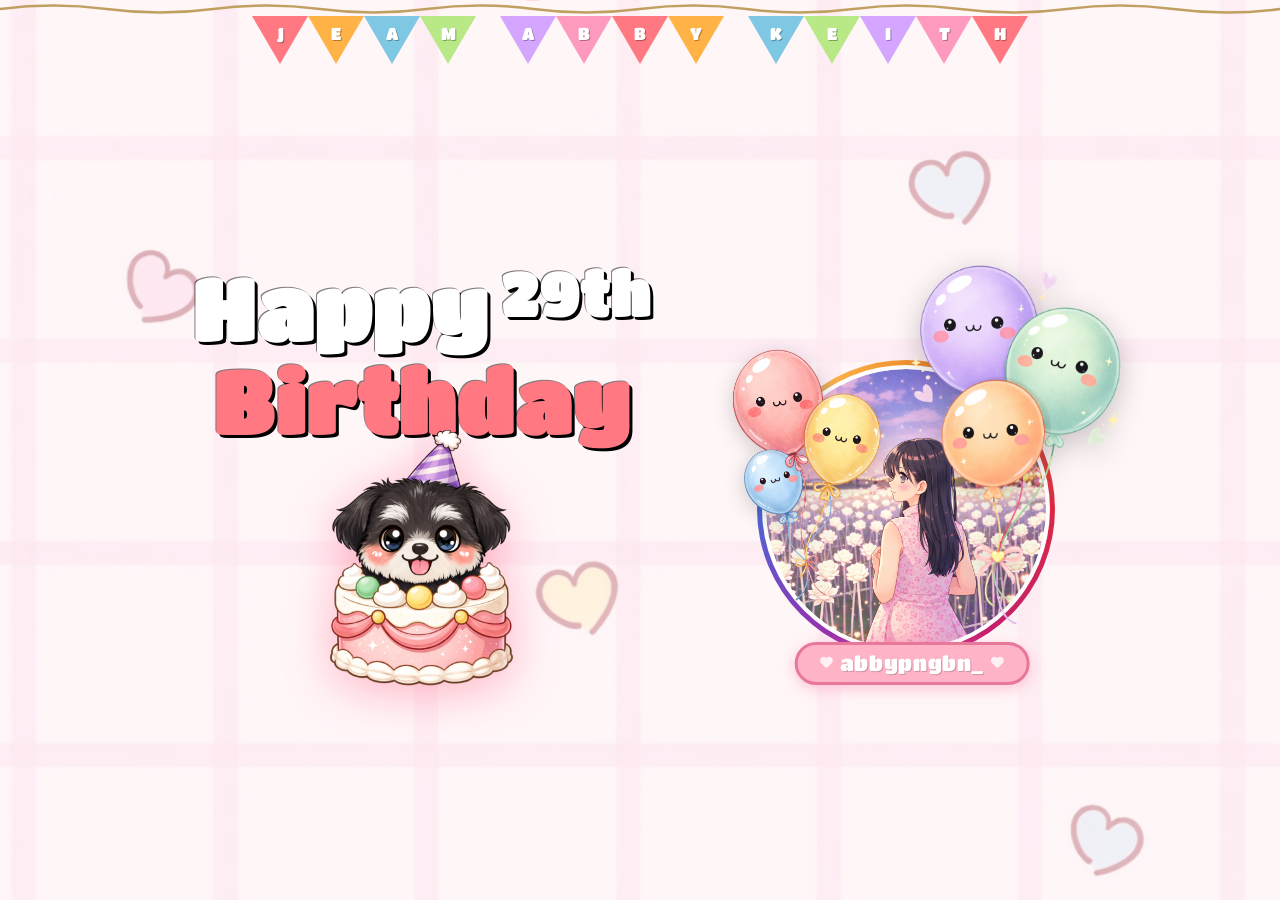
==== index.html @ 803d0b98 "Update index.html" ====
<!DOCTYPE html>
<html lang="en">
<head>
  <meta charset="UTF-8">
  <meta name="viewport" content="width=device-width, initial-scale=1.0">
  <title>✨ The Magic Awaits ✨</title>
  <script>
    // Midnight of March 5, 2026 in Philippine Time (UTC+8)
    // That's March 4, 2026 at 16:00 UTC
    const unlockTime = new Date("2026-03-04T16:00:00Z");
    const now = new Date();

    if (now >= unlockTime) {
      window.location.replace("main.html");
    } else {
      window.location.replace("unlock.html");
    }
  </script>
</head>
<body></body>
</html>
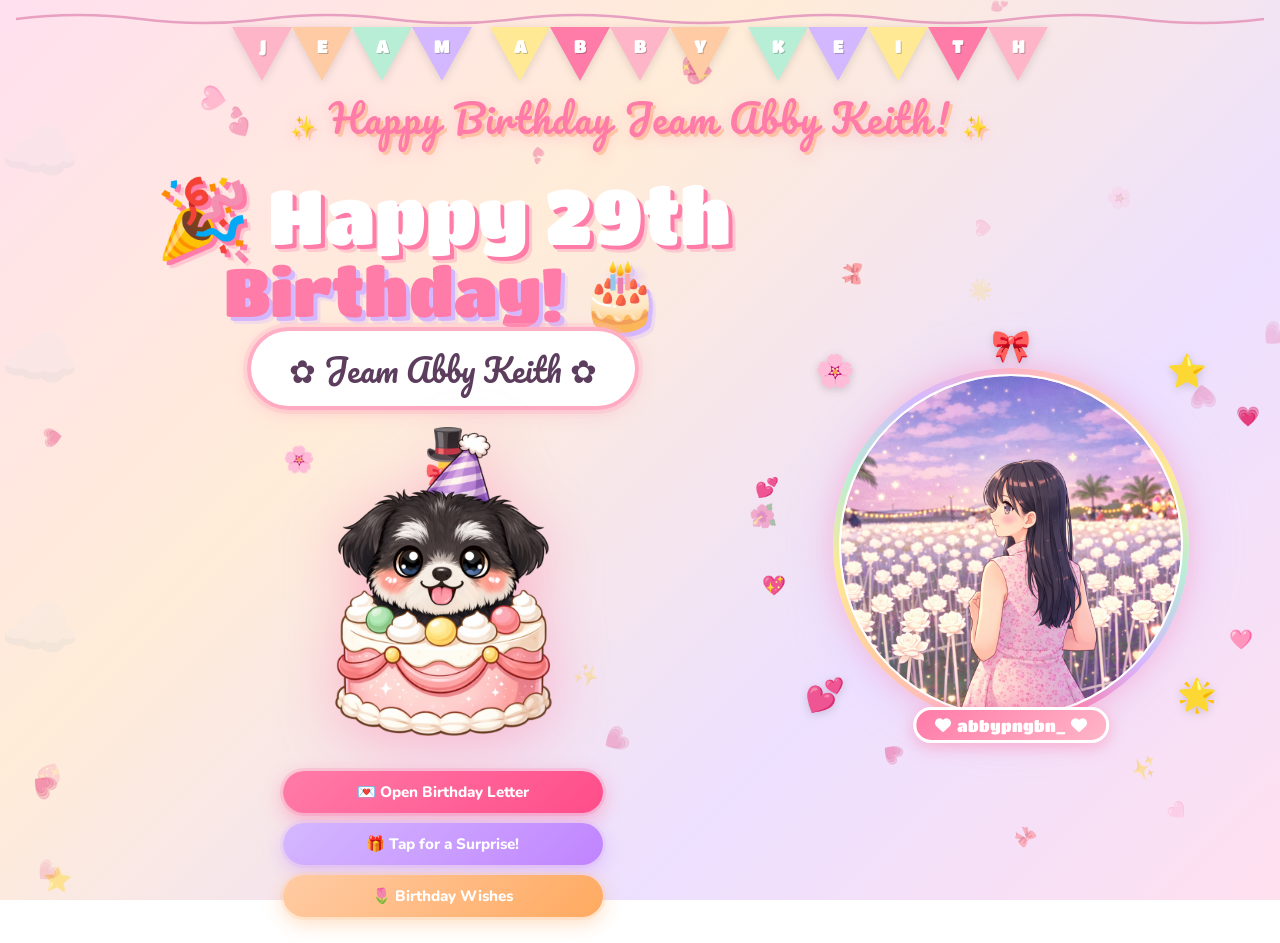
==== commit 84def711: "Update index.html" ====
--- a/index.html
+++ b/index.html
@@ -1,21 +1,1122 @@
 <!DOCTYPE html>
 <html lang="en">
 <head>
-  <meta charset="UTF-8">
-  <meta name="viewport" content="width=device-width, initial-scale=1.0">
-  <title>✨ The Magic Awaits ✨</title>
-  <script>
-    // Midnight of March 5, 2026 in Philippine Time (UTC+8)
-    // That's March 4, 2026 at 16:00 UTC
-    const unlockTime = new Date("2026-03-04T16:00:00Z");
-    const now = new Date();
-
-    if (now >= unlockTime) {
-      window.location.replace("main.html");
+<meta charset="UTF-8">
+<meta name="viewport" content="width=device-width, initial-scale=1.0">
+<title>🌸 Happy Birthday Jeam Abby Keith 🎂</title>
+<link rel="preconnect" href="https://fonts.googleapis.com">
+<link rel="preconnect" href="https://fonts.gstatic.com" crossorigin>
+<link href="https://fonts.googleapis.com/css2?family=Pacifico&family=Nunito:wght@400;600;700;800;900&family=Titan+One&family=Dancing+Script:wght@500;700&display=swap" rel="stylesheet">
+<link rel="stylesheet" href="https://cdnjs.cloudflare.com/ajax/libs/font-awesome/6.5.1/css/all.min.css" crossorigin="anonymous"/>
+<style>
+/* ═══════════════════════════════
+   ROOT & RESET
+═══════════════════════════════ */
+:root {
+  --pink:      #FFB5C8;
+  --pink-deep: #FF7BA8;
+  --peach:     #FFCBA4;
+  --lavender:  #D4B8FF;
+  --mint:      #B8EDD6;
+  --yellow:    #FFE994;
+  --cream:     #FFF5F8;
+  --white:     #FFFFFF;
+  --text:      #5C3D5E;
+  --shadow:    rgba(255,123,168,0.35);
+  --bg-grad: linear-gradient(135deg,#ffe0ef 0%,#ffecd8 35%,#ede0ff 70%,#ffe0ef 100%);
+}
+*, *::before, *::after { box-sizing: border-box; margin: 0; padding: 0; }
+html { scroll-behavior: smooth; overflow-x: hidden; }
+body {
+  font-family: 'Nunito', sans-serif;
+  background: var(--bg-grad);
+  background-attachment: fixed;
+  min-height: 100dvh;
+  overflow-x: hidden;
+  color: var(--text);
+  cursor: url("data:image/svg+xml,%3Csvg xmlns='http://www.w3.org/2000/svg' width='24' height='24' viewBox='0 0 24 24'%3E%3Ctext y='20' font-size='20'%3E🌸%3C/text%3E%3C/svg%3E") 12 12, auto;
+}
+
+/* ═══════════════════════════════
+   FLOATING PARTICLES
+═══════════════════════════════ */
+#particle-canvas {
+  position: fixed; inset: 0;
+  width: 100%; height: 100%;
+  pointer-events: none; z-index: 0;
+}
+
+/* ═══════════════════════════════
+   WRAPPER
+═══════════════════════════════ */
+#page {
+  position: relative; z-index: 1;
+  min-height: 100dvh;
+  display: flex; flex-direction: column;
+}
+
+/* ═══════════════════════════════
+   BANNER / HEADER
+═══════════════════════════════ */
+.banner {
+  position: relative;
+  padding: 0.5rem 1rem 0;
+  text-align: center;
+  flex-shrink: 0;
+}
+
+/* Rope */
+.rope-line {
+  display: block;
+  width: 100%;
+  overflow: visible;
+  height: 22px;
+}
+
+/* Flags */
+.pennant-row {
+  display: flex;
+  justify-content: center;
+  align-items: flex-start;
+  gap: 0;
+  padding: 0 0.5rem;
+  margin-top: -3px;
+  flex-wrap: nowrap;
+}
+.flag {
+  display: flex; flex-direction: column; align-items: center;
+  position: relative;
+}
+.flag-tri {
+  width: 0; height: 0;
+  border-left: clamp(14px,3vw,30px) solid transparent;
+  border-right: clamp(14px,3vw,30px) solid transparent;
+  border-top: clamp(26px,5.5vw,54px) solid var(--fc, #FFB5C8);
+  filter: drop-shadow(0 2px 4px rgba(0,0,0,0.12));
+  transition: transform 0.3s;
+}
+.flag:hover .flag-tri { transform: scaleY(1.08); }
+.flag-letter {
+  position: absolute;
+  top: clamp(3px,0.8vw,9px);
+  font-family: 'Titan One', sans-serif;
+  font-size: clamp(0.55rem,1.4vw,1.1rem);
+  color: white;
+  text-shadow: 1px 1px 0 rgba(0,0,0,0.22);
+  pointer-events: none;
+}
+.flag-gap { width: clamp(6px,1.5vw,18px); }
+.fc-1{--fc:#FFB5C8}.fc-2{--fc:#FFCBA4}.fc-3{--fc:#B8EDD6}
+.fc-4{--fc:#D4B8FF}.fc-5{--fc:#FFE994}.fc-6{--fc:#FF7BA8}
+
+/* Banner title */
+.banner-title {
+  font-family: 'Pacifico', cursive;
+  font-size: clamp(1.1rem,3.5vw,2.4rem);
+  color: var(--pink-deep);
+  text-shadow: 0 3px 14px rgba(255,123,168,0.35), 3px 3px 0 var(--peach);
+  letter-spacing: 0.04em;
+  margin-top: 0.2rem;
+  animation: bannerPop 0.8s 0.3s both cubic-bezier(0.34,1.56,0.64,1);
+}
+@keyframes bannerPop {
+  from { opacity:0; transform:scale(0.7) translateY(-10px); }
+  to   { opacity:1; transform:scale(1) translateY(0); }
+}
+.banner-sparkles {
+  font-size: clamp(0.9rem,2vw,1.3rem);
+  animation: sparkleRotate 2s ease-in-out infinite alternate;
+  display: inline-block;
+}
+@keyframes sparkleRotate {
+  0%  { transform:rotate(-8deg) scale(1); }
+  100%{ transform:rotate(8deg) scale(1.15); }
+}
+
+/* ═══════════════════════════════
+   MAIN CONTENT
+═══════════════════════════════ */
+.main-content {
+  flex: 1;
+  display: flex;
+  flex-direction: row;
+  align-items: center;
+  justify-content: center;
+  gap: clamp(1rem,3vw,3rem);
+  padding: clamp(0.8rem,2vw,1.5rem) clamp(1rem,4vw,4rem) clamp(1rem,2vw,2rem);
+  max-width: 1200px;
+  margin: 0 auto;
+  width: 100%;
+}
+
+/* ─────── LEFT COLUMN ─────── */
+.left-col {
+  flex: 1 1 0;
+  min-width: 0;
+  display: flex;
+  flex-direction: column;
+  align-items: center;
+  gap: clamp(0.5rem,1.5vw,1.2rem);
+  text-align: center;
+}
+
+/* Big birthday heading */
+.bday-heading {
+  animation: headingFloat 0.7s 0.8s both cubic-bezier(0.34,1.56,0.64,1);
+}
+@keyframes headingFloat {
+  from { opacity:0; transform:translateY(30px) scale(0.85); }
+  to   { opacity:1; transform:translateY(0) scale(1); }
+}
+.happy-text {
+  font-family: 'Titan One', sans-serif;
+  font-size: clamp(2.4rem,7vw,4.8rem);
+  color: white;
+  text-shadow: 4px 4px 0 var(--pink-deep), 7px 7px 0 rgba(255,123,168,0.3);
+  line-height: 1.05;
+  display: block;
+}
+.birthday-text {
+  font-family: 'Titan One', sans-serif;
+  font-size: clamp(2rem,6vw,4.2rem);
+  color: var(--pink-deep);
+  text-shadow: 4px 4px 0 var(--lavender), 7px 7px 0 rgba(212,184,255,0.3);
+  line-height: 1.05;
+  display: block;
+}
+.name-highlight {
+  font-family: 'Pacifico', cursive;
+  font-size: clamp(1rem,3vw,2rem);
+  color: var(--text);
+  background: white;
+  border-radius: 50px;
+  padding: 0.3em 1.2em;
+  display: inline-block;
+  box-shadow: 0 4px 20px var(--shadow), 0 0 0 4px var(--pink), 0 0 0 8px rgba(255,181,200,0.3);
+  animation: nameWobble 3s ease-in-out infinite;
+  margin-top: 0.3rem;
+}
+@keyframes nameWobble {
+  0%,100%{ transform:rotate(-1.5deg); }
+  50%    { transform:rotate(1.5deg); }
+}
+
+/* Kawaii sticker dog */
+.dog-wrap {
+  position: relative;
+  display: flex; justify-content: center;
+  animation: dogPop 0.6s 1.4s both cubic-bezier(0.34,1.56,0.64,1);
+}
+@keyframes dogPop {
+  from { opacity:0; transform:scale(0) rotate(-15deg); }
+  to   { opacity:1; transform:scale(1) rotate(0deg); }
+}
+.dog-img {
+  width: clamp(160px,26vw,320px);
+  height: clamp(160px,26vw,320px);
+  object-fit: contain;
+  filter: drop-shadow(0 10px 30px rgba(255,123,168,0.45));
+  animation: dogFloat 3s ease-in-out infinite;
+}
+@keyframes dogFloat {
+  0%,100% { transform: translateY(0) rotate(-2deg); }
+  50%     { transform: translateY(-12px) rotate(2deg); }
+}
+.dog-hat { position: absolute; top: -8px; left: 50%; transform: translateX(-40%); font-size: clamp(1.4rem,3vw,2.5rem); animation: hatBounce 2s ease-in-out infinite; }
+@keyframes hatBounce { 0%,100%{transform:translateX(-40%) rotate(-8deg);} 50%{transform:translateX(-40%) rotate(8deg);} }
+
+/* Sticker decorations around dog */
+.sticker {
+  position: absolute;
+  font-size: clamp(1rem,2vw,1.8rem);
+  animation: stickerSpin 4s ease-in-out infinite alternate;
+  pointer-events: none;
+}
+.sticker:nth-child(2){ top:5%; left:2%; animation-delay:0s; }
+.sticker:nth-child(3){ top:10%; right:3%; animation-delay:0.5s; }
+.sticker:nth-child(4){ bottom:8%; left:5%; animation-delay:1s; }
+.sticker:nth-child(5){ bottom:5%; right:2%; animation-delay:1.5s; }
+@keyframes stickerSpin {
+  0%  { transform:rotate(-12deg) scale(1); }
+  100%{ transform:rotate(12deg) scale(1.2); }
+}
+
+/* Action buttons */
+.action-btns {
+  display: flex;
+  flex-direction: column;
+  gap: 0.6rem;
+  width: 100%;
+  max-width: 320px;
+  animation: btnsRise 0.6s 2s both cubic-bezier(0.34,1.56,0.64,1);
+}
+@keyframes btnsRise {
+  from { opacity:0; transform:translateY(20px); }
+  to   { opacity:1; transform:translateY(0); }
+}
+.kawaii-btn {
+  display: flex; align-items: center; justify-content: center; gap: 0.5rem;
+  padding: 0.7rem 1.5rem;
+  border: none; border-radius: 50px;
+  font-family: 'Nunito', sans-serif; font-size: clamp(0.8rem,1.6vw,0.95rem); font-weight: 800;
+  cursor: pointer;
+  transition: transform 0.2s cubic-bezier(0.34,1.56,0.64,1), box-shadow 0.2s;
+  position: relative; overflow: hidden;
+}
+.kawaii-btn::before {
+  content:''; position:absolute; inset:0;
+  background: rgba(255,255,255,0.2);
+  transform: translateX(-100%) skewX(-15deg);
+  transition: transform 0.4s;
+}
+.kawaii-btn:hover::before { transform: translateX(200%) skewX(-15deg); }
+.kawaii-btn:hover { transform: scale(1.06) translateY(-2px); }
+.kawaii-btn:active { transform: scale(0.95); }
+
+.btn-letter {
+  background: linear-gradient(135deg, var(--pink-deep), #ff4d8a);
+  color: white;
+  box-shadow: 0 6px 20px rgba(255,77,138,0.4), 0 0 0 3px rgba(255,123,168,0.2);
+}
+.btn-surprise {
+  background: linear-gradient(135deg, var(--lavender), #c084ff);
+  color: white;
+  box-shadow: 0 6px 20px rgba(192,132,255,0.4), 0 0 0 3px rgba(212,184,255,0.2);
+}
+.btn-wishes {
+  background: linear-gradient(135deg, var(--peach), #ffaa60);
+  color: white;
+  box-shadow: 0 6px 20px rgba(255,170,96,0.4), 0 0 0 3px rgba(255,203,164,0.2);
+}
+
+/* ─────── RIGHT COLUMN ─────── */
+.right-col {
+  flex: 0 0 auto;
+  display: flex;
+  align-items: center;
+  justify-content: center;
+}
+
+/* Profile frame */
+.profile-frame {
+  position: relative;
+  animation: frameAppear 0.8s 1.8s both cubic-bezier(0.34,1.56,0.64,1);
+}
+@keyframes frameAppear {
+  from { opacity:0; transform:scale(0.7) rotate(5deg); }
+  to   { opacity:1; transform:scale(1) rotate(0deg); }
+}
+
+/* Spinning gradient ring */
+.ring-outer {
+  position: relative;
+  border-radius: 50%;
+  padding: 8px;
+  display: inline-flex;
+  background: conic-gradient(
+    #FFB5C8, #FFCBA4, #FFE994, #B8EDD6, #D4B8FF,
+    #FF7BA8, #FFB5C8, #FFCBA4, #FFE994, #B8EDD6, #D4B8FF, #FFB5C8
+  );
+  animation: ringRotate 5s linear infinite;
+  box-shadow: 0 0 30px rgba(255,123,168,0.4), 0 0 60px rgba(212,184,255,0.2);
+}
+.ring-outer::after {
+  content:''; position:absolute; inset:6px; border-radius:50%;
+  background:white; z-index:0; pointer-events:none;
+}
+@keyframes ringRotate { to { transform:rotate(360deg); } }
+
+.profile-img-wrap {
+  position: relative; z-index:1;
+  width: clamp(200px,28vw,340px);
+  height: clamp(200px,28vw,340px);
+  border-radius: 50%; overflow:hidden;
+  cursor: pointer;
+  animation: ringRotateCCW 5s linear infinite;
+  flex-shrink: 0;
+}
+@keyframes ringRotateCCW { to { transform:rotate(-360deg); } }
+.profile-img-wrap img {
+  width:100%; height:100%; object-fit:cover;
+  border-radius:50%; display:block;
+  transition: transform 0.4s;
+}
+.profile-img-wrap:hover img { transform: scale(1.06); }
+
+/* Floating stickers on frame */
+.frame-sticker {
+  position: absolute;
+  font-size: clamp(1.2rem,2.5vw,2rem);
+  z-index: 10;
+  filter: drop-shadow(0 2px 4px rgba(0,0,0,0.15));
+  animation: frameStickerBounce 2.5s ease-in-out infinite;
+}
+.fs-tl { top: -5%; left:  -5%; animation-delay: 0s; }
+.fs-tr { top: -5%; right: -5%; animation-delay: 0.6s; }
+.fs-bl { bottom: 2%; left:  -8%; animation-delay: 1.2s; }
+.fs-br { bottom: 2%; right: -8%; animation-delay: 1.8s; }
+.fs-t  { top: -12%; left: 50%; transform: translateX(-50%); animation-delay: 0.3s; }
+@keyframes frameStickerBounce {
+  0%,100%{ transform:scale(1) rotate(-8deg); }
+  50%    { transform:scale(1.25) rotate(8deg); }
+}
+
+/* Name badge */
+.name-badge {
+  position: absolute;
+  bottom: -1.2rem; left: 50%;
+  transform: translateX(-50%);
+  background: linear-gradient(135deg, #FF7BA8, #ffb5c8);
+  border: 3px solid white;
+  border-radius: 50px;
+  padding: 0.35rem 1.2rem;
+  white-space: nowrap;
+  font-family: 'Titan One', sans-serif;
+  font-size: clamp(0.65rem,1.5vw,1rem);
+  color: white;
+  box-shadow: 0 4px 16px rgba(255,123,168,0.5);
+  z-index: 15;
+  display: flex; align-items:center; gap:0.35rem;
+}
+
+/* Floating kawaii hearts */
+.float-heart {
+  position: absolute;
+  font-size: clamp(0.8rem,1.5vw,1.2rem);
+  animation: heartFloat var(--dur,3s) ease-in-out infinite var(--del,0s);
+  pointer-events: none; z-index: 10;
+}
+@keyframes heartFloat {
+  0%,100%{ transform:translateY(0) rotate(var(--rot,-10deg)) scale(1); }
+  50%    { transform:translateY(-18px) rotate(var(--rot2,10deg)) scale(1.2); }
+}
+
+/* ═══════════════════════════════
+   MODALS (general)
+═══════════════════════════════ */
+.modal-overlay {
+  position: fixed; inset: 0;
+  background: rgba(80,30,80,0.75);
+  backdrop-filter: blur(6px);
+  display: flex; align-items: center; justify-content: center;
+  padding: 1rem; z-index: 2000;
+  opacity: 0; visibility: hidden;
+  transition: opacity 0.3s, visibility 0.3s;
+}
+.modal-overlay.open { opacity:1; visibility:visible; }
+.modal-close {
+  position: absolute; top: 0.75rem; right: 0.75rem;
+  width: 36px; height: 36px; border-radius: 50%;
+  background: white; border: none;
+  font-size: 1rem; color: var(--text);
+  cursor: pointer; display:flex; align-items:center; justify-content:center;
+  box-shadow: 0 2px 10px rgba(0,0,0,0.2);
+  transition: transform 0.2s;
+}
+.modal-close:hover { transform: scale(1.15) rotate(90deg); }
+
+/* ═══════════════════════════════
+   LETTER MODAL (book style)
+═══════════════════════════════ */
+.book-modal {
+  position: relative;
+  width: min(760px, 96vw);
+  height: min(500px, 86vh);
+  border-radius: 20px;
+  overflow: hidden;
+  box-shadow: 0 30px 80px rgba(80,30,80,0.45);
+  transform: scale(0.8) translateY(30px);
+  transition: transform 0.4s cubic-bezier(0.34,1.56,0.64,1);
+}
+.modal-overlay.open .book-modal { transform: scale(1) translateY(0); }
+.book-left {
+  position: absolute; left:0; top:0; bottom:0; width:42%;
+  background: linear-gradient(160deg, #FF7BA8 0%, #FFB5C8 60%, #ffd6e7 100%);
+  display: flex; flex-direction:column; align-items:center; justify-content:center;
+  gap: 0.75rem; padding: 1.5rem 1rem;
+  box-shadow: inset -6px 0 18px rgba(0,0,0,0.12);
+}
+.book-left-img {
+  width: clamp(56px,9vw,80px); height: clamp(56px,9vw,80px);
+  border-radius:50%; border:3px solid white;
+  overflow:hidden; box-shadow:0 4px 16px rgba(0,0,0,0.2);
+}
+.book-left-img img { width:100%;height:100%;object-fit:cover;display:block; }
+.book-left h3 {
+  font-family:'Dancing Script',cursive;
+  font-size:clamp(1.3rem,3.2vw,2.1rem);
+  color:white; text-align:center; line-height:1.2;
+  text-shadow:0 2px 12px rgba(180,60,90,0.4);
+}
+.book-spine {
+  position:absolute; left:42%; top:0;bottom:0; width:10px;
+  background: linear-gradient(to right, rgba(0,0,0,0.2), rgba(255,200,200,0.4), rgba(0,0,0,0.2));
+  z-index:2; pointer-events:none;
+}
+.book-right {
+  position:absolute; right:0; top:0;bottom:0; width:58%;
+  background: #fff9fc;
+  display:flex; flex-direction:column; overflow:hidden;
+}
+.book-right::before {
+  content:''; position:absolute; inset:0; pointer-events:none;
+  background-image: repeating-linear-gradient(transparent,transparent 1.9em,rgba(255,150,180,0.1) 1.9em,rgba(255,150,180,0.1) calc(1.9em+1px));
+  background-position:0 2.5rem;
+}
+.book-right-inner {
+  flex:1; padding:1.2rem; overflow-y:auto; position:relative; z-index:1;
+  -webkit-overflow-scrolling:touch;
+}
+.book-right-inner::-webkit-scrollbar { width:4px; }
+.book-right-inner::-webkit-scrollbar-thumb { background:var(--pink); border-radius:4px; }
+.letter-chapter { display:none; animation:pageSlide 0.4s ease; }
+.letter-chapter.active { display:block; }
+@keyframes pageSlide {
+  from{opacity:0;transform:translateX(14px);}
+  to{opacity:1;transform:translateX(0);}
+}
+.chapter-title {
+  font-family:'Dancing Script',cursive;
+  font-size:clamp(0.95rem,2.2vw,1.3rem);
+  color:var(--pink-deep);
+  border-bottom:1px dashed rgba(255,120,160,0.3);
+  padding-bottom:0.25rem; margin-bottom:0.5rem;
+}
+.letter-body {
+  font-family:'Dancing Script',cursive;
+  font-size:clamp(0.85rem,1.8vw,1.05rem);
+  color:#5C3D5E; line-height:1.9; font-weight:500;
+}
+.letter-body.typing::after { content:'|'; animation:blink 0.7s infinite; }
+@keyframes blink{0%,100%{opacity:1;}50%{opacity:0;}}
+.page-nav {
+  display:flex;align-items:center;justify-content:space-between;
+  padding:0.4rem 0.9rem 0.5rem;
+  background:#fff0f6; border-top:1px solid rgba(255,120,160,0.15);
+  flex-shrink:0; position:relative;z-index:2;
+}
+.page-btn {
+  display:flex;align-items:center;gap:0.3rem;
+  padding:0.25rem 0.8rem; min-height:30px;
+  background:var(--pink-deep); border:none; border-radius:50px;
+  font-family:'Nunito',sans-serif; font-size:0.78rem; font-weight:700;
+  color:white; cursor:pointer;
+  transition:background 0.15s,transform 0.15s,opacity 0.2s;
+}
+.page-btn:hover{background:#e05580;transform:scale(1.05);}
+.page-btn:disabled{opacity:0.28;cursor:default;transform:none;}
+.page-dots{display:flex;gap:6px;align-items:center;}
+.page-dot{
+  width:7px;height:7px;border-radius:50%;
+  background:rgba(255,120,160,0.22);
+  cursor:pointer;transition:background 0.3s,transform 0.3s;
+}
+.page-dot.active{background:var(--pink-deep);transform:scale(1.4);}
+
+/* ═══════════════════════════════
+   WISHES MODAL
+═══════════════════════════════ */
+.wishes-modal-box {
+  position:relative;
+  width:min(700px,96vw); max-height:88vh;
+  border-radius:24px; overflow:hidden;
+  display:flex; flex-direction:row;
+  box-shadow:0 30px 80px rgba(80,30,80,0.45);
+  transform:scale(0.8) translateY(30px);
+  transition:transform 0.4s cubic-bezier(0.34,1.56,0.64,1);
+}
+.modal-overlay.open .wishes-modal-box { transform:scale(1) translateY(0); }
+.w-left {
+  flex:0 0 180px;
+  background:linear-gradient(160deg,#D4B8FF,#c084ff);
+  display:flex;flex-direction:column;align-items:center;justify-content:center;
+  gap:0.7rem; padding:1.5rem 0.8rem;
+}
+.w-left h3 { font-family:'Dancing Script',cursive; font-size:clamp(1.1rem,2.5vw,1.7rem); color:white; text-align:center; line-height:1.2; }
+.w-left .w-img { width:64px;height:64px;border-radius:50%;border:3px solid white;overflow:hidden;box-shadow:0 4px 16px rgba(0,0,0,0.2); }
+.w-left .w-img img { width:100%;height:100%;object-fit:cover;display:block; }
+.w-right { flex:1 1 0; min-height:0; background:#f8f2ff; display:flex;flex-direction:column;overflow:hidden; }
+.w-inner { flex:1;padding:1.3rem;overflow-y:auto; }
+.w-inner::-webkit-scrollbar{width:4px;}
+.w-inner::-webkit-scrollbar-thumb{background:var(--lavender);border-radius:4px;}
+.w-inner h3 { font-family:'Dancing Script',cursive; font-size:clamp(1rem,2vw,1.25rem); color:#7a5b99; margin-bottom:0.75rem; }
+.wish-list { list-style:none; display:flex;flex-direction:column;gap:0.6rem; }
+.wish-item {
+  font-family:'Dancing Script',cursive;
+  font-size:clamp(0.82rem,1.7vw,1rem);
+  color:var(--text); line-height:1.65;
+  padding:0.5rem 0.7rem;
+  background:rgba(212,184,255,0.12);
+  border-left:3px solid var(--lavender);
+  border-radius:0 10px 10px 0;
+  text-align:justify;
+}
+
+/* ═══════════════════════════════
+   SURPRISE MODAL
+═══════════════════════════════ */
+.surprise-box {
+  position:relative;
+  width:min(480px,96vw);
+  background:white;
+  border-radius:28px;
+  padding:2.5rem 2rem;
+  text-align:center;
+  box-shadow:0 30px 80px rgba(80,30,80,0.45);
+  transform:scale(0.5) rotate(-8deg);
+  transition:transform 0.5s cubic-bezier(0.34,1.56,0.64,1);
+}
+.modal-overlay.open .surprise-box { transform:scale(1) rotate(0deg); }
+.surprise-box h2 {
+  font-family:'Pacifico',cursive;
+  font-size:clamp(1.5rem,4vw,2.5rem);
+  color:var(--pink-deep);
+  text-shadow:3px 3px 0 var(--peach);
+  margin-bottom:0.5rem;
+}
+.surprise-msg {
+  font-family:'Dancing Script',cursive;
+  font-size:clamp(1rem,2vw,1.3rem);
+  color:var(--text); line-height:1.7;
+  margin:1rem 0;
+}
+.surprise-emojis {
+  font-size:clamp(2rem,5vw,3.5rem);
+  animation:emojiDance 1s ease-in-out infinite alternate;
+}
+@keyframes emojiDance {
+  0%  { transform:scale(1) rotate(-5deg); }
+  100%{ transform:scale(1.15) rotate(5deg); }
+}
+#confetti-surprise { position:fixed;inset:0;pointer-events:none;z-index:9999; }
+
+/* ═══════════════════════════════
+   HOVER HEARTS on hover
+═══════════════════════════════ */
+.heart-pop {
+  position:fixed;
+  pointer-events:none;
+  font-size:1.4rem;
+  z-index:9000;
+  animation:heartRise 1.2s ease forwards;
+}
+@keyframes heartRise {
+  0%  { opacity:1; transform:translateY(0) scale(1); }
+  100%{ opacity:0; transform:translateY(-80px) scale(0.5); }
+}
+
+/* ═══════════════════════════════
+   CLOUDS
+═══════════════════════════════ */
+.cloud {
+  position:fixed; font-size:clamp(2.5rem,5vw,4rem);
+  opacity:0.18; pointer-events:none; z-index:0;
+  animation:cloudDrift var(--speed,18s) linear infinite var(--del,0s);
+}
+@keyframes cloudDrift {
+  0%  { transform:translateX(-150px); }
+  100%{ transform:translateX(calc(100vw + 150px)); }
+}
+
+/* ═══════════════════════════════
+   RESPONSIVE
+═══════════════════════════════ */
+@media (max-width:700px) {
+  .main-content {
+    flex-direction:column;
+    padding:0.5rem 0.8rem 1.2rem;
+    gap:0.8rem;
+  }
+  .right-col { order:-1; }
+  .profile-img-wrap { width:clamp(160px,50vw,220px); height:clamp(160px,50vw,220px); }
+  .book-left { width:35%; } .book-spine { left:35%; } .book-right { width:65%; right:0; }
+  .wishes-modal-box { flex-direction:column; }
+  .w-left { flex:0 0 auto; width:100%; flex-direction:row; flex-wrap:wrap; justify-content:center; padding:0.6rem 1rem; gap:0.5rem; border-radius:0; }
+  .w-left h3 { font-size:0.95rem; white-space:nowrap; }
+  .w-left .w-img { width:38px;height:38px; }
+}
+@media (orientation:landscape) and (max-height:600px) {
+  .main-content { padding:0.3rem 1.5rem 0.6rem; gap:1rem; }
+  .happy-text { font-size:clamp(1.6rem,5.5vh,2.8rem); }
+  .birthday-text { font-size:clamp(1.4rem,4.5vh,2.5rem); }
+  .profile-img-wrap { width:clamp(130px,26vh,200px);height:clamp(130px,26vh,200px); }
+  .book-modal { height:min(340px,88vh); }
+}
+@media (prefers-reduced-motion:reduce) {
+  *,*::before,*::after { animation-duration:0.01ms!important;transition-duration:0.01ms!important; }
+}
+</style>
+</head>
+<body>
+
+<canvas id="particle-canvas" aria-hidden="true"></canvas>
+<canvas id="confetti-surprise" aria-hidden="true" style="display:none"></canvas>
+
+<!-- Drifting clouds -->
+<div class="cloud" style="top:12%;--speed:22s;--del:0s">☁️</div>
+<div class="cloud" style="top:35%;--speed:30s;--del:-8s">☁️</div>
+<div class="cloud" style="top:65%;--speed:25s;--del:-14s">☁️</div>
+
+<div id="page">
+
+  <!-- BANNER -->
+  <header class="banner">
+    <svg class="rope-line" viewBox="0 0 1440 22" preserveAspectRatio="none" xmlns="http://www.w3.org/2000/svg" aria-hidden="true">
+      <path d="M0,11 Q72,3 144,11 Q216,19 288,11 Q360,3 432,11 Q504,19 576,11 Q648,3 720,11 Q792,19 864,11 Q936,3 1008,11 Q1080,19 1152,11 Q1224,3 1296,11 Q1368,19 1440,11"
+            stroke="#e8a0c0" stroke-width="2.5" fill="none"/>
+    </svg>
+    <div class="pennant-row" role="img" aria-label="Happy Birthday Jeam Abby Keith banner">
+      <div class="flag fc-1"><div class="flag-tri"></div><span class="flag-letter">J</span></div>
+      <div class="flag fc-2"><div class="flag-tri"></div><span class="flag-letter">E</span></div>
+      <div class="flag fc-3"><div class="flag-tri"></div><span class="flag-letter">A</span></div>
+      <div class="flag fc-4"><div class="flag-tri"></div><span class="flag-letter">M</span></div>
+      <div class="flag-gap"></div>
+      <div class="flag fc-5"><div class="flag-tri"></div><span class="flag-letter">A</span></div>
+      <div class="flag fc-6"><div class="flag-tri"></div><span class="flag-letter">B</span></div>
+      <div class="flag fc-1"><div class="flag-tri"></div><span class="flag-letter">B</span></div>
+      <div class="flag fc-2"><div class="flag-tri"></div><span class="flag-letter">Y</span></div>
+      <div class="flag-gap"></div>
+      <div class="flag fc-3"><div class="flag-tri"></div><span class="flag-letter">K</span></div>
+      <div class="flag fc-4"><div class="flag-tri"></div><span class="flag-letter">E</span></div>
+      <div class="flag fc-5"><div class="flag-tri"></div><span class="flag-letter">I</span></div>
+      <div class="flag fc-6"><div class="flag-tri"></div><span class="flag-letter">T</span></div>
+      <div class="flag fc-1"><div class="flag-tri"></div><span class="flag-letter">H</span></div>
+    </div>
+    <p class="banner-title">
+      <span class="banner-sparkles">✨</span>
+      Happy Birthday Jeam Abby Keith!
+      <span class="banner-sparkles">✨</span>
+    </p>
+  </header>
+
+  <!-- MAIN -->
+  <main class="main-content">
+
+    <!-- LEFT -->
+    <section class="left-col" aria-label="Birthday greeting">
+      <div class="bday-heading">
+        <span class="happy-text">🎉 Happy 29th</span>
+        <span class="birthday-text">Birthday! 🎂</span>
+        <div class="name-highlight">✿ Jeam Abby Keith ✿</div>
+      </div>
+
+      <!-- Dog sticker -->
+      <div class="dog-wrap" style="position:relative;">
+        <span class="sticker" style="top:5%;left:0%">🌸</span>
+        <span class="sticker" style="top:5%;right:0%">⭐</span>
+        <span class="sticker" style="bottom:5%;left:2%">🎀</span>
+        <span class="sticker" style="bottom:5%;right:2%">💖</span>
+        <div style="position:relative;display:inline-block;">
+          <span class="dog-hat">🎩</span>
+          <img class="dog-img" src="cco.png" alt="Cute birthday dog with hat"
+               onerror="this.style.fontSize='7rem';this.outerHTML='<span style=\'font-size:7rem;display:block;animation:dogFloat 3s ease-in-out infinite\'>🐶</span>'">
+        </div>
+      </div>
+
+      <div class="action-btns">
+        <button class="kawaii-btn btn-letter" id="btnLetter" type="button">
+          💌 Open Birthday Letter
+        </button>
+        <button class="kawaii-btn btn-surprise" id="btnSurprise" type="button">
+          🎁 Tap for a Surprise!
+        </button>
+        <button class="kawaii-btn btn-wishes" id="btnWishes" type="button">
+          🌷 Birthday Wishes
+        </button>
+      </div>
+    </section>
+
+    <!-- RIGHT -->
+    <section class="right-col" aria-label="Birthday photo">
+      <div class="profile-frame">
+        <span class="frame-sticker fs-tl">🌸</span>
+        <span class="frame-sticker fs-tr">⭐</span>
+        <span class="frame-sticker fs-t">🎀</span>
+        <span class="frame-sticker fs-bl">💕</span>
+        <span class="frame-sticker fs-br">🌟</span>
+
+        <div class="ring-outer">
+          <div class="profile-img-wrap" id="btnLetterAlt"
+               role="button" tabindex="0" aria-label="Open birthday letter">
+            <img src="./images/unnamed.png" alt="Jeam Abby Keith"
+                 onerror="this.style.display='none';this.parentElement.innerHTML='<span style=\'font-size:5rem;display:flex;align-items:center;justify-content:center;width:100%;height:100%;border-radius:50%;background:linear-gradient(135deg,#ffb5c8,#ffd6e7)\'>🌸</span>'">
+          </div>
+        </div>
+
+        <!-- Floating hearts around frame -->
+        <div class="float-heart" style="top:10%;right:-20%;--dur:2.8s;--del:0s;--rot:-10deg;--rot2:10deg">💗</div>
+        <div class="float-heart" style="top:30%;left:-22%;--dur:3.2s;--del:0.5s;--rot:8deg;--rot2:-8deg">💕</div>
+        <div class="float-heart" style="bottom:20%;right:-18%;--dur:2.5s;--del:1s;--rot:-12deg;--rot2:12deg">🩷</div>
+        <div class="float-heart" style="bottom:35%;left:-20%;--dur:3.5s;--del:1.5s;--rot:6deg;--rot2:-6deg">💖</div>
+
+        <div class="name-badge">
+          <i class="fa-solid fa-heart"></i>
+          abbypngbn_
+          <i class="fa-solid fa-heart"></i>
+        </div>
+      </div>
+    </section>
+
+  </main>
+</div>
+
+<!-- ══════════════════════════════
+     LETTER MODAL
+══════════════════════════════ -->
+<div class="modal-overlay" id="letterModal" role="dialog" aria-modal="true" aria-label="Birthday letter">
+  <div class="book-modal">
+    <button class="modal-close" id="closeLetter" aria-label="Close"><i class="fa-solid fa-xmark"></i></button>
+    <div class="book-left">
+      <div class="book-left-img">
+        <img src="./images/unnamed.png" alt="" onerror="this.outerHTML='<div style=\'font-size:2rem;display:flex;align-items:center;justify-content:center;width:100%;height:100%\'>🌸</div>'">
+      </div>
+      <span style="font-family:'Nunito',sans-serif;font-size:0.75rem;font-weight:700;color:rgba(255,255,255,0.85)">abbypngbn_</span>
+      <h3 id="bookTitle">A Letter<br>For You 💌</h3>
+      <span style="font-size:clamp(1.8rem,4vw,2.5rem);animation:bounce 2s ease-in-out infinite">🎂</span>
+    </div>
+    <div class="book-spine" aria-hidden="true"></div>
+    <div class="book-right">
+      <div class="book-right-inner" id="letterContent">
+        <!-- chapters injected by JS -->
+      </div>
+      <nav class="page-nav">
+        <button class="page-btn" id="prevPage" type="button" disabled>
+          <i class="fa-solid fa-chevron-left"></i> Prev
+        </button>
+        <div class="page-dots" id="pageDots"></div>
+        <button class="page-btn" id="nextPage" type="button" disabled>
+          Next <i class="fa-solid fa-chevron-right"></i>
+        </button>
+      </nav>
+    </div>
+  </div>
+</div>
+
+<!-- ══════════════════════════════
+     WISHES MODAL
+══════════════════════════════ -->
+<div class="modal-overlay" id="wishesModal" role="dialog" aria-modal="true" aria-label="Birthday wishes">
+  <div class="wishes-modal-box">
+    <button class="modal-close" id="closeWishes" aria-label="Close"><i class="fa-solid fa-xmark"></i></button>
+    <div class="w-left" style="background:linear-gradient(160deg,#D4B8FF,#b8a0ff)">
+      <div class="w-img">
+        <img src="./images/unnamed.png" alt="" onerror="this.outerHTML='<div style=\'font-size:1.8rem;display:flex;align-items:center;justify-content:center;width:100%;height:100%\'>🌸</div>'">
+      </div>
+      <h3>Birthday<br>Wishes 🌸</h3>
+      <span style="font-size:1.6rem;animation:bounce 2s ease-in-out infinite">🎀</span>
+    </div>
+    <div class="w-right">
+      <div class="w-inner">
+        <h3>💫 For Jeam Abby Keith</h3>
+        <ul class="wish-list">
+          <li class="wish-item">🌸 May your 29th year be filled with so much love, laughter, and all the sweetest moments life has to offer. You deserve every bit of happiness!</li>
+          <li class="wish-item">✨ Wishing you a heart full of joy and a life full of adventure. May your dreams be big and your worries be small.</li>
+          <li class="wish-item">🎀 May this birthday mark the beginning of the most beautiful chapter yet — one where everything you've been hoping for finally comes true.</li>
+          <li class="wish-item">💕 You are such a light in the lives of everyone around you. Thank you for being the kind, wonderful person you are. Happy birthday!</li>
+          <li class="wish-item">🌟 Here's to good health, endless smiles, and a year filled with so many blessings you'll lose count. Cheers to you, Jeam! 🥂🎂</li>
+        </ul>
+      </div>
+    </div>
+  </div>
+</div>
+
+<!-- ══════════════════════════════
+     SURPRISE MODAL
+══════════════════════════════ -->
+<div class="modal-overlay" id="surpriseModal" role="dialog" aria-modal="true" aria-label="Birthday surprise">
+  <div class="surprise-box">
+    <button class="modal-close" id="closeSurprise" aria-label="Close"><i class="fa-solid fa-xmark"></i></button>
+    <div class="surprise-emojis">🎊🎉🎈</div>
+    <h2>Surprise! 🎁</h2>
+    <p class="surprise-msg">
+      Just a little reminder that you are incredibly loved, cherished, and admired.
+      Your smile lights up every room, and your heart is pure gold. ✨
+      <br><br>
+      Today the whole universe is celebrating YOU! 🥳🌸
+    </p>
+    <div style="font-size:clamp(1.5rem,3vw,2.2rem);margin-top:0.5rem;animation:emojiDance 0.8s ease-in-out infinite alternate">
+      🌸💖🎀⭐🦋🩷✨
+    </div>
+  </div>
+</div>
+
+<script>
+'use strict';
+
+/* ═══════════════════════════════
+   FLOATING PARTICLES (hearts, stars, sparkles)
+═══════════════════════════════ */
+(function(){
+  const canvas = document.getElementById('particle-canvas');
+  const ctx = canvas.getContext('2d');
+  const EMOJIS = ['🌸','💕','✨','⭐','🎀','💖','🩷','🌟','💗','🌺'];
+  let W, H, particles;
+
+  function init(){
+    W = canvas.width = innerWidth;
+    H = canvas.height = innerHeight;
+    particles = Array.from({length:28}, () => ({
+      x: Math.random() * W,
+      y: Math.random() * H,
+      emoji: EMOJIS[Math.floor(Math.random() * EMOJIS.length)],
+      size: Math.random() * 14 + 10,
+      speed: Math.random() * 0.6 + 0.3,
+      dx: (Math.random() - 0.5) * 0.4,
+      opacity: Math.random() * 0.4 + 0.15,
+      rot: Math.random() * Math.PI * 2,
+      rotSpeed: (Math.random() - 0.5) * 0.02,
+    }));
+  }
+
+  function draw(){
+    ctx.clearRect(0, 0, W, H);
+    particles.forEach(p => {
+      p.y -= p.speed;
+      p.x += p.dx;
+      p.rot += p.rotSpeed;
+      if(p.y < -30){ p.y = H + 30; p.x = Math.random() * W; }
+      if(p.x < -30) p.x = W + 30;
+      if(p.x > W + 30) p.x = -30;
+      ctx.save();
+      ctx.globalAlpha = p.opacity;
+      ctx.translate(p.x, p.y);
+      ctx.rotate(p.rot);
+      ctx.font = p.size + 'px serif';
+      ctx.textAlign = 'center';
+      ctx.textBaseline = 'middle';
+      ctx.fillText(p.emoji, 0, 0);
+      ctx.restore();
+    });
+    requestAnimationFrame(draw);
+  }
+
+  init();
+  window.addEventListener('resize', init, {passive:true});
+  draw();
+})();
+
+/* ═══════════════════════════════
+   HOVER HEARTS
+═══════════════════════════════ */
+(function(){
+  const hearts = ['💕','💗','💖','🩷','❤️','🌸'];
+  let lastTime = 0;
+  document.addEventListener('mousemove', e => {
+    const now = Date.now();
+    if(now - lastTime < 220) return;
+    lastTime = now;
+    if(Math.random() > 0.35) return;
+    const el = document.createElement('div');
+    el.className = 'heart-pop';
+    el.textContent = hearts[Math.floor(Math.random() * hearts.length)];
+    el.style.left = (e.clientX - 12) + 'px';
+    el.style.top  = (e.clientY - 12) + 'px';
+    document.body.appendChild(el);
+    setTimeout(() => el.remove(), 1300);
+  });
+})();
+
+/* ═══════════════════════════════
+   LETTER MODAL
+═══════════════════════════════ */
+(function(){
+  const chapters = [
+    {
+      title: '💌 Dear Abby,',
+      text: "Maligayang bday! Sana ngayong ika-29 mong kaarawan, lahat ng pangarap mo ay magsimulang matupad. Ikaw ay isang taong puno ng kagandahang-loob at pagmamahal — at nararapat kang sa lahat ng magagandang bagay na darating pa sa buhay mo. 🌸",
+      emoji: '🎂'
+    },
+    {
+      title: '💕 A Little More...',
+      text: "Salamat sa lahat ng ngiti, tawanan, at masasayang sandaling ibinabahagi mo sa bawat isa. Ang iyong presensya ay laging nagdadala ng liwanag sa paligid mo. Patuloy kang maging ikaw — masaya, mapagmahal, at maganda sa loob at labas. ✨",
+      emoji: '🌸'
+    },
+    {
+      title: '🌟 With Love,',
+      text: "Hinding-hindi mawawala ang espesyal na lugar mo sa puso ng mga taong mahal ka. Sana ang taong ito ay puno ng biyaya, kalusugan, at walang hanggang kaligayahan para sa iyo! Happy 29th Birthday, Jeam Abby Keith! 🎀💖",
+      emoji: '🎀'
+    }
+  ];
+
+  const modal    = document.getElementById('letterModal');
+  const content  = document.getElementById('letterContent');
+  const prevBtn  = document.getElementById('prevPage');
+  const nextBtn  = document.getElementById('nextPage');
+  const dotsEl   = document.getElementById('pageDots');
+  let current = 0, typingTimer = null, isOpen = false;
+
+  // Build DOM for chapters
+  chapters.forEach((ch, i) => {
+    const div = document.createElement('div');
+    div.className = 'letter-chapter' + (i===0 ? ' active' : '');
+    div.id = 'chap-' + i;
+    div.innerHTML = `<div class="chapter-title">${ch.title}</div>
+      <p class="letter-body${i===0?' typing':''}" id="lt-${i}"></p>
+      <div style="text-align:right;font-size:1.6rem;margin-top:0.5rem;opacity:${i===0?0:1};transition:opacity 0.6s" id="emoji-${i}">${ch.emoji}</div>`;
+    content.insertBefore(div, content.querySelector('.page-nav') || null);
+  });
+
+  // Append nav to content's parent (book-right)
+  const bookRight = document.querySelector('.book-right');
+  if(bookRight && !bookRight.querySelector('.page-nav')){
+    // nav already in HTML via inner
+  }
+
+  // Dots
+  chapters.forEach((_, i) => {
+    const d = document.createElement('div');
+    d.className = 'page-dot' + (i===0?' active':'');
+    d.addEventListener('click', () => goTo(i));
+    dotsEl.appendChild(d);
+  });
+
+  function updateDots(){
+    document.querySelectorAll('.page-dot').forEach((d,i) => d.classList.toggle('active', i===current));
+    prevBtn.disabled = current === 0;
+    nextBtn.disabled = current === chapters.length - 1;
+  }
+
+  function goTo(idx){
+    clearInterval(typingTimer);
+    document.querySelectorAll('.letter-chapter').forEach(c=>c.classList.remove('active'));
+    current = idx;
+    document.getElementById('chap-'+idx).classList.add('active');
+    const el = document.getElementById('lt-'+idx);
+    const emojiEl = document.getElementById('emoji-'+idx);
+    el.textContent = '';
+
+    if(idx === 0){
+      el.classList.add('typing');
+      emojiEl.style.opacity = '0';
+      nextBtn.disabled = true;
+      let ci = 0;
+      setTimeout(() => {
+        typingTimer = setInterval(() => {
+          if(ci < chapters[idx].text.length){
+            el.textContent += chapters[idx].text[ci++];
+          } else {
+            clearInterval(typingTimer);
+            el.classList.remove('typing');
+            emojiEl.style.opacity = '1';
+            nextBtn.disabled = false;
+          }
+        }, 28);
+      }, 300);
     } else {
-      window.location.replace("unlock.html");
+      el.textContent = chapters[idx].text;
+      el.classList.remove('typing');
+      emojiEl.style.opacity = '1';
     }
-  </script>
-</head>
-<body></body>
+    updateDots();
+  }
+
+  const music = new Audio('./birthday.mp3');
+  music.loop = true; music.volume = 0.6;
+
+  function open(){
+    if(isOpen) return; isOpen = true; current = 0;
+    modal.classList.add('open');
+    goTo(0);
+    music.currentTime = 0; music.play().catch(()=>{});
+    setTimeout(() => document.getElementById('closeLetter').focus(), 60);
+  }
+  function close(){
+    modal.classList.remove('open');
+    clearInterval(typingTimer);
+    music.pause(); music.currentTime = 0;
+    setTimeout(() => { isOpen = false; }, 400);
+  }
+
+  prevBtn.addEventListener('click', () => { if(current>0) goTo(current-1); });
+  nextBtn.addEventListener('click', () => { if(current<chapters.length-1) goTo(current+1); });
+  document.getElementById('btnLetter').addEventListener('click', open);
+  document.getElementById('btnLetterAlt').addEventListener('click', open);
+  document.getElementById('btnLetterAlt').addEventListener('keydown', e=>{ if(e.key==='Enter'||e.key===' '){e.preventDefault();open();} });
+  document.getElementById('closeLetter').addEventListener('click', close);
+  modal.addEventListener('click', e=>{ if(e.target===modal) close(); });
+})();
+
+/* ═══════════════════════════════
+   SURPRISE MODAL + CONFETTI
+═══════════════════════════════ */
+(function(){
+  const modal   = document.getElementById('surpriseModal');
+  const closeBtn = document.getElementById('closeSurprise');
+  const canvas  = document.getElementById('confetti-surprise');
+  const ctx     = canvas.getContext('2d');
+  const COLORS  = ['#FFB5C8','#FFCBA4','#D4B8FF','#FFE994','#B8EDD6','#FF7BA8','#ffffff'];
+  let pieces = [], animId = null, active = false;
+
+  function initConfetti(){
+    canvas.style.display = 'block';
+    canvas.width = innerWidth; canvas.height = innerHeight;
+    pieces = Array.from({length:120}, () => ({
+      x: Math.random() * innerWidth, y: -20,
+      r: Math.random()*5+3,
+      color: COLORS[Math.floor(Math.random()*COLORS.length)],
+      speed: Math.random()*3+2,
+      drift: (Math.random()-0.5)*2,
+      rot: 0, rotS: (Math.random()-0.5)*0.2,
+      isRect: Math.random()>0.5
+    }));
+  }
+  function drawConfetti(){
+    ctx.clearRect(0,0,canvas.width,canvas.height);
+    ctx.globalAlpha=0.88;
+    pieces.forEach(p=>{
+      p.y+=p.speed; p.x+=p.drift; p.rot+=p.rotS;
+      ctx.save();ctx.translate(p.x,p.y);ctx.rotate(p.rot);
+      ctx.fillStyle=p.color;ctx.beginPath();
+      if(p.isRect) ctx.rect(-p.r,-p.r/2,p.r*2,p.r);
+      else ctx.arc(0,0,p.r,0,Math.PI*2);
+      ctx.fill();ctx.restore();
+    });
+    ctx.globalAlpha=1;
+    if(active) animId=requestAnimationFrame(drawConfetti);
+    else { ctx.clearRect(0,0,canvas.width,canvas.height); canvas.style.display='none'; }
+  }
+
+  function open(){
+    modal.classList.add('open');
+    active=true; initConfetti(); drawConfetti();
+    setTimeout(()=>closeBtn.focus(),60);
+  }
+  function close(){
+    modal.classList.remove('open');
+    active=false;
+    cancelAnimationFrame(animId);
+    setTimeout(()=>{ ctx.clearRect(0,0,canvas.width,canvas.height); canvas.style.display='none'; },400);
+  }
+
+  document.getElementById('btnSurprise').addEventListener('click', open);
+  closeBtn.addEventListener('click', close);
+  modal.addEventListener('click', e=>{ if(e.target===modal) close(); });
+})();
+
+/* ═══════════════════════════════
+   WISHES MODAL
+═══════════════════════════════ */
+(function(){
+  const modal = document.getElementById('wishesModal');
+  document.getElementById('btnWishes').addEventListener('click', () => {
+    modal.classList.add('open');
+    setTimeout(() => document.getElementById('closeWishes').focus(), 60);
+  });
+  document.getElementById('closeWishes').addEventListener('click', () => modal.classList.remove('open'));
+  modal.addEventListener('click', e=>{ if(e.target===modal) modal.classList.remove('open'); });
+})();
+
+/* Escape closes all modals */
+document.addEventListener('keydown', e=>{
+  if(e.key==='Escape'){
+    document.querySelectorAll('.modal-overlay.open').forEach(m=>m.classList.remove('open'));
+  }
+});
+
+/* Bounce keyframe (referenced in inline style) */
+const styleEl = document.createElement('style');
+styleEl.textContent = '@keyframes bounce{0%,100%{transform:translateY(0);}50%{transform:translateY(-10px);}}';
+document.head.appendChild(styleEl);
+</script>
+</body>
 </html>
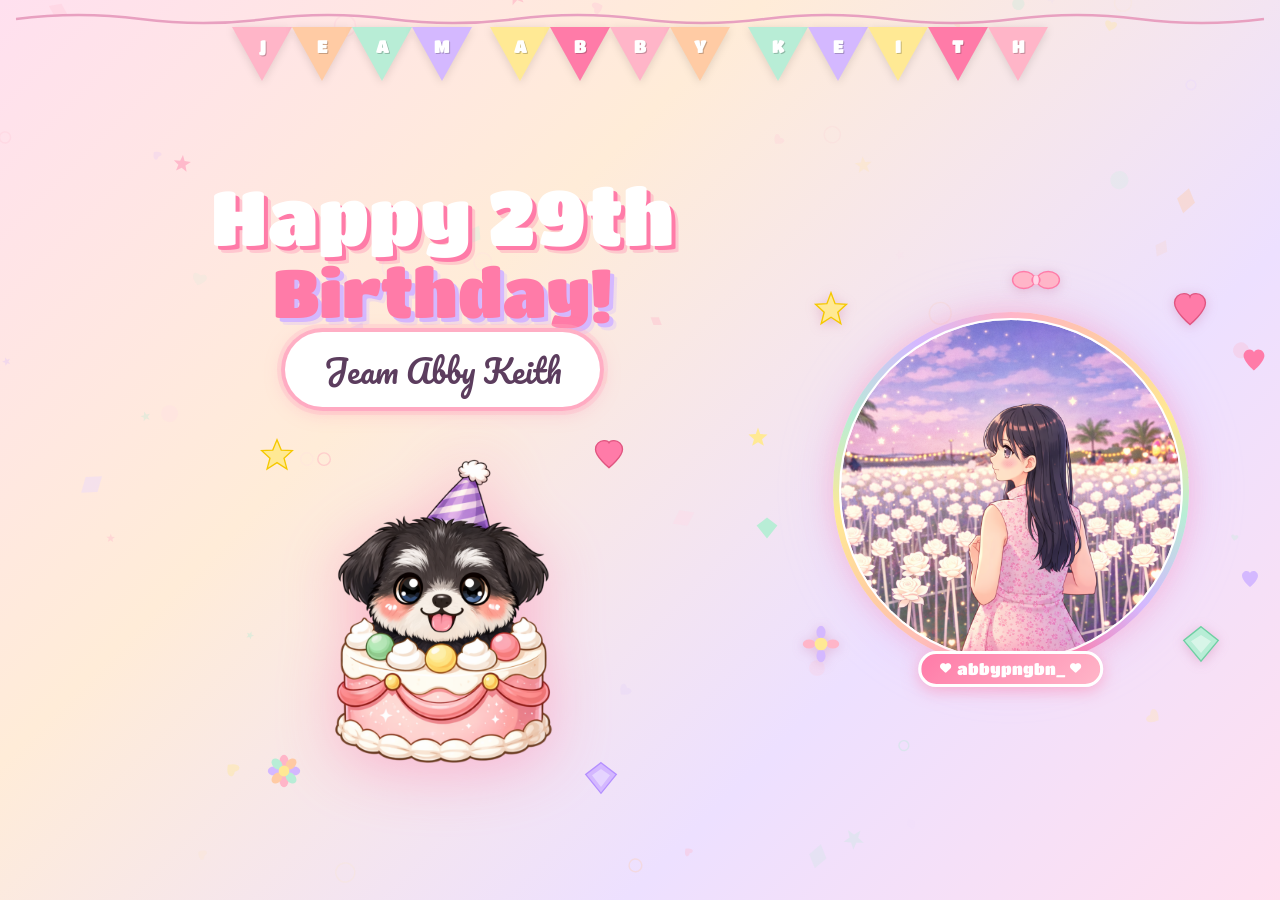
==== commit 74c6ae4e: "Update index.html" ====
--- a/index.html
+++ b/index.html
@@ -3,7 +3,7 @@
 <head>
 <meta charset="UTF-8">
 <meta name="viewport" content="width=device-width, initial-scale=1.0">
-<title>🌸 Happy Birthday Jeam Abby Keith 🎂</title>
+<title>Happy Birthday Jeam Abby Keith</title>
 <link rel="preconnect" href="https://fonts.googleapis.com">
 <link rel="preconnect" href="https://fonts.gstatic.com" crossorigin>
 <link href="https://fonts.googleapis.com/css2?family=Pacifico&family=Nunito:wght@400;600;700;800;900&family=Titan+One&family=Dancing+Script:wght@500;700&display=swap" rel="stylesheet">
@@ -23,7 +23,7 @@
   --white:     #FFFFFF;
   --text:      #5C3D5E;
   --shadow:    rgba(255,123,168,0.35);
-  --bg-grad: linear-gradient(135deg,#ffe0ef 0%,#ffecd8 35%,#ede0ff 70%,#ffe0ef 100%);
+  --bg-grad:   linear-gradient(135deg,#ffe0ef 0%,#ffecd8 35%,#ede0ff 70%,#ffe0ef 100%);
 }
 *, *::before, *::after { box-sizing: border-box; margin: 0; padding: 0; }
 html { scroll-behavior: smooth; overflow-x: hidden; }
@@ -34,11 +34,10 @@
   min-height: 100dvh;
   overflow-x: hidden;
   color: var(--text);
-  cursor: url("data:image/svg+xml,%3Csvg xmlns='http://www.w3.org/2000/svg' width='24' height='24' viewBox='0 0 24 24'%3E%3Ctext y='20' font-size='20'%3E🌸%3C/text%3E%3C/svg%3E") 12 12, auto;
 }
 
 /* ═══════════════════════════════
-   FLOATING PARTICLES
+   CANVAS PARTICLES (pure CSS shapes, no emojis)
 ═══════════════════════════════ */
 #particle-canvas {
   position: fixed; inset: 0;
@@ -56,7 +55,7 @@
 }
 
 /* ═══════════════════════════════
-   BANNER / HEADER
+   BANNER / HEADER — flags only
 ═══════════════════════════════ */
 .banner {
   position: relative;
@@ -64,103 +63,54 @@
   text-align: center;
   flex-shrink: 0;
 }
-
-/* Rope */
 .rope-line {
-  display: block;
-  width: 100%;
-  overflow: visible;
-  height: 22px;
-}
-
-/* Flags */
+  display: block; width: 100%; overflow: visible; height: 22px;
+}
 .pennant-row {
-  display: flex;
-  justify-content: center;
-  align-items: flex-start;
-  gap: 0;
-  padding: 0 0.5rem;
-  margin-top: -3px;
-  flex-wrap: nowrap;
-}
-.flag {
-  display: flex; flex-direction: column; align-items: center;
-  position: relative;
-}
+  display: flex; justify-content: center; align-items: flex-start;
+  gap: 0; padding: 0 0.5rem; margin-top: -3px; flex-wrap: nowrap;
+}
+.flag { display: flex; flex-direction: column; align-items: center; position: relative; }
 .flag-tri {
   width: 0; height: 0;
-  border-left: clamp(14px,3vw,30px) solid transparent;
+  border-left:  clamp(14px,3vw,30px) solid transparent;
   border-right: clamp(14px,3vw,30px) solid transparent;
-  border-top: clamp(26px,5.5vw,54px) solid var(--fc, #FFB5C8);
+  border-top:   clamp(26px,5.5vw,54px) solid var(--fc, #FFB5C8);
   filter: drop-shadow(0 2px 4px rgba(0,0,0,0.12));
   transition: transform 0.3s;
 }
 .flag:hover .flag-tri { transform: scaleY(1.08); }
 .flag-letter {
-  position: absolute;
-  top: clamp(3px,0.8vw,9px);
+  position: absolute; top: clamp(3px,0.8vw,9px);
   font-family: 'Titan One', sans-serif;
   font-size: clamp(0.55rem,1.4vw,1.1rem);
-  color: white;
-  text-shadow: 1px 1px 0 rgba(0,0,0,0.22);
+  color: white; text-shadow: 1px 1px 0 rgba(0,0,0,0.22);
   pointer-events: none;
 }
 .flag-gap { width: clamp(6px,1.5vw,18px); }
 .fc-1{--fc:#FFB5C8}.fc-2{--fc:#FFCBA4}.fc-3{--fc:#B8EDD6}
 .fc-4{--fc:#D4B8FF}.fc-5{--fc:#FFE994}.fc-6{--fc:#FF7BA8}
-
-/* Banner title */
-.banner-title {
-  font-family: 'Pacifico', cursive;
-  font-size: clamp(1.1rem,3.5vw,2.4rem);
-  color: var(--pink-deep);
-  text-shadow: 0 3px 14px rgba(255,123,168,0.35), 3px 3px 0 var(--peach);
-  letter-spacing: 0.04em;
-  margin-top: 0.2rem;
-  animation: bannerPop 0.8s 0.3s both cubic-bezier(0.34,1.56,0.64,1);
-}
-@keyframes bannerPop {
-  from { opacity:0; transform:scale(0.7) translateY(-10px); }
-  to   { opacity:1; transform:scale(1) translateY(0); }
-}
-.banner-sparkles {
-  font-size: clamp(0.9rem,2vw,1.3rem);
-  animation: sparkleRotate 2s ease-in-out infinite alternate;
-  display: inline-block;
-}
-@keyframes sparkleRotate {
-  0%  { transform:rotate(-8deg) scale(1); }
-  100%{ transform:rotate(8deg) scale(1.15); }
-}
 
 /* ═══════════════════════════════
    MAIN CONTENT
 ═══════════════════════════════ */
 .main-content {
-  flex: 1;
-  display: flex;
-  flex-direction: row;
-  align-items: center;
-  justify-content: center;
+  flex: 1; display: flex; flex-direction: row;
+  align-items: center; justify-content: center;
   gap: clamp(1rem,3vw,3rem);
   padding: clamp(0.8rem,2vw,1.5rem) clamp(1rem,4vw,4rem) clamp(1rem,2vw,2rem);
-  max-width: 1200px;
-  margin: 0 auto;
-  width: 100%;
+  max-width: 1200px; margin: 0 auto; width: 100%;
 }
 
 /* ─────── LEFT COLUMN ─────── */
 .left-col {
-  flex: 1 1 0;
-  min-width: 0;
-  display: flex;
-  flex-direction: column;
-  align-items: center;
-  gap: clamp(0.5rem,1.5vw,1.2rem);
+  flex: 1 1 0; min-width: 0;
+  display: flex; flex-direction: column;
+  align-items: center; gap: clamp(0.6rem,2vw,1.4rem);
   text-align: center;
 }
 
-/* Big birthday heading */
+/* Birthday heading */
 .bday-heading {
   animation: headingFloat 0.7s 0.8s both cubic-bezier(0.34,1.56,0.64,1);
 }
@@ -173,38 +123,32 @@
   font-size: clamp(2.4rem,7vw,4.8rem);
   color: white;
   text-shadow: 4px 4px 0 var(--pink-deep), 7px 7px 0 rgba(255,123,168,0.3);
-  line-height: 1.05;
-  display: block;
+  line-height: 1.05; display: block;
 }
 .birthday-text {
   font-family: 'Titan One', sans-serif;
   font-size: clamp(2rem,6vw,4.2rem);
   color: var(--pink-deep);
   text-shadow: 4px 4px 0 var(--lavender), 7px 7px 0 rgba(212,184,255,0.3);
-  line-height: 1.05;
-  display: block;
+  line-height: 1.05; display: block;
 }
 .name-highlight {
   font-family: 'Pacifico', cursive;
   font-size: clamp(1rem,3vw,2rem);
-  color: var(--text);
-  background: white;
-  border-radius: 50px;
-  padding: 0.3em 1.2em;
-  display: inline-block;
+  color: var(--text); background: white;
+  border-radius: 50px; padding: 0.3em 1.2em; display: inline-block;
   box-shadow: 0 4px 20px var(--shadow), 0 0 0 4px var(--pink), 0 0 0 8px rgba(255,181,200,0.3);
-  animation: nameWobble 3s ease-in-out infinite;
-  margin-top: 0.3rem;
+  animation: nameWobble 3s ease-in-out infinite; margin-top: 0.3rem;
 }
 @keyframes nameWobble {
   0%,100%{ transform:rotate(-1.5deg); }
   50%    { transform:rotate(1.5deg); }
 }
 
-/* Kawaii sticker dog */
+/* Dog */
 .dog-wrap {
-  position: relative;
-  display: flex; justify-content: center;
+  position: relative; display: flex; justify-content: center;
+  padding: 1.5rem;
   animation: dogPop 0.6s 1.4s both cubic-bezier(0.34,1.56,0.64,1);
 }
 @keyframes dogPop {
@@ -212,8 +156,7 @@
   to   { opacity:1; transform:scale(1) rotate(0deg); }
 }
 .dog-img {
-  width: clamp(160px,26vw,320px);
-  height: clamp(160px,26vw,320px);
+  width: clamp(160px,26vw,320px); height: clamp(160px,26vw,320px);
   object-fit: contain;
   filter: drop-shadow(0 10px 30px rgba(255,123,168,0.45));
   animation: dogFloat 3s ease-in-out infinite;
@@ -222,79 +165,25 @@
   0%,100% { transform: translateY(0) rotate(-2deg); }
   50%     { transform: translateY(-12px) rotate(2deg); }
 }
-.dog-hat { position: absolute; top: -8px; left: 50%; transform: translateX(-40%); font-size: clamp(1.4rem,3vw,2.5rem); animation: hatBounce 2s ease-in-out infinite; }
-@keyframes hatBounce { 0%,100%{transform:translateX(-40%) rotate(-8deg);} 50%{transform:translateX(-40%) rotate(8deg);} }
-
-/* Sticker decorations around dog */
-.sticker {
-  position: absolute;
-  font-size: clamp(1rem,2vw,1.8rem);
+
+/* SVG sticker shapes around dog */
+.svg-sticker {
+  position: absolute; pointer-events: none;
   animation: stickerSpin 4s ease-in-out infinite alternate;
-  pointer-events: none;
-}
-.sticker:nth-child(2){ top:5%; left:2%; animation-delay:0s; }
-.sticker:nth-child(3){ top:10%; right:3%; animation-delay:0.5s; }
-.sticker:nth-child(4){ bottom:8%; left:5%; animation-delay:1s; }
-.sticker:nth-child(5){ bottom:5%; right:2%; animation-delay:1.5s; }
+}
+.svg-sticker.s1{ top:2%;  left:0%;  animation-delay:0s; }
+.svg-sticker.s2{ top:2%;  right:0%; animation-delay:0.5s; }
+.svg-sticker.s3{ bottom:4%; left:2%;  animation-delay:1s; }
+.svg-sticker.s4{ bottom:2%; right:2%; animation-delay:1.5s; }
 @keyframes stickerSpin {
   0%  { transform:rotate(-12deg) scale(1); }
   100%{ transform:rotate(12deg) scale(1.2); }
 }
 
-/* Action buttons */
-.action-btns {
-  display: flex;
-  flex-direction: column;
-  gap: 0.6rem;
-  width: 100%;
-  max-width: 320px;
-  animation: btnsRise 0.6s 2s both cubic-bezier(0.34,1.56,0.64,1);
-}
-@keyframes btnsRise {
-  from { opacity:0; transform:translateY(20px); }
-  to   { opacity:1; transform:translateY(0); }
-}
-.kawaii-btn {
-  display: flex; align-items: center; justify-content: center; gap: 0.5rem;
-  padding: 0.7rem 1.5rem;
-  border: none; border-radius: 50px;
-  font-family: 'Nunito', sans-serif; font-size: clamp(0.8rem,1.6vw,0.95rem); font-weight: 800;
-  cursor: pointer;
-  transition: transform 0.2s cubic-bezier(0.34,1.56,0.64,1), box-shadow 0.2s;
-  position: relative; overflow: hidden;
-}
-.kawaii-btn::before {
-  content:''; position:absolute; inset:0;
-  background: rgba(255,255,255,0.2);
-  transform: translateX(-100%) skewX(-15deg);
-  transition: transform 0.4s;
-}
-.kawaii-btn:hover::before { transform: translateX(200%) skewX(-15deg); }
-.kawaii-btn:hover { transform: scale(1.06) translateY(-2px); }
-.kawaii-btn:active { transform: scale(0.95); }
-
-.btn-letter {
-  background: linear-gradient(135deg, var(--pink-deep), #ff4d8a);
-  color: white;
-  box-shadow: 0 6px 20px rgba(255,77,138,0.4), 0 0 0 3px rgba(255,123,168,0.2);
-}
-.btn-surprise {
-  background: linear-gradient(135deg, var(--lavender), #c084ff);
-  color: white;
-  box-shadow: 0 6px 20px rgba(192,132,255,0.4), 0 0 0 3px rgba(212,184,255,0.2);
-}
-.btn-wishes {
-  background: linear-gradient(135deg, var(--peach), #ffaa60);
-  color: white;
-  box-shadow: 0 6px 20px rgba(255,170,96,0.4), 0 0 0 3px rgba(255,203,164,0.2);
-}
-
 /* ─────── RIGHT COLUMN ─────── */
 .right-col {
   flex: 0 0 auto;
-  display: flex;
-  align-items: center;
-  justify-content: center;
+  display: flex; align-items: center; justify-content: center;
 }
 
 /* Profile frame */
@@ -309,9 +198,7 @@
 
 /* Spinning gradient ring */
 .ring-outer {
-  position: relative;
-  border-radius: 50%;
-  padding: 8px;
+  position: relative; border-radius: 50%; padding: 8px;
   display: inline-flex;
   background: conic-gradient(
     #FFB5C8, #FFCBA4, #FFE994, #B8EDD6, #D4B8FF,
@@ -328,116 +215,95 @@
 
 .profile-img-wrap {
   position: relative; z-index:1;
-  width: clamp(200px,28vw,340px);
-  height: clamp(200px,28vw,340px);
-  border-radius: 50%; overflow:hidden;
-  cursor: pointer;
-  animation: ringRotateCCW 5s linear infinite;
-  flex-shrink: 0;
+  width: clamp(200px,28vw,340px); height: clamp(200px,28vw,340px);
+  border-radius: 50%; overflow:hidden; cursor: pointer;
+  animation: ringRotateCCW 5s linear infinite; flex-shrink: 0;
 }
 @keyframes ringRotateCCW { to { transform:rotate(-360deg); } }
 .profile-img-wrap img {
   width:100%; height:100%; object-fit:cover;
-  border-radius:50%; display:block;
-  transition: transform 0.4s;
+  border-radius:50%; display:block; transition: transform 0.4s;
 }
 .profile-img-wrap:hover img { transform: scale(1.06); }
 
-/* Floating stickers on frame */
-.frame-sticker {
-  position: absolute;
-  font-size: clamp(1.2rem,2.5vw,2rem);
-  z-index: 10;
-  filter: drop-shadow(0 2px 4px rgba(0,0,0,0.15));
-  animation: frameStickerBounce 2.5s ease-in-out infinite;
-}
-.fs-tl { top: -5%; left:  -5%; animation-delay: 0s; }
-.fs-tr { top: -5%; right: -5%; animation-delay: 0.6s; }
-.fs-bl { bottom: 2%; left:  -8%; animation-delay: 1.2s; }
-.fs-br { bottom: 2%; right: -8%; animation-delay: 1.8s; }
-.fs-t  { top: -12%; left: 50%; transform: translateX(-50%); animation-delay: 0.3s; }
-@keyframes frameStickerBounce {
+/* SVG frame sticker decorations */
+.frame-svg {
+  position: absolute; z-index: 10;
+  filter: drop-shadow(0 2px 6px rgba(180,60,120,0.25));
+}
+.frame-svg.fs-tl { top:-6%;  left:-6%;   animation: frameBounce 2.5s ease-in-out infinite 0s; }
+.frame-svg.fs-tr { top:-6%;  right:-6%;  animation: frameBounce 2.5s ease-in-out infinite 0.6s; }
+.frame-svg.fs-bl { bottom:1%; left:-9%;  animation: frameBounce 2.5s ease-in-out infinite 1.2s; }
+.frame-svg.fs-br { bottom:1%; right:-9%; animation: frameBounce 2.5s ease-in-out infinite 1.8s; }
+.frame-svg.fs-t  { top:-13%; left:50%;   animation: frameBounceC 2.5s ease-in-out infinite 0.3s; }
+@keyframes frameBounce {
   0%,100%{ transform:scale(1) rotate(-8deg); }
   50%    { transform:scale(1.25) rotate(8deg); }
 }
+@keyframes frameBounceC {
+  0%,100%{ transform:translateX(-50%) scale(1) rotate(-8deg); }
+  50%    { transform:translateX(-50%) scale(1.25) rotate(8deg); }
+}
+
+/* SVG floating shapes around frame */
+.float-shape {
+  position: absolute; pointer-events: none; z-index: 10;
+  animation: shapeFloat var(--dur,3s) ease-in-out infinite var(--del,0s);
+}
+@keyframes shapeFloat {
+  0%,100%{ transform:translateY(0) rotate(var(--rot,-10deg)) scale(1); }
+  50%    { transform:translateY(-18px) rotate(var(--rot2,10deg)) scale(1.2); }
+}
 
 /* Name badge */
 .name-badge {
-  position: absolute;
-  bottom: -1.2rem; left: 50%;
-  transform: translateX(-50%);
-  background: linear-gradient(135deg, #FF7BA8, #ffb5c8);
-  border: 3px solid white;
-  border-radius: 50px;
-  padding: 0.35rem 1.2rem;
-  white-space: nowrap;
-  font-family: 'Titan One', sans-serif;
-  font-size: clamp(0.65rem,1.5vw,1rem);
-  color: white;
-  box-shadow: 0 4px 16px rgba(255,123,168,0.5);
-  z-index: 15;
-  display: flex; align-items:center; gap:0.35rem;
-}
-
-/* Floating kawaii hearts */
-.float-heart {
-  position: absolute;
-  font-size: clamp(0.8rem,1.5vw,1.2rem);
-  animation: heartFloat var(--dur,3s) ease-in-out infinite var(--del,0s);
-  pointer-events: none; z-index: 10;
-}
-@keyframes heartFloat {
-  0%,100%{ transform:translateY(0) rotate(var(--rot,-10deg)) scale(1); }
-  50%    { transform:translateY(-18px) rotate(var(--rot2,10deg)) scale(1.2); }
-}
+  position: absolute; bottom:-1.2rem; left:50%; transform:translateX(-50%);
+  background: linear-gradient(135deg,#FF7BA8,#ffb5c8);
+  border:3px solid white; border-radius:50px; padding:0.35rem 1.2rem;
+  white-space:nowrap; font-family:'Titan One',sans-serif;
+  font-size:clamp(0.65rem,1.5vw,1rem); color:white;
+  box-shadow:0 4px 16px rgba(255,123,168,0.5); z-index:15;
+  display:flex; align-items:center; gap:0.35rem;
+}
+.name-badge .hrt { font-size:0.7em; animation:heartbeat 1s infinite; }
+@keyframes heartbeat { 0%,100%{transform:scale(1);} 50%{transform:scale(1.4);} }
 
 /* ═══════════════════════════════
-   MODALS (general)
+   LETTER MODAL
 ═══════════════════════════════ */
 .modal-overlay {
-  position: fixed; inset: 0;
-  background: rgba(80,30,80,0.75);
-  backdrop-filter: blur(6px);
-  display: flex; align-items: center; justify-content: center;
-  padding: 1rem; z-index: 2000;
-  opacity: 0; visibility: hidden;
-  transition: opacity 0.3s, visibility 0.3s;
+  position:fixed; inset:0;
+  background:rgba(80,30,80,0.75); backdrop-filter:blur(6px);
+  display:flex; align-items:center; justify-content:center;
+  padding:1rem; z-index:2000;
+  opacity:0; visibility:hidden; transition:opacity 0.3s,visibility 0.3s;
 }
 .modal-overlay.open { opacity:1; visibility:visible; }
 .modal-close {
-  position: absolute; top: 0.75rem; right: 0.75rem;
-  width: 36px; height: 36px; border-radius: 50%;
-  background: white; border: none;
-  font-size: 1rem; color: var(--text);
-  cursor: pointer; display:flex; align-items:center; justify-content:center;
-  box-shadow: 0 2px 10px rgba(0,0,0,0.2);
-  transition: transform 0.2s;
-}
-.modal-close:hover { transform: scale(1.15) rotate(90deg); }
-
-/* ═══════════════════════════════
-   LETTER MODAL (book style)
-═══════════════════════════════ */
+  position:absolute; top:0.75rem; right:0.75rem;
+  width:36px; height:36px; border-radius:50%;
+  background:white; border:none; font-size:1rem; color:var(--text);
+  cursor:pointer; display:flex; align-items:center; justify-content:center;
+  box-shadow:0 2px 10px rgba(0,0,0,0.2); transition:transform 0.2s;
+}
+.modal-close:hover { transform:scale(1.15) rotate(90deg); }
 .book-modal {
-  position: relative;
-  width: min(760px, 96vw);
-  height: min(500px, 86vh);
-  border-radius: 20px;
-  overflow: hidden;
-  box-shadow: 0 30px 80px rgba(80,30,80,0.45);
-  transform: scale(0.8) translateY(30px);
-  transition: transform 0.4s cubic-bezier(0.34,1.56,0.64,1);
-}
-.modal-overlay.open .book-modal { transform: scale(1) translateY(0); }
+  position:relative; width:min(760px,96vw); height:min(500px,86vh);
+  border-radius:20px; overflow:hidden;
+  box-shadow:0 30px 80px rgba(80,30,80,0.45);
+  transform:scale(0.8) translateY(30px);
+  transition:transform 0.4s cubic-bezier(0.34,1.56,0.64,1);
+}
+.modal-overlay.open .book-modal { transform:scale(1) translateY(0); }
 .book-left {
-  position: absolute; left:0; top:0; bottom:0; width:42%;
-  background: linear-gradient(160deg, #FF7BA8 0%, #FFB5C8 60%, #ffd6e7 100%);
-  display: flex; flex-direction:column; align-items:center; justify-content:center;
-  gap: 0.75rem; padding: 1.5rem 1rem;
-  box-shadow: inset -6px 0 18px rgba(0,0,0,0.12);
+  position:absolute; left:0; top:0; bottom:0; width:42%;
+  background:linear-gradient(160deg,#FF7BA8 0%,#FFB5C8 60%,#ffd6e7 100%);
+  display:flex; flex-direction:column; align-items:center; justify-content:center;
+  gap:0.75rem; padding:1.5rem 1rem;
+  box-shadow:inset -6px 0 18px rgba(0,0,0,0.12);
 }
 .book-left-img {
-  width: clamp(56px,9vw,80px); height: clamp(56px,9vw,80px);
+  width:clamp(56px,9vw,80px); height:clamp(56px,9vw,80px);
   border-radius:50%; border:3px solid white;
   overflow:hidden; box-shadow:0 4px 16px rgba(0,0,0,0.2);
 }
@@ -448,37 +314,34 @@
   color:white; text-align:center; line-height:1.2;
   text-shadow:0 2px 12px rgba(180,60,90,0.4);
 }
+.book-left-icon { animation:bounce 2s ease-in-out infinite; }
+@keyframes bounce { 0%,100%{transform:translateY(0);}50%{transform:translateY(-10px);} }
 .book-spine {
   position:absolute; left:42%; top:0;bottom:0; width:10px;
-  background: linear-gradient(to right, rgba(0,0,0,0.2), rgba(255,200,200,0.4), rgba(0,0,0,0.2));
+  background:linear-gradient(to right,rgba(0,0,0,0.2),rgba(255,200,200,0.4),rgba(0,0,0,0.2));
   z-index:2; pointer-events:none;
 }
 .book-right {
   position:absolute; right:0; top:0;bottom:0; width:58%;
-  background: #fff9fc;
-  display:flex; flex-direction:column; overflow:hidden;
+  background:#fff9fc; display:flex; flex-direction:column; overflow:hidden;
 }
 .book-right::before {
   content:''; position:absolute; inset:0; pointer-events:none;
-  background-image: repeating-linear-gradient(transparent,transparent 1.9em,rgba(255,150,180,0.1) 1.9em,rgba(255,150,180,0.1) calc(1.9em+1px));
+  background-image:repeating-linear-gradient(transparent,transparent 1.9em,rgba(255,150,180,0.1) 1.9em,rgba(255,150,180,0.1) calc(1.9em+1px));
   background-position:0 2.5rem;
 }
 .book-right-inner {
   flex:1; padding:1.2rem; overflow-y:auto; position:relative; z-index:1;
   -webkit-overflow-scrolling:touch;
 }
-.book-right-inner::-webkit-scrollbar { width:4px; }
-.book-right-inner::-webkit-scrollbar-thumb { background:var(--pink); border-radius:4px; }
-.letter-chapter { display:none; animation:pageSlide 0.4s ease; }
-.letter-chapter.active { display:block; }
-@keyframes pageSlide {
-  from{opacity:0;transform:translateX(14px);}
-  to{opacity:1;transform:translateX(0);}
-}
+.book-right-inner::-webkit-scrollbar{width:4px;}
+.book-right-inner::-webkit-scrollbar-thumb{background:var(--pink);border-radius:4px;}
+.letter-chapter{display:none;animation:pageSlide 0.4s ease;}
+.letter-chapter.active{display:block;}
+@keyframes pageSlide{from{opacity:0;transform:translateX(14px);}to{opacity:1;transform:translateX(0);}}
 .chapter-title {
   font-family:'Dancing Script',cursive;
-  font-size:clamp(0.95rem,2.2vw,1.3rem);
-  color:var(--pink-deep);
+  font-size:clamp(0.95rem,2.2vw,1.3rem); color:var(--pink-deep);
   border-bottom:1px dashed rgba(255,120,160,0.3);
   padding-bottom:0.25rem; margin-bottom:0.5rem;
 }
@@ -487,20 +350,20 @@
   font-size:clamp(0.85rem,1.8vw,1.05rem);
   color:#5C3D5E; line-height:1.9; font-weight:500;
 }
-.letter-body.typing::after { content:'|'; animation:blink 0.7s infinite; }
+.letter-body.typing::after{content:'|';animation:blink 0.7s infinite;}
 @keyframes blink{0%,100%{opacity:1;}50%{opacity:0;}}
 .page-nav {
   display:flex;align-items:center;justify-content:space-between;
   padding:0.4rem 0.9rem 0.5rem;
-  background:#fff0f6; border-top:1px solid rgba(255,120,160,0.15);
-  flex-shrink:0; position:relative;z-index:2;
+  background:#fff0f6;border-top:1px solid rgba(255,120,160,0.15);
+  flex-shrink:0;position:relative;z-index:2;
 }
 .page-btn {
   display:flex;align-items:center;gap:0.3rem;
-  padding:0.25rem 0.8rem; min-height:30px;
-  background:var(--pink-deep); border:none; border-radius:50px;
-  font-family:'Nunito',sans-serif; font-size:0.78rem; font-weight:700;
-  color:white; cursor:pointer;
+  padding:0.25rem 0.8rem;min-height:30px;
+  background:var(--pink-deep);border:none;border-radius:50px;
+  font-family:'Nunito',sans-serif;font-size:0.78rem;font-weight:700;
+  color:white;cursor:pointer;
   transition:background 0.15s,transform 0.15s,opacity 0.2s;
 }
 .page-btn:hover{background:#e05580;transform:scale(1.05);}
@@ -514,158 +377,39 @@
 .page-dot.active{background:var(--pink-deep);transform:scale(1.4);}
 
 /* ═══════════════════════════════
-   WISHES MODAL
-═══════════════════════════════ */
-.wishes-modal-box {
-  position:relative;
-  width:min(700px,96vw); max-height:88vh;
-  border-radius:24px; overflow:hidden;
-  display:flex; flex-direction:row;
-  box-shadow:0 30px 80px rgba(80,30,80,0.45);
-  transform:scale(0.8) translateY(30px);
-  transition:transform 0.4s cubic-bezier(0.34,1.56,0.64,1);
-}
-.modal-overlay.open .wishes-modal-box { transform:scale(1) translateY(0); }
-.w-left {
-  flex:0 0 180px;
-  background:linear-gradient(160deg,#D4B8FF,#c084ff);
-  display:flex;flex-direction:column;align-items:center;justify-content:center;
-  gap:0.7rem; padding:1.5rem 0.8rem;
-}
-.w-left h3 { font-family:'Dancing Script',cursive; font-size:clamp(1.1rem,2.5vw,1.7rem); color:white; text-align:center; line-height:1.2; }
-.w-left .w-img { width:64px;height:64px;border-radius:50%;border:3px solid white;overflow:hidden;box-shadow:0 4px 16px rgba(0,0,0,0.2); }
-.w-left .w-img img { width:100%;height:100%;object-fit:cover;display:block; }
-.w-right { flex:1 1 0; min-height:0; background:#f8f2ff; display:flex;flex-direction:column;overflow:hidden; }
-.w-inner { flex:1;padding:1.3rem;overflow-y:auto; }
-.w-inner::-webkit-scrollbar{width:4px;}
-.w-inner::-webkit-scrollbar-thumb{background:var(--lavender);border-radius:4px;}
-.w-inner h3 { font-family:'Dancing Script',cursive; font-size:clamp(1rem,2vw,1.25rem); color:#7a5b99; margin-bottom:0.75rem; }
-.wish-list { list-style:none; display:flex;flex-direction:column;gap:0.6rem; }
-.wish-item {
-  font-family:'Dancing Script',cursive;
-  font-size:clamp(0.82rem,1.7vw,1rem);
-  color:var(--text); line-height:1.65;
-  padding:0.5rem 0.7rem;
-  background:rgba(212,184,255,0.12);
-  border-left:3px solid var(--lavender);
-  border-radius:0 10px 10px 0;
-  text-align:justify;
-}
-
-/* ═══════════════════════════════
-   SURPRISE MODAL
-═══════════════════════════════ */
-.surprise-box {
-  position:relative;
-  width:min(480px,96vw);
-  background:white;
-  border-radius:28px;
-  padding:2.5rem 2rem;
-  text-align:center;
-  box-shadow:0 30px 80px rgba(80,30,80,0.45);
-  transform:scale(0.5) rotate(-8deg);
-  transition:transform 0.5s cubic-bezier(0.34,1.56,0.64,1);
-}
-.modal-overlay.open .surprise-box { transform:scale(1) rotate(0deg); }
-.surprise-box h2 {
-  font-family:'Pacifico',cursive;
-  font-size:clamp(1.5rem,4vw,2.5rem);
-  color:var(--pink-deep);
-  text-shadow:3px 3px 0 var(--peach);
-  margin-bottom:0.5rem;
-}
-.surprise-msg {
-  font-family:'Dancing Script',cursive;
-  font-size:clamp(1rem,2vw,1.3rem);
-  color:var(--text); line-height:1.7;
-  margin:1rem 0;
-}
-.surprise-emojis {
-  font-size:clamp(2rem,5vw,3.5rem);
-  animation:emojiDance 1s ease-in-out infinite alternate;
-}
-@keyframes emojiDance {
-  0%  { transform:scale(1) rotate(-5deg); }
-  100%{ transform:scale(1.15) rotate(5deg); }
-}
-#confetti-surprise { position:fixed;inset:0;pointer-events:none;z-index:9999; }
-
-/* ═══════════════════════════════
-   HOVER HEARTS on hover
-═══════════════════════════════ */
-.heart-pop {
-  position:fixed;
-  pointer-events:none;
-  font-size:1.4rem;
-  z-index:9000;
-  animation:heartRise 1.2s ease forwards;
-}
-@keyframes heartRise {
-  0%  { opacity:1; transform:translateY(0) scale(1); }
-  100%{ opacity:0; transform:translateY(-80px) scale(0.5); }
-}
-
-/* ═══════════════════════════════
-   CLOUDS
-═══════════════════════════════ */
-.cloud {
-  position:fixed; font-size:clamp(2.5rem,5vw,4rem);
-  opacity:0.18; pointer-events:none; z-index:0;
-  animation:cloudDrift var(--speed,18s) linear infinite var(--del,0s);
-}
-@keyframes cloudDrift {
-  0%  { transform:translateX(-150px); }
-  100%{ transform:translateX(calc(100vw + 150px)); }
-}
-
-/* ═══════════════════════════════
    RESPONSIVE
 ═══════════════════════════════ */
-@media (max-width:700px) {
-  .main-content {
-    flex-direction:column;
-    padding:0.5rem 0.8rem 1.2rem;
-    gap:0.8rem;
-  }
-  .right-col { order:-1; }
-  .profile-img-wrap { width:clamp(160px,50vw,220px); height:clamp(160px,50vw,220px); }
-  .book-left { width:35%; } .book-spine { left:35%; } .book-right { width:65%; right:0; }
-  .wishes-modal-box { flex-direction:column; }
-  .w-left { flex:0 0 auto; width:100%; flex-direction:row; flex-wrap:wrap; justify-content:center; padding:0.6rem 1rem; gap:0.5rem; border-radius:0; }
-  .w-left h3 { font-size:0.95rem; white-space:nowrap; }
-  .w-left .w-img { width:38px;height:38px; }
-}
-@media (orientation:landscape) and (max-height:600px) {
-  .main-content { padding:0.3rem 1.5rem 0.6rem; gap:1rem; }
-  .happy-text { font-size:clamp(1.6rem,5.5vh,2.8rem); }
-  .birthday-text { font-size:clamp(1.4rem,4.5vh,2.5rem); }
-  .profile-img-wrap { width:clamp(130px,26vh,200px);height:clamp(130px,26vh,200px); }
-  .book-modal { height:min(340px,88vh); }
-}
-@media (prefers-reduced-motion:reduce) {
-  *,*::before,*::after { animation-duration:0.01ms!important;transition-duration:0.01ms!important; }
+@media (max-width:700px){
+  .main-content{ flex-direction:column; padding:0.5rem 0.8rem 1.2rem; gap:0.8rem; }
+  .right-col{ order:-1; }
+  .profile-img-wrap{ width:clamp(160px,50vw,220px);height:clamp(160px,50vw,220px); }
+  .book-left{width:35%;} .book-spine{left:35%;} .book-right{width:65%;right:0;}
+}
+@media (orientation:landscape) and (max-height:600px){
+  .main-content{ padding:0.3rem 1.5rem 0.6rem; gap:1rem; }
+  .happy-text{ font-size:clamp(1.6rem,5.5vh,2.8rem); }
+  .birthday-text{ font-size:clamp(1.4rem,4.5vh,2.5rem); }
+  .profile-img-wrap{ width:clamp(130px,26vh,200px);height:clamp(130px,26vh,200px); }
+  .book-modal{ height:min(340px,88vh); }
+}
+@media (prefers-reduced-motion:reduce){
+  *,*::before,*::after{animation-duration:0.01ms!important;transition-duration:0.01ms!important;}
 }
 </style>
 </head>
 <body>
 
 <canvas id="particle-canvas" aria-hidden="true"></canvas>
-<canvas id="confetti-surprise" aria-hidden="true" style="display:none"></canvas>
-
-<!-- Drifting clouds -->
-<div class="cloud" style="top:12%;--speed:22s;--del:0s">☁️</div>
-<div class="cloud" style="top:35%;--speed:30s;--del:-8s">☁️</div>
-<div class="cloud" style="top:65%;--speed:25s;--del:-14s">☁️</div>
 
 <div id="page">
 
-  <!-- BANNER -->
+  <!-- BANNER — pennant flags only, no text title -->
   <header class="banner">
     <svg class="rope-line" viewBox="0 0 1440 22" preserveAspectRatio="none" xmlns="http://www.w3.org/2000/svg" aria-hidden="true">
       <path d="M0,11 Q72,3 144,11 Q216,19 288,11 Q360,3 432,11 Q504,19 576,11 Q648,3 720,11 Q792,19 864,11 Q936,3 1008,11 Q1080,19 1152,11 Q1224,3 1296,11 Q1368,19 1440,11"
             stroke="#e8a0c0" stroke-width="2.5" fill="none"/>
     </svg>
-    <div class="pennant-row" role="img" aria-label="Happy Birthday Jeam Abby Keith banner">
+    <div class="pennant-row" role="img" aria-label="Birthday banner">
       <div class="flag fc-1"><div class="flag-tri"></div><span class="flag-letter">J</span></div>
       <div class="flag fc-2"><div class="flag-tri"></div><span class="flag-letter">E</span></div>
       <div class="flag fc-3"><div class="flag-tri"></div><span class="flag-letter">A</span></div>
@@ -682,11 +426,6 @@
       <div class="flag fc-6"><div class="flag-tri"></div><span class="flag-letter">T</span></div>
       <div class="flag fc-1"><div class="flag-tri"></div><span class="flag-letter">H</span></div>
     </div>
-    <p class="banner-title">
-      <span class="banner-sparkles">✨</span>
-      Happy Birthday Jeam Abby Keith!
-      <span class="banner-sparkles">✨</span>
-    </p>
   </header>
 
   <!-- MAIN -->
@@ -695,64 +434,110 @@
     <!-- LEFT -->
     <section class="left-col" aria-label="Birthday greeting">
       <div class="bday-heading">
-        <span class="happy-text">🎉 Happy 29th</span>
-        <span class="birthday-text">Birthday! 🎂</span>
-        <div class="name-highlight">✿ Jeam Abby Keith ✿</div>
+        <span class="happy-text">Happy 29th</span>
+        <span class="birthday-text">Birthday!</span>
+        <div class="name-highlight">Jeam Abby Keith</div>
       </div>
 
-      <!-- Dog sticker -->
-      <div class="dog-wrap" style="position:relative;">
-        <span class="sticker" style="top:5%;left:0%">🌸</span>
-        <span class="sticker" style="top:5%;right:0%">⭐</span>
-        <span class="sticker" style="bottom:5%;left:2%">🎀</span>
-        <span class="sticker" style="bottom:5%;right:2%">💖</span>
+      <!-- Dog with SVG shape stickers around it -->
+      <div class="dog-wrap">
+        <!-- star -->
+        <svg class="svg-sticker s1" width="36" height="36" viewBox="0 0 40 40" fill="none" xmlns="http://www.w3.org/2000/svg">
+          <polygon points="20,3 24.7,14.5 37,15.2 27.8,23.5 31,35.5 20,28.5 9,35.5 12.2,23.5 3,15.2 15.3,14.5" fill="#FFE994" stroke="#f5c800" stroke-width="1.5"/>
+        </svg>
+        <!-- heart -->
+        <svg class="svg-sticker s2" width="36" height="36" viewBox="0 0 40 40" fill="none" xmlns="http://www.w3.org/2000/svg">
+          <path d="M20 34 C20 34 5 22 5 13.5 C5 8.3 9.3 4 14.5 4 C17.3 4 19.8 5.4 20 7 C20.2 5.4 22.7 4 25.5 4 C30.7 4 35 8.3 35 13.5 C35 22 20 34 20 34Z" fill="#FF7BA8" stroke="#e05580" stroke-width="1.5"/>
+        </svg>
+        <!-- flower -->
+        <svg class="svg-sticker s3" width="36" height="36" viewBox="0 0 40 40" fill="none" xmlns="http://www.w3.org/2000/svg">
+          <ellipse cx="20" cy="9"  rx="5" ry="7" fill="#FFB5C8"/>
+          <ellipse cx="20" cy="31" rx="5" ry="7" fill="#FFB5C8"/>
+          <ellipse cx="9"  cy="20" rx="7" ry="5" fill="#D4B8FF"/>
+          <ellipse cx="31" cy="20" rx="7" ry="5" fill="#D4B8FF"/>
+          <ellipse cx="12.2" cy="12.2" rx="5" ry="7" transform="rotate(-45 12.2 12.2)" fill="#B8EDD6"/>
+          <ellipse cx="27.8" cy="27.8" rx="5" ry="7" transform="rotate(-45 27.8 27.8)" fill="#B8EDD6"/>
+          <ellipse cx="27.8" cy="12.2" rx="5" ry="7" transform="rotate(45 27.8 12.2)" fill="#FFCBA4"/>
+          <ellipse cx="12.2" cy="27.8" rx="5" ry="7" transform="rotate(45 12.2 27.8)" fill="#FFCBA4"/>
+          <circle cx="20" cy="20" r="6" fill="#FFE994"/>
+        </svg>
+        <!-- diamond -->
+        <svg class="svg-sticker s4" width="36" height="36" viewBox="0 0 40 40" fill="none" xmlns="http://www.w3.org/2000/svg">
+          <polygon points="20,3 37,16 20,37 3,16" fill="#D4B8FF" stroke="#b48fff" stroke-width="1.5"/>
+          <polygon points="20,10 30,17 20,30 10,17" fill="rgba(255,255,255,0.4)"/>
+        </svg>
+
         <div style="position:relative;display:inline-block;">
-          <span class="dog-hat">🎩</span>
-          <img class="dog-img" src="cco.png" alt="Cute birthday dog with hat"
-               onerror="this.style.fontSize='7rem';this.outerHTML='<span style=\'font-size:7rem;display:block;animation:dogFloat 3s ease-in-out infinite\'>🐶</span>'">
+          <img class="dog-img" src="cco.png" alt="Cute birthday dog"
+               onerror="this.outerHTML='<div style=\'width:clamp(160px,26vw,320px);height:clamp(160px,26vw,320px);display:flex;align-items:center;justify-content:center;font-size:7rem\'>&#x1F436;</div>'">
         </div>
-      </div>
-
-      <div class="action-btns">
-        <button class="kawaii-btn btn-letter" id="btnLetter" type="button">
-          💌 Open Birthday Letter
-        </button>
-        <button class="kawaii-btn btn-surprise" id="btnSurprise" type="button">
-          🎁 Tap for a Surprise!
-        </button>
-        <button class="kawaii-btn btn-wishes" id="btnWishes" type="button">
-          🌷 Birthday Wishes
-        </button>
       </div>
     </section>
 
     <!-- RIGHT -->
     <section class="right-col" aria-label="Birthday photo">
       <div class="profile-frame">
-        <span class="frame-sticker fs-tl">🌸</span>
-        <span class="frame-sticker fs-tr">⭐</span>
-        <span class="frame-sticker fs-t">🎀</span>
-        <span class="frame-sticker fs-bl">💕</span>
-        <span class="frame-sticker fs-br">🌟</span>
+
+        <!-- SVG frame stickers -->
+        <!-- top-left: star -->
+        <svg class="frame-svg fs-tl" width="40" height="40" viewBox="0 0 44 44" fill="none" xmlns="http://www.w3.org/2000/svg">
+          <polygon points="22,3 26.5,15 39,15.8 29.5,24.5 32.8,37 22,30 11.2,37 14.5,24.5 5,15.8 17.5,15" fill="#FFE994" stroke="#f5c800" stroke-width="1.5"/>
+        </svg>
+        <!-- top-right: heart -->
+        <svg class="frame-svg fs-tr" width="40" height="40" viewBox="0 0 44 44" fill="none" xmlns="http://www.w3.org/2000/svg">
+          <path d="M22 38 C22 38 5 24 5 14 C5 8.5 9.7 4 15.5 4 C18.6 4 21.4 5.6 22 7.5 C22.6 5.6 25.4 4 28.5 4 C34.3 4 39 8.5 39 14 C39 24 22 38 22 38Z" fill="#FF7BA8" stroke="#e05580" stroke-width="1.5"/>
+        </svg>
+        <!-- top-center: bow -->
+        <svg class="frame-svg fs-t" width="50" height="30" viewBox="0 0 52 32" fill="none" xmlns="http://www.w3.org/2000/svg">
+          <ellipse cx="13" cy="16" rx="12" ry="9" fill="#FFB5C8" stroke="#FF7BA8" stroke-width="1.5"/>
+          <ellipse cx="39" cy="16" rx="12" ry="9" fill="#FFB5C8" stroke="#FF7BA8" stroke-width="1.5"/>
+          <circle cx="26" cy="16" r="5" fill="#FF7BA8"/>
+          <ellipse cx="26" cy="16" rx="3" ry="5" fill="#ffd6e7"/>
+        </svg>
+        <!-- bottom-left: flower -->
+        <svg class="frame-svg fs-bl" width="40" height="40" viewBox="0 0 44 44" fill="none" xmlns="http://www.w3.org/2000/svg">
+          <ellipse cx="22" cy="9"  rx="5" ry="7" fill="#D4B8FF"/>
+          <ellipse cx="22" cy="35" rx="5" ry="7" fill="#D4B8FF"/>
+          <ellipse cx="9"  cy="22" rx="7" ry="5" fill="#FFB5C8"/>
+          <ellipse cx="35" cy="22" rx="7" ry="5" fill="#FFB5C8"/>
+          <circle cx="22" cy="22" r="7" fill="#FFE994"/>
+        </svg>
+        <!-- bottom-right: diamond -->
+        <svg class="frame-svg fs-br" width="40" height="40" viewBox="0 0 44 44" fill="none" xmlns="http://www.w3.org/2000/svg">
+          <polygon points="22,3 41,18 22,41 3,18" fill="#B8EDD6" stroke="#6ecfa3" stroke-width="1.5"/>
+          <polygon points="22,12 33,19 22,32 11,19" fill="rgba(255,255,255,0.45)"/>
+        </svg>
+
+        <!-- Floating SVG shapes around frame (no emojis) -->
+        <!-- right-top: heart -->
+        <svg class="float-shape" style="top:10%;right:-22%;--dur:2.8s;--del:0s;--rot:-10deg;--rot2:10deg;width:26px;height:26px" viewBox="0 0 30 30" fill="none" xmlns="http://www.w3.org/2000/svg">
+          <path d="M15 27 C15 27 3 17 3 10 C3 6.2 6.2 3 10 3 C12.2 3 14.2 4.2 15 6 C15.8 4.2 17.8 3 20 3 C23.8 3 27 6.2 27 10 C27 17 15 27 15 27Z" fill="#FF7BA8"/>
+        </svg>
+        <!-- left-mid: star -->
+        <svg class="float-shape" style="top:32%;left:-24%;--dur:3.2s;--del:0.5s;--rot:8deg;--rot2:-8deg;width:22px;height:22px" viewBox="0 0 30 30" fill="none" xmlns="http://www.w3.org/2000/svg">
+          <polygon points="15,2 18,11 28,11.5 20.5,18 23,27 15,22 7,27 9.5,18 2,11.5 12,11" fill="#FFE994"/>
+        </svg>
+        <!-- right-bottom: small heart -->
+        <svg class="float-shape" style="bottom:22%;right:-20%;--dur:2.5s;--del:1s;--rot:-12deg;--rot2:12deg;width:20px;height:20px" viewBox="0 0 30 30" fill="none" xmlns="http://www.w3.org/2000/svg">
+          <path d="M15 27 C15 27 3 17 3 10 C3 6.2 6.2 3 10 3 C12.2 3 14.2 4.2 15 6 C15.8 4.2 17.8 3 20 3 C23.8 3 27 6.2 27 10 C27 17 15 27 15 27Z" fill="#D4B8FF"/>
+        </svg>
+        <!-- left-bottom: diamond -->
+        <svg class="float-shape" style="bottom:36%;left:-22%;--dur:3.5s;--del:1.5s;--rot:6deg;--rot2:-6deg;width:24px;height:24px" viewBox="0 0 30 30" fill="none" xmlns="http://www.w3.org/2000/svg">
+          <polygon points="15,2 28,12 15,28 2,12" fill="#B8EDD6"/>
+        </svg>
 
         <div class="ring-outer">
           <div class="profile-img-wrap" id="btnLetterAlt"
                role="button" tabindex="0" aria-label="Open birthday letter">
             <img src="./images/unnamed.png" alt="Jeam Abby Keith"
-                 onerror="this.style.display='none';this.parentElement.innerHTML='<span style=\'font-size:5rem;display:flex;align-items:center;justify-content:center;width:100%;height:100%;border-radius:50%;background:linear-gradient(135deg,#ffb5c8,#ffd6e7)\'>🌸</span>'">
+                 onerror="this.style.display='none';this.parentElement.innerHTML='<div style=\'width:100%;height:100%;border-radius:50%;background:linear-gradient(135deg,#ffb5c8,#ffd6e7);display:flex;align-items:center;justify-content:center;font-family:Pacifico,cursive;color:#FF7BA8;font-size:1.3rem\'>Abby</div>'">
           </div>
         </div>
 
-        <!-- Floating hearts around frame -->
-        <div class="float-heart" style="top:10%;right:-20%;--dur:2.8s;--del:0s;--rot:-10deg;--rot2:10deg">💗</div>
-        <div class="float-heart" style="top:30%;left:-22%;--dur:3.2s;--del:0.5s;--rot:8deg;--rot2:-8deg">💕</div>
-        <div class="float-heart" style="bottom:20%;right:-18%;--dur:2.5s;--del:1s;--rot:-12deg;--rot2:12deg">🩷</div>
-        <div class="float-heart" style="bottom:35%;left:-20%;--dur:3.5s;--del:1.5s;--rot:6deg;--rot2:-6deg">💖</div>
-
         <div class="name-badge">
-          <i class="fa-solid fa-heart"></i>
+          <i class="fa-solid fa-heart hrt"></i>
           abbypngbn_
-          <i class="fa-solid fa-heart"></i>
+          <i class="fa-solid fa-heart hrt"></i>
         </div>
       </div>
     </section>
@@ -760,19 +545,32 @@
   </main>
 </div>
 
-<!-- ══════════════════════════════
-     LETTER MODAL
-══════════════════════════════ -->
+<!-- LETTER MODAL -->
 <div class="modal-overlay" id="letterModal" role="dialog" aria-modal="true" aria-label="Birthday letter">
   <div class="book-modal">
     <button class="modal-close" id="closeLetter" aria-label="Close"><i class="fa-solid fa-xmark"></i></button>
     <div class="book-left">
       <div class="book-left-img">
-        <img src="./images/unnamed.png" alt="" onerror="this.outerHTML='<div style=\'font-size:2rem;display:flex;align-items:center;justify-content:center;width:100%;height:100%\'>🌸</div>'">
+        <img src="./images/unnamed.png" alt="" onerror="this.outerHTML='<div style=\'width:100%;height:100%;display:flex;align-items:center;justify-content:center;background:#ffd6e7;font-family:Pacifico,cursive;color:#FF7BA8;font-size:0.85rem\'>Abby</div>'">
       </div>
       <span style="font-family:'Nunito',sans-serif;font-size:0.75rem;font-weight:700;color:rgba(255,255,255,0.85)">abbypngbn_</span>
-      <h3 id="bookTitle">A Letter<br>For You 💌</h3>
-      <span style="font-size:clamp(1.8rem,4vw,2.5rem);animation:bounce 2s ease-in-out infinite">🎂</span>
+      <h3>A Letter<br>For You</h3>
+      <!-- SVG cake decoration -->
+      <svg class="book-left-icon" width="56" height="56" viewBox="0 0 56 56" fill="none" xmlns="http://www.w3.org/2000/svg">
+        <rect x="8"  y="30" width="40" height="20" rx="5" fill="rgba(255,255,255,0.88)"/>
+        <rect x="12" y="23" width="32" height="10" rx="3" fill="rgba(255,255,255,0.72)"/>
+        <rect x="16" y="30" width="8"  height="8"  rx="2" fill="#FFB5C8"/>
+        <rect x="26" y="30" width="8"  height="8"  rx="2" fill="#D4B8FF"/>
+        <rect x="36" y="30" width="6"  height="8"  rx="2" fill="#B8EDD6"/>
+        <!-- candles -->
+        <rect x="19" y="15" width="4" height="10" rx="2" fill="rgba(255,255,255,0.75)"/>
+        <rect x="29" y="15" width="4" height="10" rx="2" fill="rgba(255,255,255,0.75)"/>
+        <!-- flames -->
+        <ellipse cx="21" cy="13" rx="3.5" ry="4.5" fill="#FFE994"/>
+        <ellipse cx="31" cy="13" rx="3.5" ry="4.5" fill="#FFCBA4"/>
+        <circle cx="21" cy="11" r="1.8" fill="#ffcf40"/>
+        <circle cx="31" cy="11" r="1.8" fill="#FF7BA8"/>
+      </svg>
     </div>
     <div class="book-spine" aria-hidden="true"></div>
     <div class="book-right">
@@ -792,331 +590,220 @@
   </div>
 </div>
 
-<!-- ══════════════════════════════
-     WISHES MODAL
-══════════════════════════════ -->
-<div class="modal-overlay" id="wishesModal" role="dialog" aria-modal="true" aria-label="Birthday wishes">
-  <div class="wishes-modal-box">
-    <button class="modal-close" id="closeWishes" aria-label="Close"><i class="fa-solid fa-xmark"></i></button>
-    <div class="w-left" style="background:linear-gradient(160deg,#D4B8FF,#b8a0ff)">
-      <div class="w-img">
-        <img src="./images/unnamed.png" alt="" onerror="this.outerHTML='<div style=\'font-size:1.8rem;display:flex;align-items:center;justify-content:center;width:100%;height:100%\'>🌸</div>'">
-      </div>
-      <h3>Birthday<br>Wishes 🌸</h3>
-      <span style="font-size:1.6rem;animation:bounce 2s ease-in-out infinite">🎀</span>
-    </div>
-    <div class="w-right">
-      <div class="w-inner">
-        <h3>💫 For Jeam Abby Keith</h3>
-        <ul class="wish-list">
-          <li class="wish-item">🌸 May your 29th year be filled with so much love, laughter, and all the sweetest moments life has to offer. You deserve every bit of happiness!</li>
-          <li class="wish-item">✨ Wishing you a heart full of joy and a life full of adventure. May your dreams be big and your worries be small.</li>
-          <li class="wish-item">🎀 May this birthday mark the beginning of the most beautiful chapter yet — one where everything you've been hoping for finally comes true.</li>
-          <li class="wish-item">💕 You are such a light in the lives of everyone around you. Thank you for being the kind, wonderful person you are. Happy birthday!</li>
-          <li class="wish-item">🌟 Here's to good health, endless smiles, and a year filled with so many blessings you'll lose count. Cheers to you, Jeam! 🥂🎂</li>
-        </ul>
-      </div>
-    </div>
-  </div>
-</div>
-
-<!-- ══════════════════════════════
-     SURPRISE MODAL
-══════════════════════════════ -->
-<div class="modal-overlay" id="surpriseModal" role="dialog" aria-modal="true" aria-label="Birthday surprise">
-  <div class="surprise-box">
-    <button class="modal-close" id="closeSurprise" aria-label="Close"><i class="fa-solid fa-xmark"></i></button>
-    <div class="surprise-emojis">🎊🎉🎈</div>
-    <h2>Surprise! 🎁</h2>
-    <p class="surprise-msg">
-      Just a little reminder that you are incredibly loved, cherished, and admired.
-      Your smile lights up every room, and your heart is pure gold. ✨
-      <br><br>
-      Today the whole universe is celebrating YOU! 🥳🌸
-    </p>
-    <div style="font-size:clamp(1.5rem,3vw,2.2rem);margin-top:0.5rem;animation:emojiDance 0.8s ease-in-out infinite alternate">
-      🌸💖🎀⭐🦋🩷✨
-    </div>
-  </div>
-</div>
-
 <script>
 'use strict';
 
 /* ═══════════════════════════════
-   FLOATING PARTICLES (hearts, stars, sparkles)
+   CANVAS PARTICLES — pure geometric shapes, ZERO emojis
+   Types: circles, rings, 5-point stars, hearts (bezier), diamonds
 ═══════════════════════════════ */
 (function(){
   const canvas = document.getElementById('particle-canvas');
-  const ctx = canvas.getContext('2d');
-  const EMOJIS = ['🌸','💕','✨','⭐','🎀','💖','🩷','🌟','💗','🌺'];
+  const ctx    = canvas.getContext('2d');
+
+  const COLORS = [
+    '#FFB5C8','#FF7BA8','#FFCBA4','#D4B8FF',
+    '#B8EDD6','#FFE994','#ffd6e7','#c8f0e0',
+    '#e8d5ff','#ffe5b4','#ffc8d8'
+  ];
+
   let W, H, particles;
 
+  function drawStar(ctx, r){
+    const spikes=5, ro=r, ri=r*0.42;
+    let a=-Math.PI/2, step=Math.PI/spikes;
+    ctx.moveTo(ro*Math.cos(a), ro*Math.sin(a));
+    for(let i=0;i<spikes;i++){
+      a+=step; ctx.lineTo(ri*Math.cos(a),ri*Math.sin(a));
+      a+=step; ctx.lineTo(ro*Math.cos(a),ro*Math.sin(a));
+    }
+    ctx.closePath();
+  }
+
+  function drawHeart(ctx, r){
+    const s=r*0.55;
+    ctx.moveTo(0, s*0.35);
+    ctx.bezierCurveTo(-s*1.2,-s*0.5,-s*2,s*0.85,0,s*2.1);
+    ctx.bezierCurveTo(s*2,s*0.85,s*1.2,-s*0.5,0,s*0.35);
+    ctx.closePath();
+  }
+
+  function newParticle(){
+    const types=['circle','ring','star','heart','diamond'];
+    return {
+      x: Math.random()*W,
+      y: Math.random()*H,
+      type: types[Math.floor(Math.random()*types.length)],
+      size: Math.random()*7+4,
+      color: COLORS[Math.floor(Math.random()*COLORS.length)],
+      speed: Math.random()*0.5+0.2,
+      drift: (Math.random()-0.5)*0.4,
+      opacity: Math.random()*0.32+0.1,
+      rot: Math.random()*Math.PI*2,
+      rotSpeed: (Math.random()-0.5)*0.022,
+    };
+  }
+
   function init(){
-    W = canvas.width = innerWidth;
-    H = canvas.height = innerHeight;
-    particles = Array.from({length:28}, () => ({
-      x: Math.random() * W,
-      y: Math.random() * H,
-      emoji: EMOJIS[Math.floor(Math.random() * EMOJIS.length)],
-      size: Math.random() * 14 + 10,
-      speed: Math.random() * 0.6 + 0.3,
-      dx: (Math.random() - 0.5) * 0.4,
-      opacity: Math.random() * 0.4 + 0.15,
-      rot: Math.random() * Math.PI * 2,
-      rotSpeed: (Math.random() - 0.5) * 0.02,
-    }));
+    W=canvas.width=innerWidth;
+    H=canvas.height=innerHeight;
+    particles=Array.from({length:60}, newParticle);
   }
 
-  function draw(){
-    ctx.clearRect(0, 0, W, H);
-    particles.forEach(p => {
-      p.y -= p.speed;
-      p.x += p.dx;
-      p.rot += p.rotSpeed;
-      if(p.y < -30){ p.y = H + 30; p.x = Math.random() * W; }
-      if(p.x < -30) p.x = W + 30;
-      if(p.x > W + 30) p.x = -30;
+  function render(){
+    ctx.clearRect(0,0,W,H);
+    particles.forEach(p=>{
+      p.y-=p.speed; p.x+=p.drift; p.rot+=p.rotSpeed;
+      if(p.y<-30){ Object.assign(p,newParticle()); p.y=H+10; p.x=Math.random()*W; }
+      if(p.x<-30) p.x=W+30;
+      if(p.x>W+30) p.x=-30;
+
       ctx.save();
-      ctx.globalAlpha = p.opacity;
-      ctx.translate(p.x, p.y);
+      ctx.globalAlpha=p.opacity;
+      ctx.fillStyle=p.color;
+      ctx.strokeStyle=p.color;
+      ctx.lineWidth=1.4;
+      ctx.translate(p.x,p.y);
       ctx.rotate(p.rot);
-      ctx.font = p.size + 'px serif';
-      ctx.textAlign = 'center';
-      ctx.textBaseline = 'middle';
-      ctx.fillText(p.emoji, 0, 0);
+      ctx.beginPath();
+      switch(p.type){
+        case 'circle':
+          ctx.arc(0,0,p.size,0,Math.PI*2);
+          ctx.fill(); break;
+        case 'ring':
+          ctx.arc(0,0,p.size,0,Math.PI*2);
+          ctx.stroke(); break;
+        case 'star':
+          drawStar(ctx,p.size);
+          ctx.fill(); break;
+        case 'heart':
+          drawHeart(ctx,p.size);
+          ctx.fill(); break;
+        case 'diamond':
+          ctx.moveTo(0,-p.size*1.4);
+          ctx.lineTo(p.size,0);
+          ctx.lineTo(0,p.size*1.4);
+          ctx.lineTo(-p.size,0);
+          ctx.closePath();
+          ctx.fill(); break;
+      }
       ctx.restore();
     });
-    requestAnimationFrame(draw);
+    requestAnimationFrame(render);
   }
 
   init();
-  window.addEventListener('resize', init, {passive:true});
-  draw();
-})();
-
-/* ═══════════════════════════════
-   HOVER HEARTS
-═══════════════════════════════ */
-(function(){
-  const hearts = ['💕','💗','💖','🩷','❤️','🌸'];
-  let lastTime = 0;
-  document.addEventListener('mousemove', e => {
-    const now = Date.now();
-    if(now - lastTime < 220) return;
-    lastTime = now;
-    if(Math.random() > 0.35) return;
-    const el = document.createElement('div');
-    el.className = 'heart-pop';
-    el.textContent = hearts[Math.floor(Math.random() * hearts.length)];
-    el.style.left = (e.clientX - 12) + 'px';
-    el.style.top  = (e.clientY - 12) + 'px';
-    document.body.appendChild(el);
-    setTimeout(() => el.remove(), 1300);
-  });
+  window.addEventListener('resize',init,{passive:true});
+  render();
 })();
 
 /* ═══════════════════════════════
    LETTER MODAL
 ═══════════════════════════════ */
 (function(){
-  const chapters = [
+  const chapters=[
     {
-      title: '💌 Dear Abby,',
-      text: "Maligayang bday! Sana ngayong ika-29 mong kaarawan, lahat ng pangarap mo ay magsimulang matupad. Ikaw ay isang taong puno ng kagandahang-loob at pagmamahal — at nararapat kang sa lahat ng magagandang bagay na darating pa sa buhay mo. 🌸",
-      emoji: '🎂'
+      title:'Dear Abby,',
+      text:"Maligayang bday! Sana ngayong ika-29 mong kaarawan, lahat ng pangarap mo ay magsimulang matupad. Ikaw ay isang taong puno ng kagandahang-loob at pagmamahal — at nararapat kang sa lahat ng magagandang bagay na darating pa sa buhay mo."
     },
     {
-      title: '💕 A Little More...',
-      text: "Salamat sa lahat ng ngiti, tawanan, at masasayang sandaling ibinabahagi mo sa bawat isa. Ang iyong presensya ay laging nagdadala ng liwanag sa paligid mo. Patuloy kang maging ikaw — masaya, mapagmahal, at maganda sa loob at labas. ✨",
-      emoji: '🌸'
+      title:'A Little More...',
+      text:"Salamat sa lahat ng ngiti, tawanan, at masasayang sandaling ibinabahagi mo sa bawat isa. Ang iyong presensya ay laging nagdadala ng liwanag sa paligid mo. Patuloy kang maging ikaw — masaya, mapagmahal, at maganda sa loob at labas."
     },
     {
-      title: '🌟 With Love,',
-      text: "Hinding-hindi mawawala ang espesyal na lugar mo sa puso ng mga taong mahal ka. Sana ang taong ito ay puno ng biyaya, kalusugan, at walang hanggang kaligayahan para sa iyo! Happy 29th Birthday, Jeam Abby Keith! 🎀💖",
-      emoji: '🎀'
+      title:'With Love,',
+      text:"Hinding-hindi mawawala ang espesyal na lugar mo sa puso ng mga taong mahal ka. Sana ang taong ito ay puno ng biyaya, kalusugan, at walang hanggang kaligayahan para sa iyo! Happy 29th Birthday, Jeam Abby Keith!"
     }
   ];
 
-  const modal    = document.getElementById('letterModal');
-  const content  = document.getElementById('letterContent');
-  const prevBtn  = document.getElementById('prevPage');
-  const nextBtn  = document.getElementById('nextPage');
-  const dotsEl   = document.getElementById('pageDots');
-  let current = 0, typingTimer = null, isOpen = false;
-
-  // Build DOM for chapters
-  chapters.forEach((ch, i) => {
-    const div = document.createElement('div');
-    div.className = 'letter-chapter' + (i===0 ? ' active' : '');
-    div.id = 'chap-' + i;
-    div.innerHTML = `<div class="chapter-title">${ch.title}</div>
-      <p class="letter-body${i===0?' typing':''}" id="lt-${i}"></p>
-      <div style="text-align:right;font-size:1.6rem;margin-top:0.5rem;opacity:${i===0?0:1};transition:opacity 0.6s" id="emoji-${i}">${ch.emoji}</div>`;
-    content.insertBefore(div, content.querySelector('.page-nav') || null);
+  const modal   = document.getElementById('letterModal');
+  const content = document.getElementById('letterContent');
+  const prevBtn = document.getElementById('prevPage');
+  const nextBtn = document.getElementById('nextPage');
+  const dotsEl  = document.getElementById('pageDots');
+  let current=0, typingTimer=null, isOpen=false;
+
+  chapters.forEach((ch,i)=>{
+    const div=document.createElement('div');
+    div.className='letter-chapter'+(i===0?' active':'');
+    div.id='chap-'+i;
+    div.innerHTML=`<div class="chapter-title">${ch.title}</div>
+      <p class="letter-body${i===0?' typing':''}" id="lt-${i}"></p>`;
+    content.insertBefore(div, content.querySelector('.page-nav')||null);
   });
 
-  // Append nav to content's parent (book-right)
-  const bookRight = document.querySelector('.book-right');
-  if(bookRight && !bookRight.querySelector('.page-nav')){
-    // nav already in HTML via inner
-  }
-
-  // Dots
-  chapters.forEach((_, i) => {
-    const d = document.createElement('div');
-    d.className = 'page-dot' + (i===0?' active':'');
-    d.addEventListener('click', () => goTo(i));
+  chapters.forEach((_,i)=>{
+    const d=document.createElement('div');
+    d.className='page-dot'+(i===0?' active':'');
+    d.addEventListener('click',()=>goTo(i));
     dotsEl.appendChild(d);
   });
 
   function updateDots(){
-    document.querySelectorAll('.page-dot').forEach((d,i) => d.classList.toggle('active', i===current));
-    prevBtn.disabled = current === 0;
-    nextBtn.disabled = current === chapters.length - 1;
+    document.querySelectorAll('.page-dot').forEach((d,i)=>d.classList.toggle('active',i===current));
+    prevBtn.disabled=current===0;
+    nextBtn.disabled=current===chapters.length-1;
   }
 
   function goTo(idx){
     clearInterval(typingTimer);
     document.querySelectorAll('.letter-chapter').forEach(c=>c.classList.remove('active'));
-    current = idx;
+    current=idx;
     document.getElementById('chap-'+idx).classList.add('active');
-    const el = document.getElementById('lt-'+idx);
-    const emojiEl = document.getElementById('emoji-'+idx);
-    el.textContent = '';
-
-    if(idx === 0){
+    const el=document.getElementById('lt-'+idx);
+    el.textContent='';
+    if(idx===0){
       el.classList.add('typing');
-      emojiEl.style.opacity = '0';
-      nextBtn.disabled = true;
-      let ci = 0;
-      setTimeout(() => {
-        typingTimer = setInterval(() => {
-          if(ci < chapters[idx].text.length){
-            el.textContent += chapters[idx].text[ci++];
-          } else {
+      nextBtn.disabled=true; let ci=0;
+      setTimeout(()=>{
+        typingTimer=setInterval(()=>{
+          if(ci<chapters[idx].text.length){
+            el.textContent+=chapters[idx].text[ci++];
+          }else{
             clearInterval(typingTimer);
             el.classList.remove('typing');
-            emojiEl.style.opacity = '1';
-            nextBtn.disabled = false;
+            nextBtn.disabled=false;
           }
-        }, 28);
-      }, 300);
-    } else {
-      el.textContent = chapters[idx].text;
+        },28);
+      },300);
+    }else{
+      el.textContent=chapters[idx].text;
       el.classList.remove('typing');
-      emojiEl.style.opacity = '1';
     }
     updateDots();
   }
 
-  const music = new Audio('./birthday.mp3');
-  music.loop = true; music.volume = 0.6;
-
-  function open(){
-    if(isOpen) return; isOpen = true; current = 0;
+  const music=new Audio('./birthday.mp3');
+  music.loop=true; music.volume=0.6;
+
+  function openModal(){
+    if(isOpen)return; isOpen=true; current=0;
     modal.classList.add('open');
     goTo(0);
-    music.currentTime = 0; music.play().catch(()=>{});
-    setTimeout(() => document.getElementById('closeLetter').focus(), 60);
+    music.currentTime=0; music.play().catch(()=>{});
+    setTimeout(()=>document.getElementById('closeLetter').focus(),60);
   }
-  function close(){
+  function closeModal(){
     modal.classList.remove('open');
     clearInterval(typingTimer);
-    music.pause(); music.currentTime = 0;
-    setTimeout(() => { isOpen = false; }, 400);
+    music.pause(); music.currentTime=0;
+    setTimeout(()=>{ isOpen=false; },400);
   }
 
-  prevBtn.addEventListener('click', () => { if(current>0) goTo(current-1); });
-  nextBtn.addEventListener('click', () => { if(current<chapters.length-1) goTo(current+1); });
-  document.getElementById('btnLetter').addEventListener('click', open);
-  document.getElementById('btnLetterAlt').addEventListener('click', open);
-  document.getElementById('btnLetterAlt').addEventListener('keydown', e=>{ if(e.key==='Enter'||e.key===' '){e.preventDefault();open();} });
-  document.getElementById('closeLetter').addEventListener('click', close);
-  modal.addEventListener('click', e=>{ if(e.target===modal) close(); });
+  prevBtn.addEventListener('click',()=>{ if(current>0) goTo(current-1); });
+  nextBtn.addEventListener('click',()=>{ if(current<chapters.length-1) goTo(current+1); });
+  document.getElementById('btnLetterAlt').addEventListener('click', openModal);
+  document.getElementById('btnLetterAlt').addEventListener('keydown',e=>{
+    if(e.key==='Enter'||e.key===' '){e.preventDefault();openModal();}
+  });
+  document.getElementById('closeLetter').addEventListener('click', closeModal);
+  modal.addEventListener('click',e=>{ if(e.target===modal) closeModal(); });
 })();
 
-/* ═══════════════════════════════
-   SURPRISE MODAL + CONFETTI
-═══════════════════════════════ */
-(function(){
-  const modal   = document.getElementById('surpriseModal');
-  const closeBtn = document.getElementById('closeSurprise');
-  const canvas  = document.getElementById('confetti-surprise');
-  const ctx     = canvas.getContext('2d');
-  const COLORS  = ['#FFB5C8','#FFCBA4','#D4B8FF','#FFE994','#B8EDD6','#FF7BA8','#ffffff'];
-  let pieces = [], animId = null, active = false;
-
-  function initConfetti(){
-    canvas.style.display = 'block';
-    canvas.width = innerWidth; canvas.height = innerHeight;
-    pieces = Array.from({length:120}, () => ({
-      x: Math.random() * innerWidth, y: -20,
-      r: Math.random()*5+3,
-      color: COLORS[Math.floor(Math.random()*COLORS.length)],
-      speed: Math.random()*3+2,
-      drift: (Math.random()-0.5)*2,
-      rot: 0, rotS: (Math.random()-0.5)*0.2,
-      isRect: Math.random()>0.5
-    }));
-  }
-  function drawConfetti(){
-    ctx.clearRect(0,0,canvas.width,canvas.height);
-    ctx.globalAlpha=0.88;
-    pieces.forEach(p=>{
-      p.y+=p.speed; p.x+=p.drift; p.rot+=p.rotS;
-      ctx.save();ctx.translate(p.x,p.y);ctx.rotate(p.rot);
-      ctx.fillStyle=p.color;ctx.beginPath();
-      if(p.isRect) ctx.rect(-p.r,-p.r/2,p.r*2,p.r);
-      else ctx.arc(0,0,p.r,0,Math.PI*2);
-      ctx.fill();ctx.restore();
-    });
-    ctx.globalAlpha=1;
-    if(active) animId=requestAnimationFrame(drawConfetti);
-    else { ctx.clearRect(0,0,canvas.width,canvas.height); canvas.style.display='none'; }
-  }
-
-  function open(){
-    modal.classList.add('open');
-    active=true; initConfetti(); drawConfetti();
-    setTimeout(()=>closeBtn.focus(),60);
-  }
-  function close(){
-    modal.classList.remove('open');
-    active=false;
-    cancelAnimationFrame(animId);
-    setTimeout(()=>{ ctx.clearRect(0,0,canvas.width,canvas.height); canvas.style.display='none'; },400);
-  }
-
-  document.getElementById('btnSurprise').addEventListener('click', open);
-  closeBtn.addEventListener('click', close);
-  modal.addEventListener('click', e=>{ if(e.target===modal) close(); });
-})();
-
-/* ═══════════════════════════════
-   WISHES MODAL
-═══════════════════════════════ */
-(function(){
-  const modal = document.getElementById('wishesModal');
-  document.getElementById('btnWishes').addEventListener('click', () => {
-    modal.classList.add('open');
-    setTimeout(() => document.getElementById('closeWishes').focus(), 60);
-  });
-  document.getElementById('closeWishes').addEventListener('click', () => modal.classList.remove('open'));
-  modal.addEventListener('click', e=>{ if(e.target===modal) modal.classList.remove('open'); });
-})();
-
-/* Escape closes all modals */
-document.addEventListener('keydown', e=>{
-  if(e.key==='Escape'){
+document.addEventListener('keydown',e=>{
+  if(e.key==='Escape')
     document.querySelectorAll('.modal-overlay.open').forEach(m=>m.classList.remove('open'));
-  }
 });
-
-/* Bounce keyframe (referenced in inline style) */
-const styleEl = document.createElement('style');
-styleEl.textContent = '@keyframes bounce{0%,100%{transform:translateY(0);}50%{transform:translateY(-10px);}}';
-document.head.appendChild(styleEl);
 </script>
 </body>
 </html>
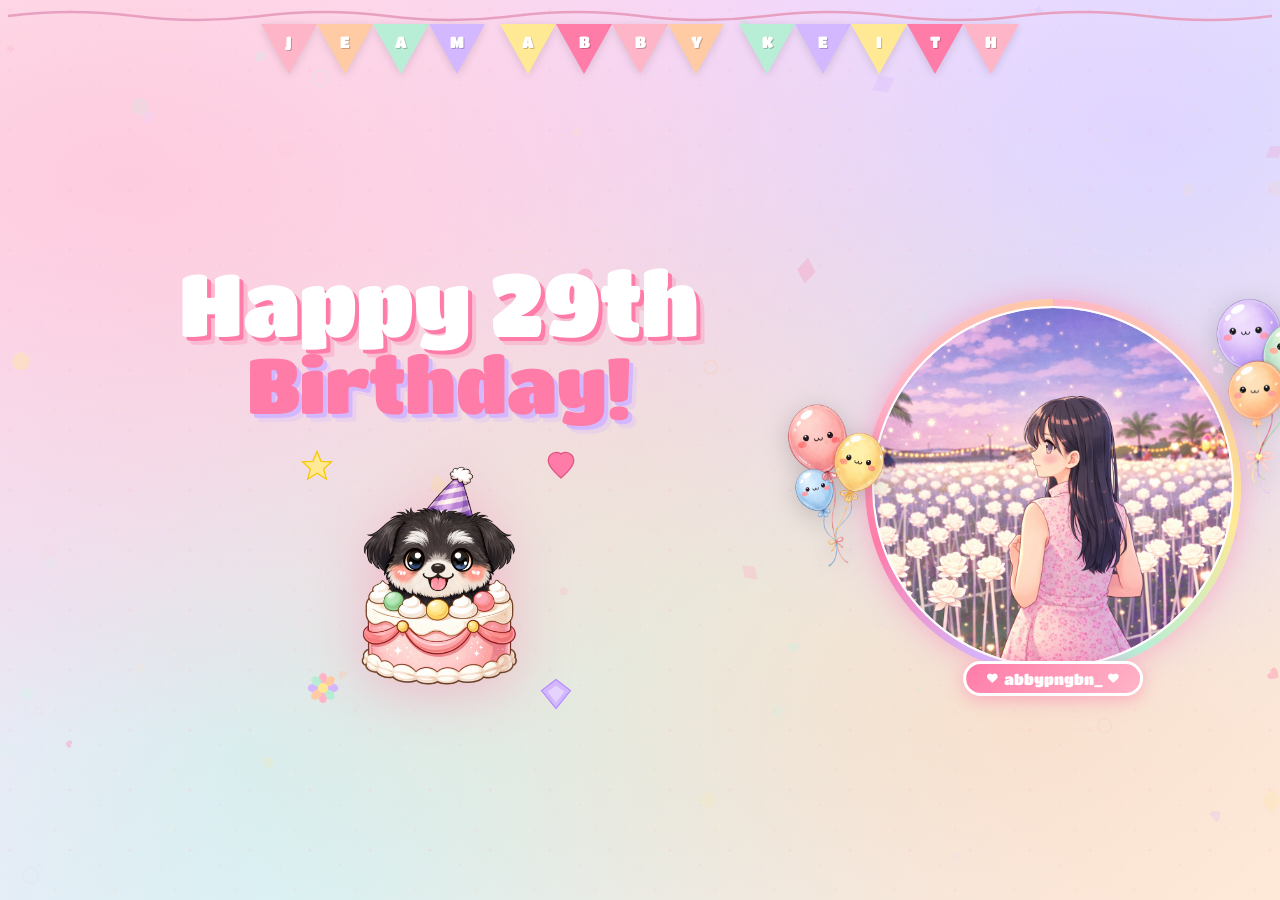
==== commit ac3d00b7: "Update index.html" ====
--- a/index.html
+++ b/index.html
@@ -6,12 +6,12 @@
 <title>Happy Birthday Jeam Abby Keith</title>
 <link rel="preconnect" href="https://fonts.googleapis.com">
 <link rel="preconnect" href="https://fonts.gstatic.com" crossorigin>
-<link href="https://fonts.googleapis.com/css2?family=Pacifico&family=Nunito:wght@400;600;700;800;900&family=Titan+One&family=Dancing+Script:wght@500;700&display=swap" rel="stylesheet">
+<link href="https://fonts.googleapis.com/css2?family=Pacifico&family=Nunito:wght@400;700;800;900&family=Titan+One&family=Dancing+Script:wght@500;700&display=swap" rel="stylesheet">
 <link rel="stylesheet" href="https://cdnjs.cloudflare.com/ajax/libs/font-awesome/6.5.1/css/all.min.css" crossorigin="anonymous"/>
 <style>
-/* ═══════════════════════════════
+/* ══════════════════════════════════════
    ROOT & RESET
-═══════════════════════════════ */
+══════════════════════════════════════ */
 :root {
   --pink:      #FFB5C8;
   --pink-deep: #FF7BA8;
@@ -19,381 +19,457 @@
   --lavender:  #D4B8FF;
   --mint:      #B8EDD6;
   --yellow:    #FFE994;
-  --cream:     #FFF5F8;
   --white:     #FFFFFF;
   --text:      #5C3D5E;
-  --shadow:    rgba(255,123,168,0.35);
-  --bg-grad:   linear-gradient(135deg,#ffe0ef 0%,#ffecd8 35%,#ede0ff 70%,#ffe0ef 100%);
+  --shadow:    rgba(255,123,168,0.38);
 }
 *, *::before, *::after { box-sizing: border-box; margin: 0; padding: 0; }
-html { scroll-behavior: smooth; overflow-x: hidden; }
+html { overflow-x: hidden; height: 100%; }
+
+/* ══════════════════════════════════════
+   LAYERED BACKGROUND
+   Layer 1: deep gradient base
+   Layer 2: radial soft blobs (pseudo)
+   Layer 3: SVG pattern overlay (canvas)
+══════════════════════════════════════ */
 body {
   font-family: 'Nunito', sans-serif;
-  background: var(--bg-grad);
-  background-attachment: fixed;
   min-height: 100dvh;
   overflow-x: hidden;
   color: var(--text);
-}
-
-/* ═══════════════════════════════
-   CANVAS PARTICLES (pure CSS shapes, no emojis)
-═══════════════════════════════ */
+  position: relative;
+  /* rich layered gradient */
+  background:
+    radial-gradient(ellipse at 10% 20%,  rgba(255,181,200,0.55) 0%, transparent 55%),
+    radial-gradient(ellipse at 90% 15%,  rgba(212,184,255,0.50) 0%, transparent 50%),
+    radial-gradient(ellipse at 80% 80%,  rgba(255,203,164,0.45) 0%, transparent 55%),
+    radial-gradient(ellipse at 20% 85%,  rgba(184,237,214,0.40) 0%, transparent 50%),
+    radial-gradient(ellipse at 50% 50%,  rgba(255,233,148,0.22) 0%, transparent 70%),
+    linear-gradient(140deg, #fde8f4 0%, #fce6ff 30%, #e8f3ff 60%, #fef2e8 100%);
+  background-attachment: fixed;
+}
+
+/* Subtle soft dots pattern via SVG data-uri */
+body::before {
+  content: '';
+  position: fixed; inset: 0;
+  background-image: url("data:image/svg+xml,%3Csvg width='60' height='60' viewBox='0 0 60 60' xmlns='http://www.w3.org/2000/svg'%3E%3Ccircle cx='10' cy='10' r='1.5' fill='%23FFB5C8' fill-opacity='0.25'/%3E%3Ccircle cx='40' cy='25' r='1' fill='%23D4B8FF' fill-opacity='0.2'/%3E%3Ccircle cx='55' cy='50' r='1.5' fill='%23FFCBA4' fill-opacity='0.22'/%3E%3Ccircle cx='25' cy='48' r='1' fill='%23B8EDD6' fill-opacity='0.2'/%3E%3Ccircle cx='5' cy='40' r='1' fill='%23FFE994' fill-opacity='0.18'/%3E%3C/svg%3E");
+  pointer-events: none; z-index: 0;
+}
+
+/* ══════════════════════════════════════
+   PARTICLES CANVAS
+══════════════════════════════════════ */
 #particle-canvas {
   position: fixed; inset: 0;
   width: 100%; height: 100%;
-  pointer-events: none; z-index: 0;
-}
-
-/* ═══════════════════════════════
-   WRAPPER
-═══════════════════════════════ */
+  pointer-events: none; z-index: 1;
+}
+
+/* ══════════════════════════════════════
+   PAGE WRAPPER
+══════════════════════════════════════ */
 #page {
-  position: relative; z-index: 1;
+  position: relative; z-index: 2;
   min-height: 100dvh;
   display: flex; flex-direction: column;
 }
 
-/* ═══════════════════════════════
-   BANNER / HEADER — flags only
-═══════════════════════════════ */
+/* ══════════════════════════════════════
+   BANNER — pennant flags only
+══════════════════════════════════════ */
 .banner {
-  position: relative;
-  padding: 0.5rem 1rem 0;
+  flex-shrink: 0;
+  padding: 0.4rem 0.5rem 0;
   text-align: center;
-  flex-shrink: 0;
-}
-.rope-line {
-  display: block; width: 100%; overflow: visible; height: 22px;
-}
+}
+.rope-line { display: block; width: 100%; height: 20px; overflow: visible; }
 .pennant-row {
   display: flex; justify-content: center; align-items: flex-start;
-  gap: 0; padding: 0 0.5rem; margin-top: -3px; flex-wrap: nowrap;
+  flex-wrap: nowrap; gap: 0;
+  padding: 0 0.4rem; margin-top: -2px;
 }
 .flag { display: flex; flex-direction: column; align-items: center; position: relative; }
 .flag-tri {
   width: 0; height: 0;
-  border-left:  clamp(14px,3vw,30px) solid transparent;
-  border-right: clamp(14px,3vw,30px) solid transparent;
-  border-top:   clamp(26px,5.5vw,54px) solid var(--fc, #FFB5C8);
-  filter: drop-shadow(0 2px 4px rgba(0,0,0,0.12));
-  transition: transform 0.3s;
-}
-.flag:hover .flag-tri { transform: scaleY(1.08); }
+  border-left:  clamp(12px,2.6vw,28px) solid transparent;
+  border-right: clamp(12px,2.6vw,28px) solid transparent;
+  border-top:   clamp(22px,5vw,50px) solid var(--fc, #FFB5C8);
+  filter: drop-shadow(0 2px 4px rgba(0,0,0,0.13));
+  transition: transform 0.25s;
+}
+.flag:hover .flag-tri { transform: scaleY(1.1); }
 .flag-letter {
-  position: absolute; top: clamp(3px,0.8vw,9px);
+  position: absolute; top: clamp(2px,0.7vw,8px);
   font-family: 'Titan One', sans-serif;
-  font-size: clamp(0.55rem,1.4vw,1.1rem);
+  font-size: clamp(0.48rem,1.3vw,1rem);
   color: white; text-shadow: 1px 1px 0 rgba(0,0,0,0.22);
   pointer-events: none;
 }
-.flag-gap { width: clamp(6px,1.5vw,18px); }
-.fc-1{--fc:#FFB5C8}.fc-2{--fc:#FFCBA4}.fc-3{--fc:#B8EDD6}
-.fc-4{--fc:#D4B8FF}.fc-5{--fc:#FFE994}.fc-6{--fc:#FF7BA8}
-
-/* ═══════════════════════════════
-   MAIN CONTENT
-═══════════════════════════════ */
+.flag-gap { width: clamp(5px,1.2vw,16px); }
+.fc-1{--fc:#FFB5C8} .fc-2{--fc:#FFCBA4} .fc-3{--fc:#B8EDD6}
+.fc-4{--fc:#D4B8FF} .fc-5{--fc:#FFE994} .fc-6{--fc:#FF7BA8}
+
+/* ══════════════════════════════════════
+   MAIN LAYOUT
+══════════════════════════════════════ */
 .main-content {
-  flex: 1; display: flex; flex-direction: row;
+  flex: 1;
+  display: flex; flex-direction: row;
   align-items: center; justify-content: center;
-  gap: clamp(1rem,3vw,3rem);
-  padding: clamp(0.8rem,2vw,1.5rem) clamp(1rem,4vw,4rem) clamp(1rem,2vw,2rem);
-  max-width: 1200px; margin: 0 auto; width: 100%;
-}
-
-/* ─────── LEFT COLUMN ─────── */
+  gap: clamp(0.8rem, 2.5vw, 2.5rem);
+  padding: clamp(0.5rem,1.5vw,1.2rem) clamp(1rem,3vw,3.5rem) clamp(0.8rem,2vw,1.8rem);
+  max-width: 1280px; margin: 0 auto; width: 100%;
+}
+
+/* ── LEFT COLUMN ── */
 .left-col {
   flex: 1 1 0; min-width: 0;
   display: flex; flex-direction: column;
-  align-items: center; gap: clamp(0.6rem,2vw,1.4rem);
+  align-items: center; gap: clamp(0.4rem,1.2vw,1rem);
   text-align: center;
 }
 
-/* Birthday heading */
+/* BIG heading */
 .bday-heading {
-  animation: headingFloat 0.7s 0.8s both cubic-bezier(0.34,1.56,0.64,1);
-}
-@keyframes headingFloat {
-  from { opacity:0; transform:translateY(30px) scale(0.85); }
+  animation: headingPop 0.7s 0.6s both cubic-bezier(0.34,1.56,0.64,1);
+}
+@keyframes headingPop {
+  from { opacity:0; transform:translateY(28px) scale(0.82); }
   to   { opacity:1; transform:translateY(0) scale(1); }
 }
 .happy-text {
   font-family: 'Titan One', sans-serif;
-  font-size: clamp(2.4rem,7vw,4.8rem);
+  font-size: clamp(3rem,8.5vw,6.2rem);
   color: white;
-  text-shadow: 4px 4px 0 var(--pink-deep), 7px 7px 0 rgba(255,123,168,0.3);
-  line-height: 1.05; display: block;
+  text-shadow:
+    4px 4px 0 var(--pink-deep),
+    8px 8px 0 rgba(255,123,168,0.28);
+  line-height: 1.0; display: block;
+  letter-spacing: -0.01em;
 }
 .birthday-text {
   font-family: 'Titan One', sans-serif;
-  font-size: clamp(2rem,6vw,4.2rem);
+  font-size: clamp(2.6rem,7.5vw,5.6rem);
   color: var(--pink-deep);
-  text-shadow: 4px 4px 0 var(--lavender), 7px 7px 0 rgba(212,184,255,0.3);
-  line-height: 1.05; display: block;
-}
-.name-highlight {
-  font-family: 'Pacifico', cursive;
-  font-size: clamp(1rem,3vw,2rem);
-  color: var(--text); background: white;
-  border-radius: 50px; padding: 0.3em 1.2em; display: inline-block;
-  box-shadow: 0 4px 20px var(--shadow), 0 0 0 4px var(--pink), 0 0 0 8px rgba(255,181,200,0.3);
-  animation: nameWobble 3s ease-in-out infinite; margin-top: 0.3rem;
-}
-@keyframes nameWobble {
-  0%,100%{ transform:rotate(-1.5deg); }
-  50%    { transform:rotate(1.5deg); }
+  text-shadow:
+    4px 4px 0 var(--lavender),
+    8px 8px 0 rgba(212,184,255,0.28);
+  line-height: 1.0; display: block;
+  letter-spacing: -0.01em;
 }
 
 /* Dog */
 .dog-wrap {
   position: relative; display: flex; justify-content: center;
-  padding: 1.5rem;
-  animation: dogPop 0.6s 1.4s both cubic-bezier(0.34,1.56,0.64,1);
+  padding: clamp(0.8rem,2vw,1.5rem);
+  animation: dogPop 0.6s 1.2s both cubic-bezier(0.34,1.56,0.64,1);
 }
 @keyframes dogPop {
   from { opacity:0; transform:scale(0) rotate(-15deg); }
   to   { opacity:1; transform:scale(1) rotate(0deg); }
 }
 .dog-img {
-  width: clamp(160px,26vw,320px); height: clamp(160px,26vw,320px);
+  width:  clamp(140px, 22vw, 300px);
+  height: clamp(140px, 22vw, 300px);
   object-fit: contain;
-  filter: drop-shadow(0 10px 30px rgba(255,123,168,0.45));
+  filter: drop-shadow(0 10px 28px rgba(255,123,168,0.42));
   animation: dogFloat 3s ease-in-out infinite;
+  display: block;
 }
 @keyframes dogFloat {
   0%,100% { transform: translateY(0) rotate(-2deg); }
-  50%     { transform: translateY(-12px) rotate(2deg); }
-}
-
-/* SVG sticker shapes around dog */
+  50%     { transform: translateY(-10px) rotate(2deg); }
+}
 .svg-sticker {
   position: absolute; pointer-events: none;
   animation: stickerSpin 4s ease-in-out infinite alternate;
 }
-.svg-sticker.s1{ top:2%;  left:0%;  animation-delay:0s; }
-.svg-sticker.s2{ top:2%;  right:0%; animation-delay:0.5s; }
-.svg-sticker.s3{ bottom:4%; left:2%;  animation-delay:1s; }
-.svg-sticker.s4{ bottom:2%; right:2%; animation-delay:1.5s; }
+.svg-sticker.s1 { top:4%;  left:0%;  animation-delay:0s; }
+.svg-sticker.s2 { top:4%;  right:0%; animation-delay:0.55s; }
+.svg-sticker.s3 { bottom:4%; left:2%; animation-delay:1.1s; }
+.svg-sticker.s4 { bottom:2%; right:2%;animation-delay:1.6s; }
 @keyframes stickerSpin {
   0%  { transform:rotate(-12deg) scale(1); }
-  100%{ transform:rotate(12deg) scale(1.2); }
-}
-
-/* ─────── RIGHT COLUMN ─────── */
+  100%{ transform:rotate(12deg)  scale(1.2); }
+}
+
+/* ── RIGHT COLUMN ── */
 .right-col {
   flex: 0 0 auto;
   display: flex; align-items: center; justify-content: center;
-}
+  position: relative;
+}
+
+/* Balloons */
+.balloon-left, .balloon-right {
+  position: absolute; pointer-events: none; z-index: 5;
+}
+.balloon-left {
+  left: clamp(-120px,-18vw,-60px);
+  top: 50%;
+  transform: translateY(-55%);
+  animation: sway1 2.8s ease-in-out infinite;
+}
+.balloon-right {
+  right: clamp(-130px,-19vw,-65px);
+  top: -8%;
+  animation: sway2 2.4s ease-in-out infinite;
+}
+.balloon-left  img { width: clamp(90px,14vw,180px);  display:block; filter:drop-shadow(0 5px 12px rgba(0,0,0,0.18)); }
+.balloon-right img { width: clamp(110px,17vw,220px); display:block; filter:drop-shadow(0 6px 14px rgba(0,0,0,0.2)); }
+@keyframes sway1 { 0%,100%{transform:translateY(-55%) rotate(-5deg);}  50%{transform:translateY(-55%) rotate(5deg);} }
+@keyframes sway2 { 0%,100%{transform:rotate(4deg);}  50%{transform:rotate(-4deg);} }
 
 /* Profile frame */
 .profile-frame {
   position: relative;
-  animation: frameAppear 0.8s 1.8s both cubic-bezier(0.34,1.56,0.64,1);
-}
-@keyframes frameAppear {
-  from { opacity:0; transform:scale(0.7) rotate(5deg); }
-  to   { opacity:1; transform:scale(1) rotate(0deg); }
-}
-
-/* Spinning gradient ring */
+  animation: frameIn 0.8s 1.6s both cubic-bezier(0.34,1.56,0.64,1);
+}
+@keyframes frameIn {
+  from { opacity:0; transform:scale(0.72) rotate(5deg); }
+  to   { opacity:1; transform:scale(1)    rotate(0deg); }
+}
+
+/* Spinning conic ring */
 .ring-outer {
-  position: relative; border-radius: 50%; padding: 8px;
+  position: relative; border-radius: 50%; padding: 9px;
   display: inline-flex;
   background: conic-gradient(
-    #FFB5C8, #FFCBA4, #FFE994, #B8EDD6, #D4B8FF,
-    #FF7BA8, #FFB5C8, #FFCBA4, #FFE994, #B8EDD6, #D4B8FF, #FFB5C8
+    #FFB5C8 0%, #FFCBA4 14%, #FFE994 28%, #B8EDD6 42%,
+    #D4B8FF 56%, #FF7BA8 70%, #FFB5C8 84%, #FFCBA4 100%
   );
   animation: ringRotate 5s linear infinite;
-  box-shadow: 0 0 30px rgba(255,123,168,0.4), 0 0 60px rgba(212,184,255,0.2);
+  box-shadow:
+    0 0 28px rgba(255,123,168,0.45),
+    0 0 60px rgba(212,184,255,0.22);
 }
 .ring-outer::after {
-  content:''; position:absolute; inset:6px; border-radius:50%;
-  background:white; z-index:0; pointer-events:none;
+  content:''; position:absolute; inset:7px; border-radius:50%;
+  background: white; z-index:0; pointer-events:none;
 }
 @keyframes ringRotate { to { transform:rotate(360deg); } }
 
 .profile-img-wrap {
   position: relative; z-index:1;
-  width: clamp(200px,28vw,340px); height: clamp(200px,28vw,340px);
-  border-radius: 50%; overflow:hidden; cursor: pointer;
-  animation: ringRotateCCW 5s linear infinite; flex-shrink: 0;
-}
-@keyframes ringRotateCCW { to { transform:rotate(-360deg); } }
+  width:  clamp(240px, 33vw, 400px);
+  height: clamp(240px, 33vw, 400px);
+  border-radius: 50%; overflow: hidden;
+  cursor: pointer;
+  animation: ringCCW 5s linear infinite;
+  flex-shrink: 0;
+}
+@keyframes ringCCW { to { transform:rotate(-360deg); } }
 .profile-img-wrap img {
   width:100%; height:100%; object-fit:cover;
-  border-radius:50%; display:block; transition: transform 0.4s;
-}
-.profile-img-wrap:hover img { transform: scale(1.06); }
-
-/* SVG frame sticker decorations */
-.frame-svg {
-  position: absolute; z-index: 10;
-  filter: drop-shadow(0 2px 6px rgba(180,60,120,0.25));
-}
-.frame-svg.fs-tl { top:-6%;  left:-6%;   animation: frameBounce 2.5s ease-in-out infinite 0s; }
-.frame-svg.fs-tr { top:-6%;  right:-6%;  animation: frameBounce 2.5s ease-in-out infinite 0.6s; }
-.frame-svg.fs-bl { bottom:1%; left:-9%;  animation: frameBounce 2.5s ease-in-out infinite 1.2s; }
-.frame-svg.fs-br { bottom:1%; right:-9%; animation: frameBounce 2.5s ease-in-out infinite 1.8s; }
-.frame-svg.fs-t  { top:-13%; left:50%;   animation: frameBounceC 2.5s ease-in-out infinite 0.3s; }
-@keyframes frameBounce {
-  0%,100%{ transform:scale(1) rotate(-8deg); }
-  50%    { transform:scale(1.25) rotate(8deg); }
-}
-@keyframes frameBounceC {
-  0%,100%{ transform:translateX(-50%) scale(1) rotate(-8deg); }
-  50%    { transform:translateX(-50%) scale(1.25) rotate(8deg); }
-}
-
-/* SVG floating shapes around frame */
-.float-shape {
-  position: absolute; pointer-events: none; z-index: 10;
-  animation: shapeFloat var(--dur,3s) ease-in-out infinite var(--del,0s);
-}
-@keyframes shapeFloat {
-  0%,100%{ transform:translateY(0) rotate(var(--rot,-10deg)) scale(1); }
-  50%    { transform:translateY(-18px) rotate(var(--rot2,10deg)) scale(1.2); }
-}
+  border-radius:50%; display:block; transition:transform 0.4s;
+}
+.profile-img-wrap:hover img { transform:scale(1.06); }
 
 /* Name badge */
 .name-badge {
-  position: absolute; bottom:-1.2rem; left:50%; transform:translateX(-50%);
-  background: linear-gradient(135deg,#FF7BA8,#ffb5c8);
-  border:3px solid white; border-radius:50px; padding:0.35rem 1.2rem;
-  white-space:nowrap; font-family:'Titan One',sans-serif;
-  font-size:clamp(0.65rem,1.5vw,1rem); color:white;
-  box-shadow:0 4px 16px rgba(255,123,168,0.5); z-index:15;
-  display:flex; align-items:center; gap:0.35rem;
-}
-.name-badge .hrt { font-size:0.7em; animation:heartbeat 1s infinite; }
-@keyframes heartbeat { 0%,100%{transform:scale(1);} 50%{transform:scale(1.4);} }
-
-/* ═══════════════════════════════
+  position: absolute; bottom: -1.3rem; left: 50%; transform: translateX(-50%);
+  background: linear-gradient(135deg, #FF7BA8, #ffb5c8);
+  border: 3px solid white; border-radius: 50px;
+  padding: 0.35rem 1.3rem; white-space: nowrap;
+  font-family: 'Titan One', sans-serif;
+  font-size: clamp(0.6rem, 1.4vw, 0.95rem);
+  color: white; box-shadow: 0 4px 16px rgba(255,123,168,0.5);
+  z-index: 15; display: flex; align-items: center; gap: 0.35rem;
+}
+.name-badge .hrt { font-size: 0.7em; animation: heartbeat 1.1s infinite; }
+@keyframes heartbeat { 0%,100%{transform:scale(1);} 50%{transform:scale(1.45);} }
+
+/* ══════════════════════════════════════
    LETTER MODAL
-═══════════════════════════════ */
+══════════════════════════════════════ */
 .modal-overlay {
-  position:fixed; inset:0;
-  background:rgba(80,30,80,0.75); backdrop-filter:blur(6px);
-  display:flex; align-items:center; justify-content:center;
-  padding:1rem; z-index:2000;
-  opacity:0; visibility:hidden; transition:opacity 0.3s,visibility 0.3s;
+  position: fixed; inset: 0;
+  background: rgba(70,20,70,0.78); backdrop-filter: blur(7px);
+  display: flex; align-items: center; justify-content: center;
+  padding: 1rem; z-index: 2000;
+  opacity: 0; visibility: hidden;
+  transition: opacity 0.3s, visibility 0.3s;
 }
 .modal-overlay.open { opacity:1; visibility:visible; }
 .modal-close {
-  position:absolute; top:0.75rem; right:0.75rem;
-  width:36px; height:36px; border-radius:50%;
-  background:white; border:none; font-size:1rem; color:var(--text);
-  cursor:pointer; display:flex; align-items:center; justify-content:center;
-  box-shadow:0 2px 10px rgba(0,0,0,0.2); transition:transform 0.2s;
-}
-.modal-close:hover { transform:scale(1.15) rotate(90deg); }
+  position: absolute; top: 0.75rem; right: 0.75rem;
+  width: 36px; height: 36px; border-radius: 50%;
+  background: white; border: none; font-size: 1rem; color: var(--text);
+  cursor: pointer; display: flex; align-items: center; justify-content: center;
+  box-shadow: 0 2px 10px rgba(0,0,0,0.2); transition: transform 0.2s;
+}
+.modal-close:hover { transform: scale(1.15) rotate(90deg); }
+
 .book-modal {
-  position:relative; width:min(760px,96vw); height:min(500px,86vh);
-  border-radius:20px; overflow:hidden;
-  box-shadow:0 30px 80px rgba(80,30,80,0.45);
-  transform:scale(0.8) translateY(30px);
-  transition:transform 0.4s cubic-bezier(0.34,1.56,0.64,1);
-}
-.modal-overlay.open .book-modal { transform:scale(1) translateY(0); }
+  position: relative;
+  width: min(760px, 96vw); height: min(500px, 86vh);
+  border-radius: 20px; overflow: hidden;
+  box-shadow: 0 30px 80px rgba(70,20,70,0.48);
+  transform: scale(0.8) translateY(30px);
+  transition: transform 0.4s cubic-bezier(0.34,1.56,0.64,1);
+}
+.modal-overlay.open .book-modal { transform: scale(1) translateY(0); }
+
 .book-left {
-  position:absolute; left:0; top:0; bottom:0; width:42%;
-  background:linear-gradient(160deg,#FF7BA8 0%,#FFB5C8 60%,#ffd6e7 100%);
-  display:flex; flex-direction:column; align-items:center; justify-content:center;
-  gap:0.75rem; padding:1.5rem 1rem;
-  box-shadow:inset -6px 0 18px rgba(0,0,0,0.12);
+  position: absolute; left:0; top:0; bottom:0; width:42%;
+  background: linear-gradient(160deg, #FF7BA8 0%, #FFB5C8 60%, #ffd6e7 100%);
+  display: flex; flex-direction: column; align-items: center; justify-content: center;
+  gap: 0.75rem; padding: 1.5rem 1rem;
+  box-shadow: inset -6px 0 18px rgba(0,0,0,0.12);
 }
 .book-left-img {
-  width:clamp(56px,9vw,80px); height:clamp(56px,9vw,80px);
-  border-radius:50%; border:3px solid white;
-  overflow:hidden; box-shadow:0 4px 16px rgba(0,0,0,0.2);
-}
-.book-left-img img { width:100%;height:100%;object-fit:cover;display:block; }
+  width: clamp(54px,8.5vw,78px); height: clamp(54px,8.5vw,78px);
+  border-radius: 50%; border: 3px solid white;
+  overflow: hidden; box-shadow: 0 4px 16px rgba(0,0,0,0.2);
+}
+.book-left-img img { width:100%; height:100%; object-fit:cover; display:block; }
 .book-left h3 {
-  font-family:'Dancing Script',cursive;
-  font-size:clamp(1.3rem,3.2vw,2.1rem);
-  color:white; text-align:center; line-height:1.2;
-  text-shadow:0 2px 12px rgba(180,60,90,0.4);
-}
-.book-left-icon { animation:bounce 2s ease-in-out infinite; }
-@keyframes bounce { 0%,100%{transform:translateY(0);}50%{transform:translateY(-10px);} }
+  font-family: 'Dancing Script', cursive;
+  font-size: clamp(1.2rem,3vw,2rem);
+  color: white; text-align: center; line-height: 1.2;
+  text-shadow: 0 2px 12px rgba(180,60,90,0.4);
+}
+.book-left-icon { animation: bounce 2s ease-in-out infinite; }
+@keyframes bounce { 0%,100%{transform:translateY(0);} 50%{transform:translateY(-10px);} }
+
 .book-spine {
-  position:absolute; left:42%; top:0;bottom:0; width:10px;
-  background:linear-gradient(to right,rgba(0,0,0,0.2),rgba(255,200,200,0.4),rgba(0,0,0,0.2));
-  z-index:2; pointer-events:none;
+  position: absolute; left:42%; top:0; bottom:0; width:10px;
+  background: linear-gradient(to right,rgba(0,0,0,0.2),rgba(255,200,200,0.38),rgba(0,0,0,0.2));
+  z-index: 2; pointer-events: none;
 }
 .book-right {
-  position:absolute; right:0; top:0;bottom:0; width:58%;
-  background:#fff9fc; display:flex; flex-direction:column; overflow:hidden;
+  position: absolute; right:0; top:0; bottom:0; width:58%;
+  background: #fff9fc; display: flex; flex-direction: column; overflow: hidden;
 }
 .book-right::before {
   content:''; position:absolute; inset:0; pointer-events:none;
-  background-image:repeating-linear-gradient(transparent,transparent 1.9em,rgba(255,150,180,0.1) 1.9em,rgba(255,150,180,0.1) calc(1.9em+1px));
-  background-position:0 2.5rem;
+  background-image: repeating-linear-gradient(transparent,transparent 1.9em,rgba(255,150,180,0.1) 1.9em,rgba(255,150,180,0.1) calc(1.9em + 1px));
+  background-position: 0 2.5rem;
 }
 .book-right-inner {
   flex:1; padding:1.2rem; overflow-y:auto; position:relative; z-index:1;
-  -webkit-overflow-scrolling:touch;
-}
-.book-right-inner::-webkit-scrollbar{width:4px;}
-.book-right-inner::-webkit-scrollbar-thumb{background:var(--pink);border-radius:4px;}
-.letter-chapter{display:none;animation:pageSlide 0.4s ease;}
-.letter-chapter.active{display:block;}
-@keyframes pageSlide{from{opacity:0;transform:translateX(14px);}to{opacity:1;transform:translateX(0);}}
+  -webkit-overflow-scrolling: touch;
+}
+.book-right-inner::-webkit-scrollbar { width:4px; }
+.book-right-inner::-webkit-scrollbar-thumb { background:var(--pink); border-radius:4px; }
+.letter-chapter { display:none; animation:pageSlide 0.4s ease; }
+.letter-chapter.active { display:block; }
+@keyframes pageSlide { from{opacity:0;transform:translateX(14px);} to{opacity:1;transform:translateX(0);} }
 .chapter-title {
   font-family:'Dancing Script',cursive;
-  font-size:clamp(0.95rem,2.2vw,1.3rem); color:var(--pink-deep);
+  font-size:clamp(0.9rem,2vw,1.25rem); color:var(--pink-deep);
   border-bottom:1px dashed rgba(255,120,160,0.3);
-  padding-bottom:0.25rem; margin-bottom:0.5rem;
+  padding-bottom:0.22rem; margin-bottom:0.5rem;
 }
 .letter-body {
   font-family:'Dancing Script',cursive;
-  font-size:clamp(0.85rem,1.8vw,1.05rem);
+  font-size:clamp(0.83rem,1.7vw,1.02rem);
   color:#5C3D5E; line-height:1.9; font-weight:500;
 }
-.letter-body.typing::after{content:'|';animation:blink 0.7s infinite;}
-@keyframes blink{0%,100%{opacity:1;}50%{opacity:0;}}
+.letter-body.typing::after { content:'|'; animation:blink 0.7s infinite; }
+@keyframes blink { 0%,100%{opacity:1;} 50%{opacity:0;} }
 .page-nav {
-  display:flex;align-items:center;justify-content:space-between;
+  display:flex; align-items:center; justify-content:space-between;
   padding:0.4rem 0.9rem 0.5rem;
-  background:#fff0f6;border-top:1px solid rgba(255,120,160,0.15);
-  flex-shrink:0;position:relative;z-index:2;
+  background:#fff0f6; border-top:1px solid rgba(255,120,160,0.15);
+  flex-shrink:0; position:relative; z-index:2;
 }
 .page-btn {
-  display:flex;align-items:center;gap:0.3rem;
-  padding:0.25rem 0.8rem;min-height:30px;
-  background:var(--pink-deep);border:none;border-radius:50px;
-  font-family:'Nunito',sans-serif;font-size:0.78rem;font-weight:700;
-  color:white;cursor:pointer;
-  transition:background 0.15s,transform 0.15s,opacity 0.2s;
-}
-.page-btn:hover{background:#e05580;transform:scale(1.05);}
-.page-btn:disabled{opacity:0.28;cursor:default;transform:none;}
-.page-dots{display:flex;gap:6px;align-items:center;}
-.page-dot{
-  width:7px;height:7px;border-radius:50%;
+  display:flex; align-items:center; gap:0.3rem;
+  padding:0.25rem 0.8rem; min-height:30px;
+  background:var(--pink-deep); border:none; border-radius:50px;
+  font-family:'Nunito',sans-serif; font-size:0.78rem; font-weight:700;
+  color:white; cursor:pointer;
+  transition:background 0.15s, transform 0.15s, opacity 0.2s;
+}
+.page-btn:hover { background:#e05580; transform:scale(1.05); }
+.page-btn:disabled { opacity:0.28; cursor:default; transform:none; }
+.page-dots { display:flex; gap:6px; align-items:center; }
+.page-dot {
+  width:7px; height:7px; border-radius:50%;
   background:rgba(255,120,160,0.22);
-  cursor:pointer;transition:background 0.3s,transform 0.3s;
-}
-.page-dot.active{background:var(--pink-deep);transform:scale(1.4);}
-
-/* ═══════════════════════════════
-   RESPONSIVE
-═══════════════════════════════ */
-@media (max-width:700px){
-  .main-content{ flex-direction:column; padding:0.5rem 0.8rem 1.2rem; gap:0.8rem; }
-  .right-col{ order:-1; }
-  .profile-img-wrap{ width:clamp(160px,50vw,220px);height:clamp(160px,50vw,220px); }
-  .book-left{width:35%;} .book-spine{left:35%;} .book-right{width:65%;right:0;}
-}
-@media (orientation:landscape) and (max-height:600px){
-  .main-content{ padding:0.3rem 1.5rem 0.6rem; gap:1rem; }
-  .happy-text{ font-size:clamp(1.6rem,5.5vh,2.8rem); }
-  .birthday-text{ font-size:clamp(1.4rem,4.5vh,2.5rem); }
-  .profile-img-wrap{ width:clamp(130px,26vh,200px);height:clamp(130px,26vh,200px); }
-  .book-modal{ height:min(340px,88vh); }
-}
-@media (prefers-reduced-motion:reduce){
-  *,*::before,*::after{animation-duration:0.01ms!important;transition-duration:0.01ms!important;}
+  cursor:pointer; transition:background 0.3s,transform 0.3s;
+}
+.page-dot.active { background:var(--pink-deep); transform:scale(1.4); }
+
+/* ══════════════════════════════════════
+   RESPONSIVE — iPad portrait, tablet, mobile, landscape
+══════════════════════════════════════ */
+
+/* Portrait mobile ≤ 600px */
+@media (max-width:600px) {
+  .main-content {
+    flex-direction: column;
+    padding: 0.5rem 0.8rem 1.2rem;
+    gap: 0.5rem;
+  }
+  .right-col { order: -1; }
+  .balloon-left, .balloon-right { display: none; }
+  .profile-img-wrap { width: clamp(180px,52vw,240px); height: clamp(180px,52vw,240px); }
+  .happy-text    { font-size: clamp(2.6rem,10vw,3.8rem); }
+  .birthday-text { font-size: clamp(2.2rem, 9vw,3.4rem); }
+  .dog-img { width: clamp(120px,38vw,180px); height: clamp(120px,38vw,180px); }
+  .book-left{width:36%;} .book-spine{left:36%;} .book-right{width:64%;}
+}
+
+/* iPad / tablet portrait 601–900px */
+@media (min-width:601px) and (max-width:900px) and (orientation:portrait) {
+  .main-content {
+    flex-direction: column;
+    padding: 0.6rem 2rem 1.4rem;
+    gap: 1rem;
+    align-items: center;
+  }
+  .right-col { order: -1; }
+  .balloon-left  { left: clamp(-80px,-10vw,-40px); }
+  .balloon-right { right: clamp(-90px,-11vw,-45px); }
+  .balloon-left  img { width: clamp(80px,11vw,130px); }
+  .balloon-right img { width: clamp(90px,13vw,150px); }
+  .profile-img-wrap { width: clamp(220px,38vw,300px); height: clamp(220px,38vw,300px); }
+  .happy-text    { font-size: clamp(3rem,8.5vw,4.8rem); }
+  .birthday-text { font-size: clamp(2.6rem,7.5vw,4.2rem); }
+  .dog-img { width: clamp(150px,28vw,220px); height: clamp(150px,28vw,220px); }
+}
+
+/* Landscape — all sizes */
+@media (orientation:landscape) {
+  .main-content {
+    flex-direction: row;
+    align-items: center;
+    padding: clamp(0.3rem,1.2vh,1rem) clamp(1rem,3vw,3rem) clamp(0.4rem,1.2vh,1rem);
+    gap: clamp(0.6rem,2vw,2rem);
+  }
+  .happy-text    { font-size: clamp(2rem,7.5vw,5.5rem); }
+  .birthday-text { font-size: clamp(1.8rem,6.5vw,4.8rem); }
+  .profile-img-wrap { width: clamp(180px,28vw,360px); height: clamp(180px,28vw,360px); }
+  .dog-img { width: clamp(110px,18vw,240px); height: clamp(110px,18vw,240px); }
+  .balloon-left  { left: clamp(-100px,-14vw,-50px); }
+  .balloon-right { right: clamp(-110px,-15vw,-55px); }
+  .balloon-left  img { width: clamp(70px,11vw,150px); }
+  .balloon-right img { width: clamp(85px,13vw,180px); }
+}
+
+/* Small landscape phones */
+@media (orientation:landscape) and (max-height:480px) {
+  .happy-text    { font-size: clamp(1.6rem,6vh,3rem); }
+  .birthday-text { font-size: clamp(1.4rem,5.2vh,2.6rem); }
+  .profile-img-wrap { width: clamp(140px,26vh,220px); height: clamp(140px,26vh,220px); }
+  .dog-img { width: clamp(90px,16vh,160px); height: clamp(90px,16vh,160px); }
+  .book-modal { height: min(320px,88vh); }
+  .balloon-left img  { width: clamp(55px,9vh,100px); }
+  .balloon-right img { width: clamp(65px,11vh,120px); }
+}
+
+/* Tablet landscape 700px–1100px */
+@media (min-width:700px) and (max-width:1100px) and (orientation:landscape) {
+  .profile-img-wrap { width: clamp(200px,30vw,320px); height: clamp(200px,30vw,320px); }
+  .happy-text    { font-size: clamp(2.4rem,7vw,4.6rem); }
+  .birthday-text { font-size: clamp(2rem,6vw,4rem); }
+}
+
+@media (prefers-reduced-motion:reduce) {
+  *,*::before,*::after { animation-duration:0.01ms!important; transition-duration:0.01ms!important; }
 }
 </style>
 </head>
@@ -403,10 +479,10 @@
 
 <div id="page">
 
-  <!-- BANNER — pennant flags only, no text title -->
+  <!-- BANNER — flags only -->
   <header class="banner">
-    <svg class="rope-line" viewBox="0 0 1440 22" preserveAspectRatio="none" xmlns="http://www.w3.org/2000/svg" aria-hidden="true">
-      <path d="M0,11 Q72,3 144,11 Q216,19 288,11 Q360,3 432,11 Q504,19 576,11 Q648,3 720,11 Q792,19 864,11 Q936,3 1008,11 Q1080,19 1152,11 Q1224,3 1296,11 Q1368,19 1440,11"
+    <svg class="rope-line" viewBox="0 0 1440 20" preserveAspectRatio="none" xmlns="http://www.w3.org/2000/svg" aria-hidden="true">
+      <path d="M0,10 Q72,2 144,10 Q216,18 288,10 Q360,2 432,10 Q504,18 576,10 Q648,2 720,10 Q792,18 864,10 Q936,2 1008,10 Q1080,18 1152,10 Q1224,2 1296,10 Q1368,18 1440,10"
             stroke="#e8a0c0" stroke-width="2.5" fill="none"/>
     </svg>
     <div class="pennant-row" role="img" aria-label="Birthday banner">
@@ -431,26 +507,24 @@
   <!-- MAIN -->
   <main class="main-content">
 
-    <!-- LEFT -->
+    <!-- LEFT — heading + dog -->
     <section class="left-col" aria-label="Birthday greeting">
       <div class="bday-heading">
         <span class="happy-text">Happy 29th</span>
         <span class="birthday-text">Birthday!</span>
-        <div class="name-highlight">Jeam Abby Keith</div>
       </div>
 
-      <!-- Dog with SVG shape stickers around it -->
       <div class="dog-wrap">
-        <!-- star -->
-        <svg class="svg-sticker s1" width="36" height="36" viewBox="0 0 40 40" fill="none" xmlns="http://www.w3.org/2000/svg">
+        <!-- SVG sticker: star -->
+        <svg class="svg-sticker s1" width="34" height="34" viewBox="0 0 40 40" fill="none">
           <polygon points="20,3 24.7,14.5 37,15.2 27.8,23.5 31,35.5 20,28.5 9,35.5 12.2,23.5 3,15.2 15.3,14.5" fill="#FFE994" stroke="#f5c800" stroke-width="1.5"/>
         </svg>
-        <!-- heart -->
-        <svg class="svg-sticker s2" width="36" height="36" viewBox="0 0 40 40" fill="none" xmlns="http://www.w3.org/2000/svg">
+        <!-- SVG sticker: heart -->
+        <svg class="svg-sticker s2" width="34" height="34" viewBox="0 0 40 40" fill="none">
           <path d="M20 34 C20 34 5 22 5 13.5 C5 8.3 9.3 4 14.5 4 C17.3 4 19.8 5.4 20 7 C20.2 5.4 22.7 4 25.5 4 C30.7 4 35 8.3 35 13.5 C35 22 20 34 20 34Z" fill="#FF7BA8" stroke="#e05580" stroke-width="1.5"/>
         </svg>
-        <!-- flower -->
-        <svg class="svg-sticker s3" width="36" height="36" viewBox="0 0 40 40" fill="none" xmlns="http://www.w3.org/2000/svg">
+        <!-- SVG sticker: flower -->
+        <svg class="svg-sticker s3" width="34" height="34" viewBox="0 0 40 40" fill="none">
           <ellipse cx="20" cy="9"  rx="5" ry="7" fill="#FFB5C8"/>
           <ellipse cx="20" cy="31" rx="5" ry="7" fill="#FFB5C8"/>
           <ellipse cx="9"  cy="20" rx="7" ry="5" fill="#D4B8FF"/>
@@ -461,76 +535,39 @@
           <ellipse cx="12.2" cy="27.8" rx="5" ry="7" transform="rotate(45 12.2 27.8)" fill="#FFCBA4"/>
           <circle cx="20" cy="20" r="6" fill="#FFE994"/>
         </svg>
-        <!-- diamond -->
-        <svg class="svg-sticker s4" width="36" height="36" viewBox="0 0 40 40" fill="none" xmlns="http://www.w3.org/2000/svg">
+        <!-- SVG sticker: diamond -->
+        <svg class="svg-sticker s4" width="34" height="34" viewBox="0 0 40 40" fill="none">
           <polygon points="20,3 37,16 20,37 3,16" fill="#D4B8FF" stroke="#b48fff" stroke-width="1.5"/>
           <polygon points="20,10 30,17 20,30 10,17" fill="rgba(255,255,255,0.4)"/>
         </svg>
 
-        <div style="position:relative;display:inline-block;">
-          <img class="dog-img" src="cco.png" alt="Cute birthday dog"
-               onerror="this.outerHTML='<div style=\'width:clamp(160px,26vw,320px);height:clamp(160px,26vw,320px);display:flex;align-items:center;justify-content:center;font-size:7rem\'>&#x1F436;</div>'">
-        </div>
+        <img class="dog-img" src="cco.png" alt="Cute birthday dog"
+             onerror="this.style.fontSize='6rem';this.outerHTML='<div style=\'width:clamp(140px,22vw,300px);height:clamp(140px,22vw,300px);display:flex;align-items:center;justify-content:center;font-size:6rem\'>&#x1F436;</div>'">
       </div>
     </section>
 
-    <!-- RIGHT -->
+    <!-- RIGHT — photo + balloons -->
     <section class="right-col" aria-label="Birthday photo">
+
+      <!-- Balloon left -->
+      <div class="balloon-left" aria-hidden="true">
+        <img src="./images/balloon1.png" alt=""
+             onerror="this.style.display='none'">
+      </div>
+
+      <!-- Balloon right -->
+      <div class="balloon-right" aria-hidden="true">
+        <img src="./images/balloon2.png" alt=""
+             onerror="this.style.display='none'">
+      </div>
+
       <div class="profile-frame">
-
-        <!-- SVG frame stickers -->
-        <!-- top-left: star -->
-        <svg class="frame-svg fs-tl" width="40" height="40" viewBox="0 0 44 44" fill="none" xmlns="http://www.w3.org/2000/svg">
-          <polygon points="22,3 26.5,15 39,15.8 29.5,24.5 32.8,37 22,30 11.2,37 14.5,24.5 5,15.8 17.5,15" fill="#FFE994" stroke="#f5c800" stroke-width="1.5"/>
-        </svg>
-        <!-- top-right: heart -->
-        <svg class="frame-svg fs-tr" width="40" height="40" viewBox="0 0 44 44" fill="none" xmlns="http://www.w3.org/2000/svg">
-          <path d="M22 38 C22 38 5 24 5 14 C5 8.5 9.7 4 15.5 4 C18.6 4 21.4 5.6 22 7.5 C22.6 5.6 25.4 4 28.5 4 C34.3 4 39 8.5 39 14 C39 24 22 38 22 38Z" fill="#FF7BA8" stroke="#e05580" stroke-width="1.5"/>
-        </svg>
-        <!-- top-center: bow -->
-        <svg class="frame-svg fs-t" width="50" height="30" viewBox="0 0 52 32" fill="none" xmlns="http://www.w3.org/2000/svg">
-          <ellipse cx="13" cy="16" rx="12" ry="9" fill="#FFB5C8" stroke="#FF7BA8" stroke-width="1.5"/>
-          <ellipse cx="39" cy="16" rx="12" ry="9" fill="#FFB5C8" stroke="#FF7BA8" stroke-width="1.5"/>
-          <circle cx="26" cy="16" r="5" fill="#FF7BA8"/>
-          <ellipse cx="26" cy="16" rx="3" ry="5" fill="#ffd6e7"/>
-        </svg>
-        <!-- bottom-left: flower -->
-        <svg class="frame-svg fs-bl" width="40" height="40" viewBox="0 0 44 44" fill="none" xmlns="http://www.w3.org/2000/svg">
-          <ellipse cx="22" cy="9"  rx="5" ry="7" fill="#D4B8FF"/>
-          <ellipse cx="22" cy="35" rx="5" ry="7" fill="#D4B8FF"/>
-          <ellipse cx="9"  cy="22" rx="7" ry="5" fill="#FFB5C8"/>
-          <ellipse cx="35" cy="22" rx="7" ry="5" fill="#FFB5C8"/>
-          <circle cx="22" cy="22" r="7" fill="#FFE994"/>
-        </svg>
-        <!-- bottom-right: diamond -->
-        <svg class="frame-svg fs-br" width="40" height="40" viewBox="0 0 44 44" fill="none" xmlns="http://www.w3.org/2000/svg">
-          <polygon points="22,3 41,18 22,41 3,18" fill="#B8EDD6" stroke="#6ecfa3" stroke-width="1.5"/>
-          <polygon points="22,12 33,19 22,32 11,19" fill="rgba(255,255,255,0.45)"/>
-        </svg>
-
-        <!-- Floating SVG shapes around frame (no emojis) -->
-        <!-- right-top: heart -->
-        <svg class="float-shape" style="top:10%;right:-22%;--dur:2.8s;--del:0s;--rot:-10deg;--rot2:10deg;width:26px;height:26px" viewBox="0 0 30 30" fill="none" xmlns="http://www.w3.org/2000/svg">
-          <path d="M15 27 C15 27 3 17 3 10 C3 6.2 6.2 3 10 3 C12.2 3 14.2 4.2 15 6 C15.8 4.2 17.8 3 20 3 C23.8 3 27 6.2 27 10 C27 17 15 27 15 27Z" fill="#FF7BA8"/>
-        </svg>
-        <!-- left-mid: star -->
-        <svg class="float-shape" style="top:32%;left:-24%;--dur:3.2s;--del:0.5s;--rot:8deg;--rot2:-8deg;width:22px;height:22px" viewBox="0 0 30 30" fill="none" xmlns="http://www.w3.org/2000/svg">
-          <polygon points="15,2 18,11 28,11.5 20.5,18 23,27 15,22 7,27 9.5,18 2,11.5 12,11" fill="#FFE994"/>
-        </svg>
-        <!-- right-bottom: small heart -->
-        <svg class="float-shape" style="bottom:22%;right:-20%;--dur:2.5s;--del:1s;--rot:-12deg;--rot2:12deg;width:20px;height:20px" viewBox="0 0 30 30" fill="none" xmlns="http://www.w3.org/2000/svg">
-          <path d="M15 27 C15 27 3 17 3 10 C3 6.2 6.2 3 10 3 C12.2 3 14.2 4.2 15 6 C15.8 4.2 17.8 3 20 3 C23.8 3 27 6.2 27 10 C27 17 15 27 15 27Z" fill="#D4B8FF"/>
-        </svg>
-        <!-- left-bottom: diamond -->
-        <svg class="float-shape" style="bottom:36%;left:-22%;--dur:3.5s;--del:1.5s;--rot:6deg;--rot2:-6deg;width:24px;height:24px" viewBox="0 0 30 30" fill="none" xmlns="http://www.w3.org/2000/svg">
-          <polygon points="15,2 28,12 15,28 2,12" fill="#B8EDD6"/>
-        </svg>
-
+        <!-- NO SVG stickers / emoji around the profile pic — clean look -->
         <div class="ring-outer">
           <div class="profile-img-wrap" id="btnLetterAlt"
                role="button" tabindex="0" aria-label="Open birthday letter">
             <img src="./images/unnamed.png" alt="Jeam Abby Keith"
-                 onerror="this.style.display='none';this.parentElement.innerHTML='<div style=\'width:100%;height:100%;border-radius:50%;background:linear-gradient(135deg,#ffb5c8,#ffd6e7);display:flex;align-items:center;justify-content:center;font-family:Pacifico,cursive;color:#FF7BA8;font-size:1.3rem\'>Abby</div>'">
+                 onerror="this.style.display='none';this.parentElement.innerHTML='<div style=\'width:100%;height:100%;border-radius:50%;background:linear-gradient(135deg,#ffb5c8,#ffd6e7);display:flex;align-items:center;justify-content:center;font-family:Pacifico,cursive;color:#FF7BA8;font-size:1.4rem\'>Abby</div>'">
           </div>
         </div>
 
@@ -545,27 +582,30 @@
   </main>
 </div>
 
-<!-- LETTER MODAL -->
+<!-- ══════════════════════════════
+     LETTER MODAL
+══════════════════════════════ -->
 <div class="modal-overlay" id="letterModal" role="dialog" aria-modal="true" aria-label="Birthday letter">
   <div class="book-modal">
-    <button class="modal-close" id="closeLetter" aria-label="Close"><i class="fa-solid fa-xmark"></i></button>
+    <button class="modal-close" id="closeLetter" aria-label="Close">
+      <i class="fa-solid fa-xmark"></i>
+    </button>
     <div class="book-left">
       <div class="book-left-img">
-        <img src="./images/unnamed.png" alt="" onerror="this.outerHTML='<div style=\'width:100%;height:100%;display:flex;align-items:center;justify-content:center;background:#ffd6e7;font-family:Pacifico,cursive;color:#FF7BA8;font-size:0.85rem\'>Abby</div>'">
+        <img src="./images/unnamed.png" alt=""
+             onerror="this.outerHTML='<div style=\'width:100%;height:100%;display:flex;align-items:center;justify-content:center;background:#ffd6e7;font-family:Pacifico,cursive;color:#FF7BA8;font-size:0.85rem\'>Abby</div>'">
       </div>
       <span style="font-family:'Nunito',sans-serif;font-size:0.75rem;font-weight:700;color:rgba(255,255,255,0.85)">abbypngbn_</span>
       <h3>A Letter<br>For You</h3>
-      <!-- SVG cake decoration -->
-      <svg class="book-left-icon" width="56" height="56" viewBox="0 0 56 56" fill="none" xmlns="http://www.w3.org/2000/svg">
+      <!-- SVG cake — no emoji -->
+      <svg class="book-left-icon" width="56" height="56" viewBox="0 0 56 56" fill="none">
         <rect x="8"  y="30" width="40" height="20" rx="5" fill="rgba(255,255,255,0.88)"/>
         <rect x="12" y="23" width="32" height="10" rx="3" fill="rgba(255,255,255,0.72)"/>
         <rect x="16" y="30" width="8"  height="8"  rx="2" fill="#FFB5C8"/>
         <rect x="26" y="30" width="8"  height="8"  rx="2" fill="#D4B8FF"/>
         <rect x="36" y="30" width="6"  height="8"  rx="2" fill="#B8EDD6"/>
-        <!-- candles -->
         <rect x="19" y="15" width="4" height="10" rx="2" fill="rgba(255,255,255,0.75)"/>
         <rect x="29" y="15" width="4" height="10" rx="2" fill="rgba(255,255,255,0.75)"/>
-        <!-- flames -->
         <ellipse cx="21" cy="13" rx="3.5" ry="4.5" fill="#FFE994"/>
         <ellipse cx="31" cy="13" rx="3.5" ry="4.5" fill="#FFCBA4"/>
         <circle cx="21" cy="11" r="1.8" fill="#ffcf40"/>
@@ -593,10 +633,10 @@
 <script>
 'use strict';
 
-/* ═══════════════════════════════
-   CANVAS PARTICLES — pure geometric shapes, ZERO emojis
-   Types: circles, rings, 5-point stars, hearts (bezier), diamonds
-═══════════════════════════════ */
+/* ══════════════════════════════════════
+   CANVAS PARTICLES — geometric shapes only, zero emojis
+   shapes: circle, ring, star (5pt), heart (bezier), diamond
+══════════════════════════════════════ */
 (function(){
   const canvas = document.getElementById('particle-canvas');
   const ctx    = canvas.getContext('2d');
@@ -604,115 +644,104 @@
   const COLORS = [
     '#FFB5C8','#FF7BA8','#FFCBA4','#D4B8FF',
     '#B8EDD6','#FFE994','#ffd6e7','#c8f0e0',
-    '#e8d5ff','#ffe5b4','#ffc8d8'
+    '#e8d5ff','#ffe5b4','#ffc8d8','#d0f5e8'
   ];
 
-  let W, H, particles;
-
-  function drawStar(ctx, r){
-    const spikes=5, ro=r, ri=r*0.42;
-    let a=-Math.PI/2, step=Math.PI/spikes;
-    ctx.moveTo(ro*Math.cos(a), ro*Math.sin(a));
-    for(let i=0;i<spikes;i++){
-      a+=step; ctx.lineTo(ri*Math.cos(a),ri*Math.sin(a));
-      a+=step; ctx.lineTo(ro*Math.cos(a),ro*Math.sin(a));
+  let W, H, parts;
+
+  function star5(r) {
+    const ro = r, ri = r * 0.42, spikes = 5;
+    let a = -Math.PI / 2, step = Math.PI / spikes;
+    ctx.moveTo(ro * Math.cos(a), ro * Math.sin(a));
+    for (let i = 0; i < spikes; i++) {
+      a += step; ctx.lineTo(ri * Math.cos(a), ri * Math.sin(a));
+      a += step; ctx.lineTo(ro * Math.cos(a), ro * Math.sin(a));
     }
     ctx.closePath();
   }
 
-  function drawHeart(ctx, r){
-    const s=r*0.55;
-    ctx.moveTo(0, s*0.35);
-    ctx.bezierCurveTo(-s*1.2,-s*0.5,-s*2,s*0.85,0,s*2.1);
-    ctx.bezierCurveTo(s*2,s*0.85,s*1.2,-s*0.5,0,s*0.35);
+  function heartPath(r) {
+    const s = r * 0.55;
+    ctx.moveTo(0, s * 0.3);
+    ctx.bezierCurveTo(-s*1.2, -s*0.55, -s*2, s*0.8, 0, s*2.1);
+    ctx.bezierCurveTo( s*2,   s*0.8,    s*1.2,-s*0.55, 0, s*0.3);
     ctx.closePath();
   }
 
-  function newParticle(){
-    const types=['circle','ring','star','heart','diamond'];
+  function newPart() {
+    const types = ['circle','ring','star','heart','diamond'];
     return {
-      x: Math.random()*W,
-      y: Math.random()*H,
-      type: types[Math.floor(Math.random()*types.length)],
-      size: Math.random()*7+4,
-      color: COLORS[Math.floor(Math.random()*COLORS.length)],
-      speed: Math.random()*0.5+0.2,
-      drift: (Math.random()-0.5)*0.4,
-      opacity: Math.random()*0.32+0.1,
-      rot: Math.random()*Math.PI*2,
-      rotSpeed: (Math.random()-0.5)*0.022,
+      x: Math.random() * (W || innerWidth),
+      y: Math.random() * (H || innerHeight),
+      type: types[Math.floor(Math.random() * types.length)],
+      size: Math.random() * 6 + 3.5,
+      color: COLORS[Math.floor(Math.random() * COLORS.length)],
+      speed: Math.random() * 0.48 + 0.18,
+      drift: (Math.random() - 0.5) * 0.38,
+      opacity: Math.random() * 0.30 + 0.09,
+      rot: Math.random() * Math.PI * 2,
+      rotS: (Math.random() - 0.5) * 0.021,
     };
   }
 
-  function init(){
-    W=canvas.width=innerWidth;
-    H=canvas.height=innerHeight;
-    particles=Array.from({length:60}, newParticle);
-  }
-
-  function render(){
-    ctx.clearRect(0,0,W,H);
-    particles.forEach(p=>{
-      p.y-=p.speed; p.x+=p.drift; p.rot+=p.rotSpeed;
-      if(p.y<-30){ Object.assign(p,newParticle()); p.y=H+10; p.x=Math.random()*W; }
-      if(p.x<-30) p.x=W+30;
-      if(p.x>W+30) p.x=-30;
+  function init() {
+    W = canvas.width  = innerWidth;
+    H = canvas.height = innerHeight;
+    parts = Array.from({ length: 65 }, newPart);
+  }
+
+  function tick() {
+    ctx.clearRect(0, 0, W, H);
+    parts.forEach(p => {
+      p.y -= p.speed; p.x += p.drift; p.rot += p.rotS;
+      if (p.y < -30) { Object.assign(p, newPart()); p.y = H + 10; p.x = Math.random() * W; }
+      if (p.x < -30) p.x = W + 30;
+      if (p.x > W + 30) p.x = -30;
 
       ctx.save();
-      ctx.globalAlpha=p.opacity;
-      ctx.fillStyle=p.color;
-      ctx.strokeStyle=p.color;
-      ctx.lineWidth=1.4;
-      ctx.translate(p.x,p.y);
+      ctx.globalAlpha = p.opacity;
+      ctx.fillStyle   = p.color;
+      ctx.strokeStyle = p.color;
+      ctx.lineWidth   = 1.4;
+      ctx.translate(p.x, p.y);
       ctx.rotate(p.rot);
       ctx.beginPath();
-      switch(p.type){
-        case 'circle':
-          ctx.arc(0,0,p.size,0,Math.PI*2);
-          ctx.fill(); break;
-        case 'ring':
-          ctx.arc(0,0,p.size,0,Math.PI*2);
-          ctx.stroke(); break;
-        case 'star':
-          drawStar(ctx,p.size);
-          ctx.fill(); break;
-        case 'heart':
-          drawHeart(ctx,p.size);
-          ctx.fill(); break;
+      switch (p.type) {
+        case 'circle':  ctx.arc(0,0,p.size,0,Math.PI*2); ctx.fill(); break;
+        case 'ring':    ctx.arc(0,0,p.size,0,Math.PI*2); ctx.stroke(); break;
+        case 'star':    star5(p.size); ctx.fill(); break;
+        case 'heart':   heartPath(p.size); ctx.fill(); break;
         case 'diamond':
-          ctx.moveTo(0,-p.size*1.4);
-          ctx.lineTo(p.size,0);
-          ctx.lineTo(0,p.size*1.4);
-          ctx.lineTo(-p.size,0);
-          ctx.closePath();
-          ctx.fill(); break;
+          ctx.moveTo(0,-p.size*1.4); ctx.lineTo(p.size,0);
+          ctx.lineTo(0,p.size*1.4); ctx.lineTo(-p.size,0);
+          ctx.closePath(); ctx.fill(); break;
       }
       ctx.restore();
     });
-    requestAnimationFrame(render);
+    requestAnimationFrame(tick);
   }
 
   init();
-  window.addEventListener('resize',init,{passive:true});
-  render();
+  window.addEventListener('resize', init, { passive: true });
+  tick();
 })();
 
-/* ═══════════════════════════════
+/* ══════════════════════════════════════
    LETTER MODAL
-═══════════════════════════════ */
+══════════════════════════════════════ */
 (function(){
-  const chapters=[
+  const chapters = [
     {
-      title:'Dear Abby,',
-      text:"Maligayang bday! Sana ngayong ika-29 mong kaarawan, lahat ng pangarap mo ay magsimulang matupad. Ikaw ay isang taong puno ng kagandahang-loob at pagmamahal — at nararapat kang sa lahat ng magagandang bagay na darating pa sa buhay mo."
+      title: 'Dear Abby,',
+      text:  'Maligayang bday! Sana ngayong ika-29 mong kaarawan, lahat ng pangarap mo ay magsimulang matupad. Ikaw ay isang taong puno ng kagandahang-loob at pagmamahal — at nararapat kang sa lahat ng magagandang bagay na darating pa sa buhay mo.'
     },
     {
-      title:'A Little More...',
-      text:"Salamat sa lahat ng ngiti, tawanan, at masasayang sandaling ibinabahagi mo sa bawat isa. Ang iyong presensya ay laging nagdadala ng liwanag sa paligid mo. Patuloy kang maging ikaw — masaya, mapagmahal, at maganda sa loob at labas."
+      title: 'A Little More...',
+      text:  'Salamat sa lahat ng ngiti, tawanan, at masasayang sandaling ibinabahagi mo sa bawat isa. Ang iyong presensya ay laging nagdadala ng liwanag sa paligid mo. Patuloy kang maging ikaw — masaya, mapagmahal, at maganda sa loob at labas.'
     },
     {
-      title:'With Love,',
-      text:"Hinding-hindi mawawala ang espesyal na lugar mo sa puso ng mga taong mahal ka. Sana ang taong ito ay puno ng biyaya, kalusugan, at walang hanggang kaligayahan para sa iyo! Happy 29th Birthday, Jeam Abby Keith!"
+      title: 'With Love,',
+      text:  'Hinding-hindi mawawala ang espesyal na lugar mo sa puso ng mga taong mahal ka. Sana ang taong ito ay puno ng biyaya, kalusugan, at walang hanggang kaligayahan para sa iyo! Happy 29th Birthday, Jeam Abby Keith!'
     }
   ];
 
@@ -721,88 +750,91 @@
   const prevBtn = document.getElementById('prevPage');
   const nextBtn = document.getElementById('nextPage');
   const dotsEl  = document.getElementById('pageDots');
-  let current=0, typingTimer=null, isOpen=false;
-
-  chapters.forEach((ch,i)=>{
-    const div=document.createElement('div');
-    div.className='letter-chapter'+(i===0?' active':'');
-    div.id='chap-'+i;
-    div.innerHTML=`<div class="chapter-title">${ch.title}</div>
-      <p class="letter-body${i===0?' typing':''}" id="lt-${i}"></p>`;
-    content.insertBefore(div, content.querySelector('.page-nav')||null);
+  let current = 0, timer = null, isOpen = false;
+
+  // Build chapter divs
+  chapters.forEach((ch, i) => {
+    const div = document.createElement('div');
+    div.className = 'letter-chapter' + (i === 0 ? ' active' : '');
+    div.id = 'chap-' + i;
+    div.innerHTML = `<div class="chapter-title">${ch.title}</div><p class="letter-body${i===0?' typing':''}" id="lt-${i}"></p>`;
+    content.appendChild(div);
   });
 
-  chapters.forEach((_,i)=>{
-    const d=document.createElement('div');
-    d.className='page-dot'+(i===0?' active':'');
-    d.addEventListener('click',()=>goTo(i));
+  // Build dots
+  chapters.forEach((_, i) => {
+    const d = document.createElement('div');
+    d.className = 'page-dot' + (i === 0 ? ' active' : '');
+    d.addEventListener('click', () => goTo(i));
     dotsEl.appendChild(d);
   });
 
-  function updateDots(){
-    document.querySelectorAll('.page-dot').forEach((d,i)=>d.classList.toggle('active',i===current));
-    prevBtn.disabled=current===0;
-    nextBtn.disabled=current===chapters.length-1;
-  }
-
-  function goTo(idx){
-    clearInterval(typingTimer);
-    document.querySelectorAll('.letter-chapter').forEach(c=>c.classList.remove('active'));
-    current=idx;
-    document.getElementById('chap-'+idx).classList.add('active');
-    const el=document.getElementById('lt-'+idx);
-    el.textContent='';
-    if(idx===0){
+  function updateNav() {
+    document.querySelectorAll('.page-dot').forEach((d, i) => d.classList.toggle('active', i === current));
+    prevBtn.disabled = current === 0;
+    nextBtn.disabled = current === chapters.length - 1;
+  }
+
+  function goTo(idx) {
+    clearInterval(timer);
+    document.querySelectorAll('.letter-chapter').forEach(c => c.classList.remove('active'));
+    current = idx;
+    document.getElementById('chap-' + idx).classList.add('active');
+    const el = document.getElementById('lt-' + idx);
+    el.textContent = '';
+    if (idx === 0) {
       el.classList.add('typing');
-      nextBtn.disabled=true; let ci=0;
-      setTimeout(()=>{
-        typingTimer=setInterval(()=>{
-          if(ci<chapters[idx].text.length){
-            el.textContent+=chapters[idx].text[ci++];
-          }else{
-            clearInterval(typingTimer);
+      nextBtn.disabled = true;
+      let ci = 0;
+      setTimeout(() => {
+        timer = setInterval(() => {
+          if (ci < chapters[idx].text.length) {
+            el.textContent += chapters[idx].text[ci++];
+          } else {
+            clearInterval(timer);
             el.classList.remove('typing');
-            nextBtn.disabled=false;
+            nextBtn.disabled = false;
           }
-        },28);
-      },300);
-    }else{
-      el.textContent=chapters[idx].text;
+        }, 28);
+      }, 300);
+    } else {
+      el.textContent = chapters[idx].text;
       el.classList.remove('typing');
     }
-    updateDots();
-  }
-
-  const music=new Audio('./birthday.mp3');
-  music.loop=true; music.volume=0.6;
-
-  function openModal(){
-    if(isOpen)return; isOpen=true; current=0;
+    updateNav();
+  }
+
+  const music = new Audio('./birthday.mp3');
+  music.loop = true; music.volume = 0.6;
+
+  function open() {
+    if (isOpen) return;
+    isOpen = true; current = 0;
     modal.classList.add('open');
     goTo(0);
-    music.currentTime=0; music.play().catch(()=>{});
-    setTimeout(()=>document.getElementById('closeLetter').focus(),60);
-  }
-  function closeModal(){
+    music.currentTime = 0; music.play().catch(() => {});
+    setTimeout(() => document.getElementById('closeLetter').focus(), 60);
+  }
+  function close() {
     modal.classList.remove('open');
-    clearInterval(typingTimer);
-    music.pause(); music.currentTime=0;
-    setTimeout(()=>{ isOpen=false; },400);
-  }
-
-  prevBtn.addEventListener('click',()=>{ if(current>0) goTo(current-1); });
-  nextBtn.addEventListener('click',()=>{ if(current<chapters.length-1) goTo(current+1); });
-  document.getElementById('btnLetterAlt').addEventListener('click', openModal);
-  document.getElementById('btnLetterAlt').addEventListener('keydown',e=>{
-    if(e.key==='Enter'||e.key===' '){e.preventDefault();openModal();}
+    clearInterval(timer);
+    music.pause(); music.currentTime = 0;
+    setTimeout(() => { isOpen = false; }, 400);
+  }
+
+  prevBtn.addEventListener('click', () => { if (current > 0) goTo(current - 1); });
+  nextBtn.addEventListener('click', () => { if (current < chapters.length - 1) goTo(current + 1); });
+  document.getElementById('btnLetterAlt').addEventListener('click', open);
+  document.getElementById('btnLetterAlt').addEventListener('keydown', e => {
+    if (e.key === 'Enter' || e.key === ' ') { e.preventDefault(); open(); }
   });
-  document.getElementById('closeLetter').addEventListener('click', closeModal);
-  modal.addEventListener('click',e=>{ if(e.target===modal) closeModal(); });
+  document.getElementById('closeLetter').addEventListener('click', close);
+  modal.addEventListener('click', e => { if (e.target === modal) close(); });
 })();
 
-document.addEventListener('keydown',e=>{
-  if(e.key==='Escape')
-    document.querySelectorAll('.modal-overlay.open').forEach(m=>m.classList.remove('open'));
+document.addEventListener('keydown', e => {
+  if (e.key === 'Escape')
+    document.querySelectorAll('.modal-overlay.open').forEach(m => m.classList.remove('open'));
 });
 </script>
 </body>
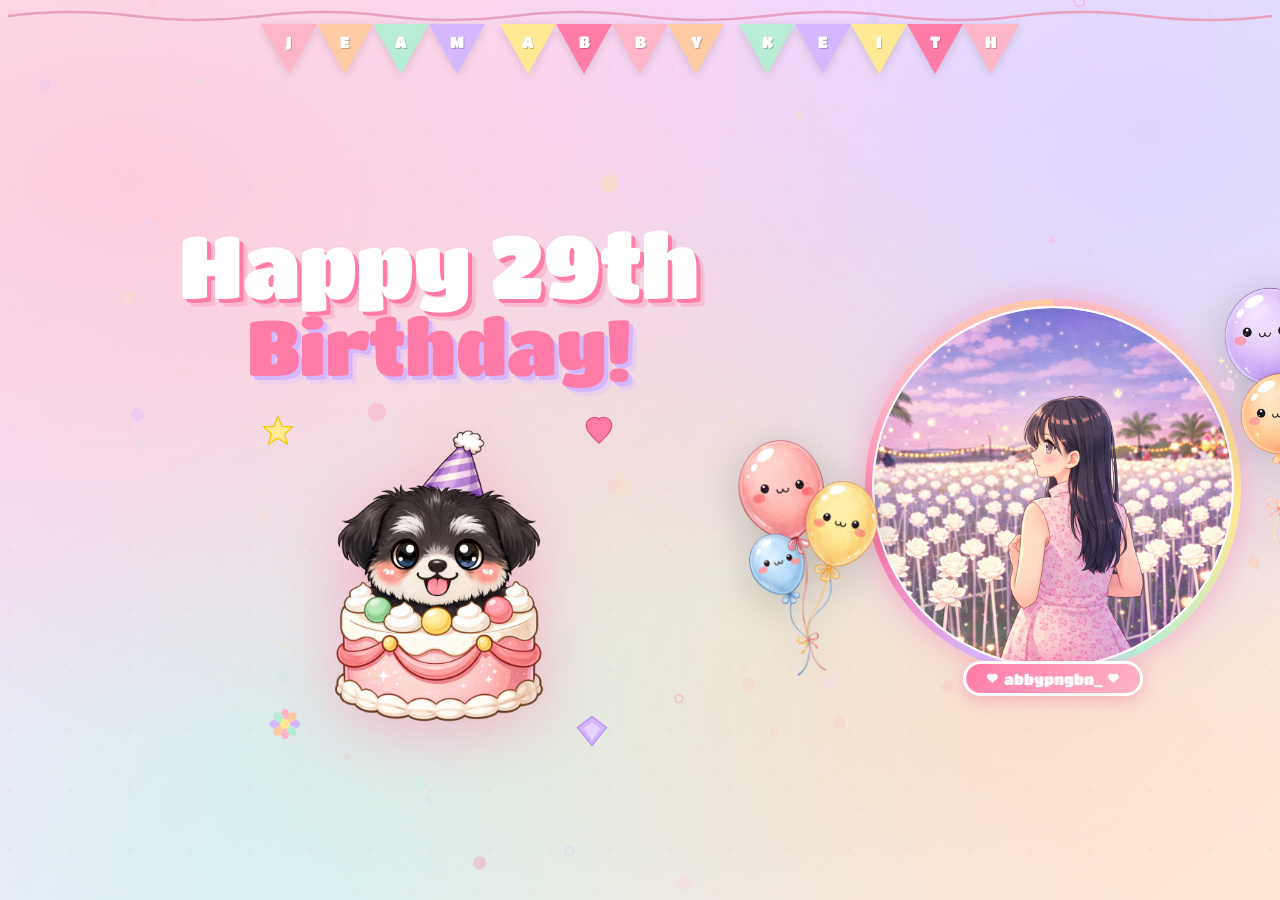
==== commit b3b5e587: "Update index.html" ====
--- a/index.html
+++ b/index.html
@@ -170,10 +170,10 @@
   to   { opacity:1; transform:scale(1) rotate(0deg); }
 }
 .dog-img {
-  width:  clamp(140px, 22vw, 300px);
-  height: clamp(140px, 22vw, 300px);
+  width:  clamp(200px, 30vw, 420px);
+  height: clamp(200px, 30vw, 420px);
   object-fit: contain;
-  filter: drop-shadow(0 10px 28px rgba(255,123,168,0.42));
+  filter: drop-shadow(0 12px 32px rgba(255,123,168,0.45));
   animation: dogFloat 3s ease-in-out infinite;
   display: block;
 }
@@ -206,20 +206,19 @@
   position: absolute; pointer-events: none; z-index: 5;
 }
 .balloon-left {
-  left: clamp(-120px,-18vw,-60px);
-  top: 50%;
-  transform: translateY(-55%);
-  animation: sway1 2.8s ease-in-out infinite;
+  left:   clamp(-200px, -24vw, -100px);
+  bottom: -6%;
+  animation: sway1 3s ease-in-out infinite;
 }
 .balloon-right {
-  right: clamp(-130px,-19vw,-65px);
-  top: -8%;
-  animation: sway2 2.4s ease-in-out infinite;
-}
-.balloon-left  img { width: clamp(90px,14vw,180px);  display:block; filter:drop-shadow(0 5px 12px rgba(0,0,0,0.18)); }
-.balloon-right img { width: clamp(110px,17vw,220px); display:block; filter:drop-shadow(0 6px 14px rgba(0,0,0,0.2)); }
-@keyframes sway1 { 0%,100%{transform:translateY(-55%) rotate(-5deg);}  50%{transform:translateY(-55%) rotate(5deg);} }
-@keyframes sway2 { 0%,100%{transform:rotate(4deg);}  50%{transform:rotate(-4deg);} }
+  right: clamp(-200px, -24vw, -100px);
+  top:  -14%;
+  animation: sway2 2.6s ease-in-out infinite;
+}
+.balloon-left  img { width: clamp(160px, 22vw, 310px); display:block; filter:drop-shadow(0 8px 20px rgba(0,0,0,0.18)); }
+.balloon-right img { width: clamp(180px, 26vw, 370px); display:block; filter:drop-shadow(0 8px 22px rgba(0,0,0,0.2)); }
+@keyframes sway1 { 0%,100%{transform:rotate(-6deg);}  50%{transform:rotate(6deg);} }
+@keyframes sway2 { 0%,100%{transform:rotate(5deg);}   50%{transform:rotate(-5deg);} }
 
 /* Profile frame */
 .profile-frame {
@@ -409,7 +408,7 @@
   .profile-img-wrap { width: clamp(180px,52vw,240px); height: clamp(180px,52vw,240px); }
   .happy-text    { font-size: clamp(2.6rem,10vw,3.8rem); }
   .birthday-text { font-size: clamp(2.2rem, 9vw,3.4rem); }
-  .dog-img { width: clamp(120px,38vw,180px); height: clamp(120px,38vw,180px); }
+  .dog-img { width: clamp(180px,52vw,260px); height: clamp(180px,52vw,260px); }
   .book-left{width:36%;} .book-spine{left:36%;} .book-right{width:64%;}
 }
 
@@ -422,14 +421,14 @@
     align-items: center;
   }
   .right-col { order: -1; }
-  .balloon-left  { left: clamp(-80px,-10vw,-40px); }
-  .balloon-right { right: clamp(-90px,-11vw,-45px); }
-  .balloon-left  img { width: clamp(80px,11vw,130px); }
-  .balloon-right img { width: clamp(90px,13vw,150px); }
+  .balloon-left  { left: clamp(-120px,-14vw,-60px); }
+  .balloon-right { right: clamp(-130px,-15vw,-65px); }
+  .balloon-left  img { width: clamp(130px,17vw,200px); }
+  .balloon-right img { width: clamp(150px,19vw,230px); }
   .profile-img-wrap { width: clamp(220px,38vw,300px); height: clamp(220px,38vw,300px); }
   .happy-text    { font-size: clamp(3rem,8.5vw,4.8rem); }
   .birthday-text { font-size: clamp(2.6rem,7.5vw,4.2rem); }
-  .dog-img { width: clamp(150px,28vw,220px); height: clamp(150px,28vw,220px); }
+  .dog-img { width: clamp(200px,36vw,300px); height: clamp(200px,36vw,300px); }
 }
 
 /* Landscape — all sizes */
@@ -443,11 +442,11 @@
   .happy-text    { font-size: clamp(2rem,7.5vw,5.5rem); }
   .birthday-text { font-size: clamp(1.8rem,6.5vw,4.8rem); }
   .profile-img-wrap { width: clamp(180px,28vw,360px); height: clamp(180px,28vw,360px); }
-  .dog-img { width: clamp(110px,18vw,240px); height: clamp(110px,18vw,240px); }
-  .balloon-left  { left: clamp(-100px,-14vw,-50px); }
-  .balloon-right { right: clamp(-110px,-15vw,-55px); }
-  .balloon-left  img { width: clamp(70px,11vw,150px); }
-  .balloon-right img { width: clamp(85px,13vw,180px); }
+  .dog-img { width: clamp(160px,24vw,320px); height: clamp(160px,24vw,320px); }
+  .balloon-left  { left: clamp(-160px,-18vw,-80px); }
+  .balloon-right { right: clamp(-170px,-19vw,-85px); }
+  .balloon-left  img { width: clamp(120px,16vw,220px); }
+  .balloon-right img { width: clamp(140px,18vw,260px); }
 }
 
 /* Small landscape phones */
@@ -455,10 +454,10 @@
   .happy-text    { font-size: clamp(1.6rem,6vh,3rem); }
   .birthday-text { font-size: clamp(1.4rem,5.2vh,2.6rem); }
   .profile-img-wrap { width: clamp(140px,26vh,220px); height: clamp(140px,26vh,220px); }
-  .dog-img { width: clamp(90px,16vh,160px); height: clamp(90px,16vh,160px); }
+  .dog-img { width: clamp(130px,22vh,200px); height: clamp(130px,22vh,200px); }
   .book-modal { height: min(320px,88vh); }
-  .balloon-left img  { width: clamp(55px,9vh,100px); }
-  .balloon-right img { width: clamp(65px,11vh,120px); }
+  .balloon-left img  { width: clamp(90px,13vh,150px); }
+  .balloon-right img { width: clamp(100px,15vh,170px); }
 }
 
 /* Tablet landscape 700px–1100px */
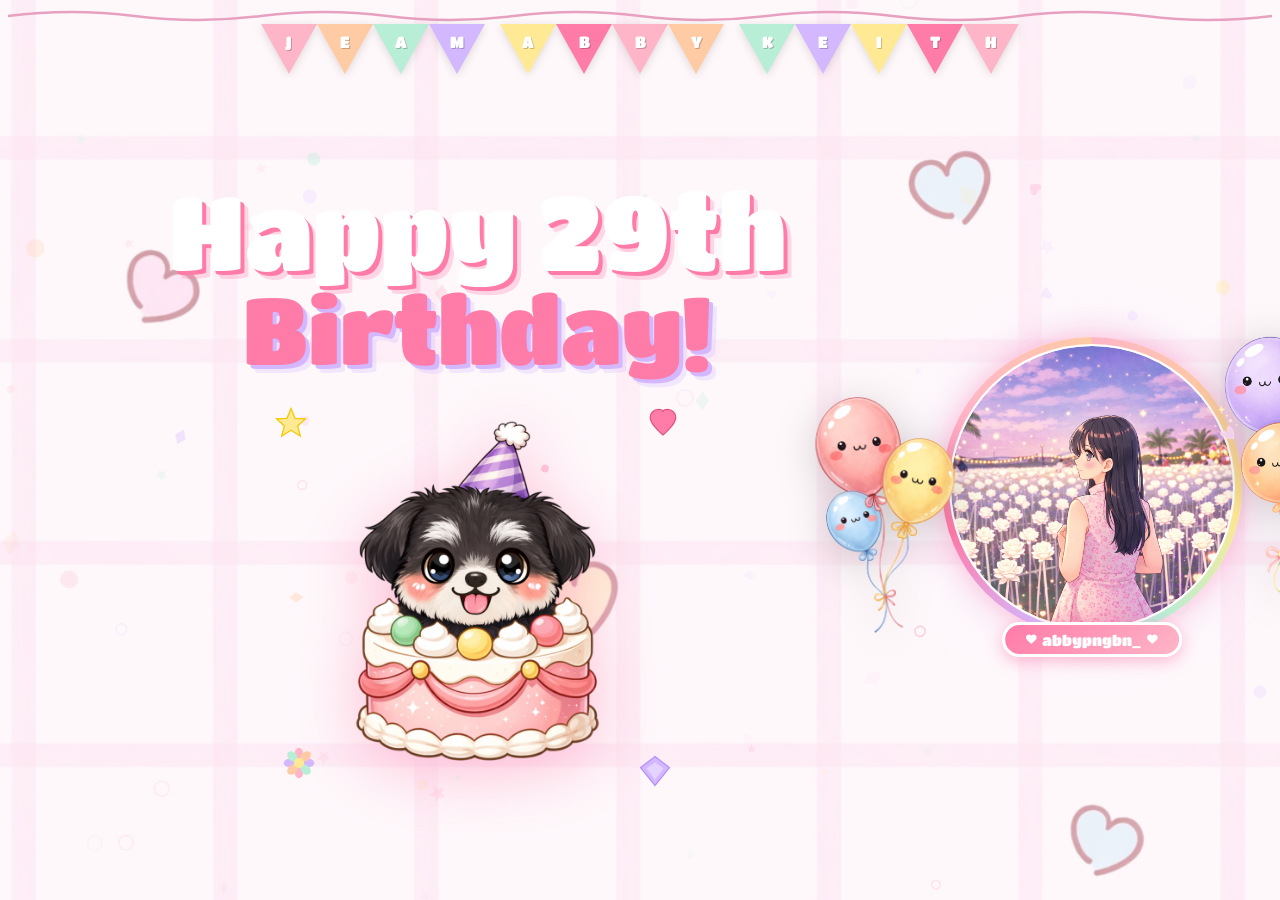
==== commit 5bbe00a6: "Update index.html" ====
--- a/index.html
+++ b/index.html
@@ -27,10 +27,7 @@
 html { overflow-x: hidden; height: 100%; }
 
 /* ══════════════════════════════════════
-   LAYERED BACKGROUND
-   Layer 1: deep gradient base
-   Layer 2: radial soft blobs (pseudo)
-   Layer 3: SVG pattern overlay (canvas)
+   BACKGROUND — bg.png image
 ══════════════════════════════════════ */
 body {
   font-family: 'Nunito', sans-serif;
@@ -38,22 +35,16 @@
   overflow-x: hidden;
   color: var(--text);
   position: relative;
-  /* rich layered gradient */
-  background:
-    radial-gradient(ellipse at 10% 20%,  rgba(255,181,200,0.55) 0%, transparent 55%),
-    radial-gradient(ellipse at 90% 15%,  rgba(212,184,255,0.50) 0%, transparent 50%),
-    radial-gradient(ellipse at 80% 80%,  rgba(255,203,164,0.45) 0%, transparent 55%),
-    radial-gradient(ellipse at 20% 85%,  rgba(184,237,214,0.40) 0%, transparent 50%),
-    radial-gradient(ellipse at 50% 50%,  rgba(255,233,148,0.22) 0%, transparent 70%),
-    linear-gradient(140deg, #fde8f4 0%, #fce6ff 30%, #e8f3ff 60%, #fef2e8 100%);
-  background-attachment: fixed;
-}
-
-/* Subtle soft dots pattern via SVG data-uri */
+  background: url('./images/bg.png') no-repeat center center fixed;
+  background-size: cover;
+  background-color: #ffe0ef;
+}
+
+/* Subtle light overlay so text stays readable */
 body::before {
   content: '';
   position: fixed; inset: 0;
-  background-image: url("data:image/svg+xml,%3Csvg width='60' height='60' viewBox='0 0 60 60' xmlns='http://www.w3.org/2000/svg'%3E%3Ccircle cx='10' cy='10' r='1.5' fill='%23FFB5C8' fill-opacity='0.25'/%3E%3Ccircle cx='40' cy='25' r='1' fill='%23D4B8FF' fill-opacity='0.2'/%3E%3Ccircle cx='55' cy='50' r='1.5' fill='%23FFCBA4' fill-opacity='0.22'/%3E%3Ccircle cx='25' cy='48' r='1' fill='%23B8EDD6' fill-opacity='0.2'/%3E%3Ccircle cx='5' cy='40' r='1' fill='%23FFE994' fill-opacity='0.18'/%3E%3C/svg%3E");
+  background: rgba(255,240,248,0.38);
   pointer-events: none; z-index: 0;
 }
 
@@ -140,7 +131,7 @@
 }
 .happy-text {
   font-family: 'Titan One', sans-serif;
-  font-size: clamp(3rem,8.5vw,6.2rem);
+  font-size: clamp(3.6rem,10vw,7.5rem);
   color: white;
   text-shadow:
     4px 4px 0 var(--pink-deep),
@@ -150,7 +141,7 @@
 }
 .birthday-text {
   font-family: 'Titan One', sans-serif;
-  font-size: clamp(2.6rem,7.5vw,5.6rem);
+  font-size: clamp(3.2rem,9vw,6.8rem);
   color: var(--pink-deep);
   text-shadow:
     4px 4px 0 var(--lavender),
@@ -251,8 +242,8 @@
 
 .profile-img-wrap {
   position: relative; z-index:1;
-  width:  clamp(240px, 33vw, 400px);
-  height: clamp(240px, 33vw, 400px);
+  width:  clamp(200px, 26vw, 320px);
+  height: clamp(200px, 26vw, 320px);
   border-radius: 50%; overflow: hidden;
   cursor: pointer;
   animation: ringCCW 5s linear infinite;
@@ -404,10 +395,13 @@
     gap: 0.5rem;
   }
   .right-col { order: -1; }
-  .balloon-left, .balloon-right { display: none; }
-  .profile-img-wrap { width: clamp(180px,52vw,240px); height: clamp(180px,52vw,240px); }
-  .happy-text    { font-size: clamp(2.6rem,10vw,3.8rem); }
-  .birthday-text { font-size: clamp(2.2rem, 9vw,3.4rem); }
+  .balloon-left  { left: clamp(-70px,-18vw,-40px); bottom: -4%; }
+  .balloon-right { right: clamp(-75px,-19vw,-42px); top: -10%; }
+  .balloon-left  img { width: clamp(80px,20vw,120px); }
+  .balloon-right img { width: clamp(90px,22vw,130px); }
+  .profile-img-wrap { width: clamp(160px,46vw,210px); height: clamp(160px,46vw,210px); }
+  .happy-text    { font-size: clamp(2.8rem,11vw,4.2rem); }
+  .birthday-text { font-size: clamp(2.4rem,10vw,3.8rem); }
   .dog-img { width: clamp(180px,52vw,260px); height: clamp(180px,52vw,260px); }
   .book-left{width:36%;} .book-spine{left:36%;} .book-right{width:64%;}
 }
@@ -421,13 +415,13 @@
     align-items: center;
   }
   .right-col { order: -1; }
-  .balloon-left  { left: clamp(-120px,-14vw,-60px); }
-  .balloon-right { right: clamp(-130px,-15vw,-65px); }
+  .balloon-left  { left: clamp(-110px,-13vw,-55px); }
+  .balloon-right { right: clamp(-120px,-14vw,-60px); }
   .balloon-left  img { width: clamp(130px,17vw,200px); }
   .balloon-right img { width: clamp(150px,19vw,230px); }
-  .profile-img-wrap { width: clamp(220px,38vw,300px); height: clamp(220px,38vw,300px); }
-  .happy-text    { font-size: clamp(3rem,8.5vw,4.8rem); }
-  .birthday-text { font-size: clamp(2.6rem,7.5vw,4.2rem); }
+  .profile-img-wrap { width: clamp(190px,30vw,260px); height: clamp(190px,30vw,260px); }
+  .happy-text    { font-size: clamp(3.4rem,9vw,5.6rem); }
+  .birthday-text { font-size: clamp(3rem,8vw,5rem); }
   .dog-img { width: clamp(200px,36vw,300px); height: clamp(200px,36vw,300px); }
 }
 
@@ -439,10 +433,10 @@
     padding: clamp(0.3rem,1.2vh,1rem) clamp(1rem,3vw,3rem) clamp(0.4rem,1.2vh,1rem);
     gap: clamp(0.6rem,2vw,2rem);
   }
-  .happy-text    { font-size: clamp(2rem,7.5vw,5.5rem); }
-  .birthday-text { font-size: clamp(1.8rem,6.5vw,4.8rem); }
-  .profile-img-wrap { width: clamp(180px,28vw,360px); height: clamp(180px,28vw,360px); }
-  .dog-img { width: clamp(160px,24vw,320px); height: clamp(160px,24vw,320px); }
+  .happy-text    { font-size: clamp(2.4rem,8.5vw,6.5rem); }
+  .birthday-text { font-size: clamp(2.1rem,7.5vw,5.8rem); }
+  .profile-img-wrap { width: clamp(160px,22vw,300px); height: clamp(160px,22vw,300px); }
+  .dog-img { width: clamp(200px,28vw,400px); height: clamp(200px,28vw,400px); }
   .balloon-left  { left: clamp(-160px,-18vw,-80px); }
   .balloon-right { right: clamp(-170px,-19vw,-85px); }
   .balloon-left  img { width: clamp(120px,16vw,220px); }
@@ -451,10 +445,10 @@
 
 /* Small landscape phones */
 @media (orientation:landscape) and (max-height:480px) {
-  .happy-text    { font-size: clamp(1.6rem,6vh,3rem); }
-  .birthday-text { font-size: clamp(1.4rem,5.2vh,2.6rem); }
-  .profile-img-wrap { width: clamp(140px,26vh,220px); height: clamp(140px,26vh,220px); }
-  .dog-img { width: clamp(130px,22vh,200px); height: clamp(130px,22vh,200px); }
+  .happy-text    { font-size: clamp(1.8rem,7vh,3.4rem); }
+  .birthday-text { font-size: clamp(1.6rem,6vh,3rem); }
+  .profile-img-wrap { width: clamp(120px,22vh,190px); height: clamp(120px,22vh,190px); }
+  .dog-img { width: clamp(150px,26vh,240px); height: clamp(150px,26vh,240px); }
   .book-modal { height: min(320px,88vh); }
   .balloon-left img  { width: clamp(90px,13vh,150px); }
   .balloon-right img { width: clamp(100px,15vh,170px); }
@@ -462,9 +456,10 @@
 
 /* Tablet landscape 700px–1100px */
 @media (min-width:700px) and (max-width:1100px) and (orientation:landscape) {
-  .profile-img-wrap { width: clamp(200px,30vw,320px); height: clamp(200px,30vw,320px); }
-  .happy-text    { font-size: clamp(2.4rem,7vw,4.6rem); }
-  .birthday-text { font-size: clamp(2rem,6vw,4rem); }
+  .profile-img-wrap { width: clamp(170px,22vw,260px); height: clamp(170px,22vw,260px); }
+  .happy-text    { font-size: clamp(2.6rem,8vw,5.5rem); }
+  .birthday-text { font-size: clamp(2.2rem,7vw,4.8rem); }
+  .dog-img { width: clamp(200px,28vw,380px); height: clamp(200px,28vw,380px); }
 }
 
 @media (prefers-reduced-motion:reduce) {
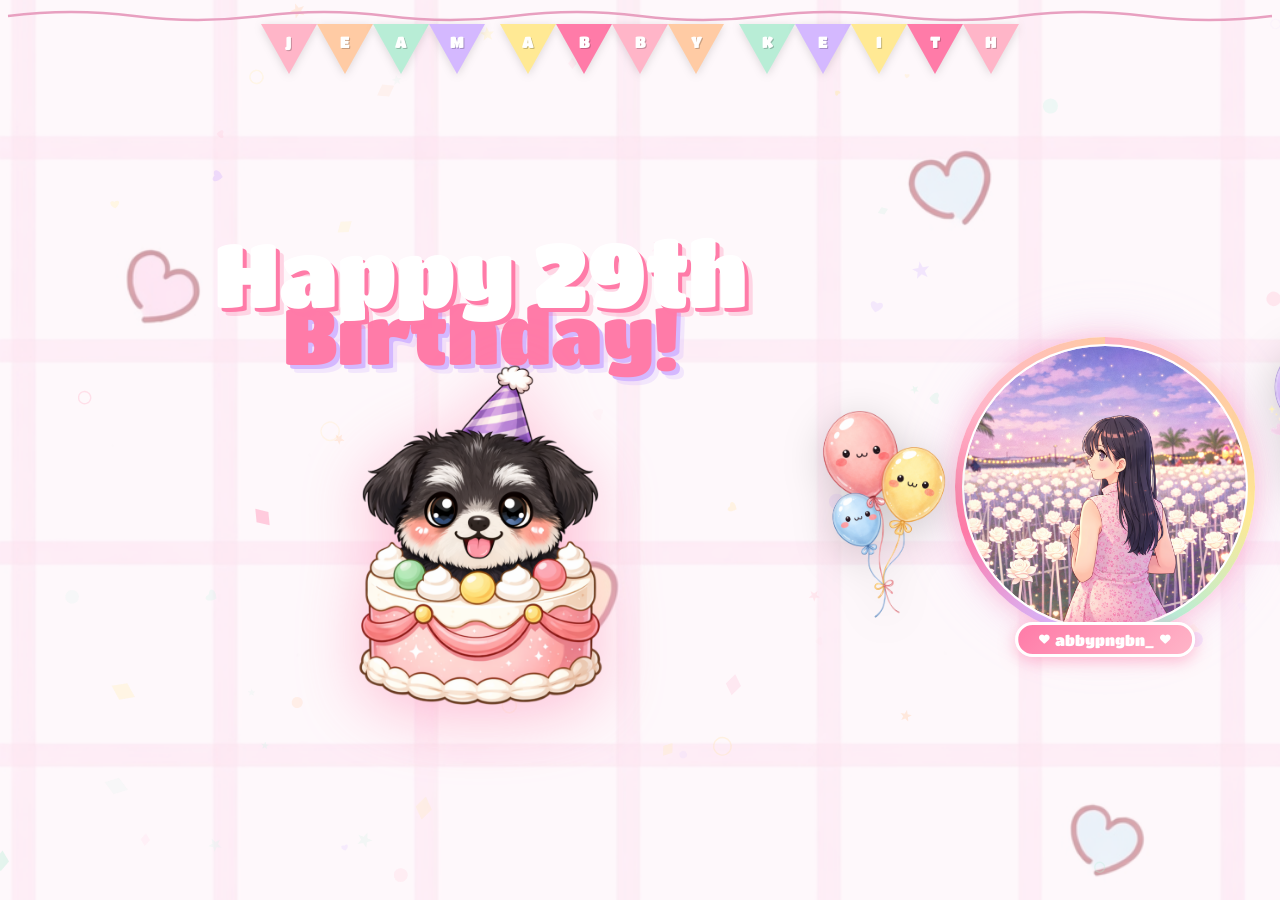
==== commit 26e5953d: "Update index.html" ====
--- a/index.html
+++ b/index.html
@@ -117,13 +117,14 @@
 .left-col {
   flex: 1 1 0; min-width: 0;
   display: flex; flex-direction: column;
-  align-items: center; gap: clamp(0.4rem,1.2vw,1rem);
+  align-items: center; gap: 0;
   text-align: center;
 }
 
-/* BIG heading */
+/* BIG heading — overlapping lines, static */
 .bday-heading {
   animation: headingPop 0.7s 0.6s both cubic-bezier(0.34,1.56,0.64,1);
+  line-height: 1;
 }
 @keyframes headingPop {
   from { opacity:0; transform:translateY(28px) scale(0.82); }
@@ -136,8 +137,10 @@
   text-shadow:
     4px 4px 0 var(--pink-deep),
     8px 8px 0 rgba(255,123,168,0.28);
-  line-height: 1.0; display: block;
+  line-height: 0.88;
+  display: block;
   letter-spacing: -0.01em;
+  position: relative; z-index: 2;
 }
 .birthday-text {
   font-family: 'Titan One', sans-serif;
@@ -146,14 +149,20 @@
   text-shadow:
     4px 4px 0 var(--lavender),
     8px 8px 0 rgba(212,184,255,0.28);
-  line-height: 1.0; display: block;
+  line-height: 0.88;
+  display: block;
   letter-spacing: -0.01em;
-}
-
-/* Dog */
+  margin-top: -0.18em;
+  position: relative; z-index: 1;
+  margin-bottom: 0;
+}
+
+/* Dog — NO stickers, overlaps Birthday! text */
 .dog-wrap {
   position: relative; display: flex; justify-content: center;
   padding: clamp(0.8rem,2vw,1.5rem);
+  margin-top: -2.2rem;
+  z-index: 3;
   animation: dogPop 0.6s 1.2s both cubic-bezier(0.34,1.56,0.64,1);
 }
 @keyframes dogPop {
@@ -172,18 +181,6 @@
   0%,100% { transform: translateY(0) rotate(-2deg); }
   50%     { transform: translateY(-10px) rotate(2deg); }
 }
-.svg-sticker {
-  position: absolute; pointer-events: none;
-  animation: stickerSpin 4s ease-in-out infinite alternate;
-}
-.svg-sticker.s1 { top:4%;  left:0%;  animation-delay:0s; }
-.svg-sticker.s2 { top:4%;  right:0%; animation-delay:0.55s; }
-.svg-sticker.s3 { bottom:4%; left:2%; animation-delay:1.1s; }
-.svg-sticker.s4 { bottom:2%; right:2%;animation-delay:1.6s; }
-@keyframes stickerSpin {
-  0%  { transform:rotate(-12deg) scale(1); }
-  100%{ transform:rotate(12deg)  scale(1.2); }
-}
 
 /* ── RIGHT COLUMN ── */
 .right-col {
@@ -192,24 +189,26 @@
   position: relative;
 }
 
-/* Balloons */
+/* Balloons — positioned right against the rainbow ring border */
 .balloon-left, .balloon-right {
   position: absolute; pointer-events: none; z-index: 5;
 }
 .balloon-left {
-  left:   clamp(-200px, -24vw, -100px);
-  bottom: -6%;
+  right: calc(100% - 18px);
+  bottom: 0%;
   animation: sway1 3s ease-in-out infinite;
+  transform-origin: top center;
 }
 .balloon-right {
-  right: clamp(-200px, -24vw, -100px);
-  top:  -14%;
+  left: calc(100% - 18px);
+  top: -10%;
   animation: sway2 2.6s ease-in-out infinite;
-}
-.balloon-left  img { width: clamp(160px, 22vw, 310px); display:block; filter:drop-shadow(0 8px 20px rgba(0,0,0,0.18)); }
-.balloon-right img { width: clamp(180px, 26vw, 370px); display:block; filter:drop-shadow(0 8px 22px rgba(0,0,0,0.2)); }
-@keyframes sway1 { 0%,100%{transform:rotate(-6deg);}  50%{transform:rotate(6deg);} }
-@keyframes sway2 { 0%,100%{transform:rotate(5deg);}   50%{transform:rotate(-5deg);} }
+  transform-origin: top center;
+}
+.balloon-left  img { width: clamp(120px, 18vw, 240px); display:block; filter:drop-shadow(0 8px 20px rgba(0,0,0,0.18)); }
+.balloon-right img { width: clamp(130px, 20vw, 260px); display:block; filter:drop-shadow(0 8px 22px rgba(0,0,0,0.2)); }
+@keyframes sway1 { 0%,100%{transform:rotate(-5deg);}  50%{transform:rotate(5deg);} }
+@keyframes sway2 { 0%,100%{transform:rotate(4deg);}   50%{transform:rotate(-4deg);} }
 
 /* Profile frame */
 .profile-frame {
@@ -384,25 +383,25 @@
 .page-dot.active { background:var(--pink-deep); transform:scale(1.4); }
 
 /* ══════════════════════════════════════
-   RESPONSIVE — iPad portrait, tablet, mobile, landscape
+   RESPONSIVE
 ══════════════════════════════════════ */
 
 /* Portrait mobile ≤ 600px */
 @media (max-width:600px) {
   .main-content {
     flex-direction: column;
-    padding: 0.5rem 0.8rem 1.2rem;
-    gap: 0.5rem;
+    align-items: center;
+    justify-content: center;
+    padding: 0.5rem 1rem 1.5rem;
+    gap: 0.6rem;
   }
   .right-col { order: -1; }
-  .balloon-left  { left: clamp(-70px,-18vw,-40px); bottom: -4%; }
-  .balloon-right { right: clamp(-75px,-19vw,-42px); top: -10%; }
-  .balloon-left  img { width: clamp(80px,20vw,120px); }
-  .balloon-right img { width: clamp(90px,22vw,130px); }
+  .balloon-left  img { width: clamp(70px,18vw,110px); }
+  .balloon-right img { width: clamp(80px,20vw,120px); }
   .profile-img-wrap { width: clamp(160px,46vw,210px); height: clamp(160px,46vw,210px); }
-  .happy-text    { font-size: clamp(2.8rem,11vw,4.2rem); }
-  .birthday-text { font-size: clamp(2.4rem,10vw,3.8rem); }
-  .dog-img { width: clamp(180px,52vw,260px); height: clamp(180px,52vw,260px); }
+  .happy-text    { font-size: clamp(2.8rem,11vw,4rem); }
+  .birthday-text { font-size: clamp(2.4rem,10vw,3.5rem); }
+  .dog-img { width: clamp(180px,52vw,250px); height: clamp(180px,52vw,250px); }
   .book-left{width:36%;} .book-spine{left:36%;} .book-right{width:64%;}
 }
 
@@ -410,56 +409,56 @@
 @media (min-width:601px) and (max-width:900px) and (orientation:portrait) {
   .main-content {
     flex-direction: column;
+    align-items: center;
+    justify-content: center;
     padding: 0.6rem 2rem 1.4rem;
     gap: 1rem;
-    align-items: center;
   }
   .right-col { order: -1; }
-  .balloon-left  { left: clamp(-110px,-13vw,-55px); }
-  .balloon-right { right: clamp(-120px,-14vw,-60px); }
-  .balloon-left  img { width: clamp(130px,17vw,200px); }
-  .balloon-right img { width: clamp(150px,19vw,230px); }
+  .balloon-left  img { width: clamp(110px,14vw,170px); }
+  .balloon-right img { width: clamp(120px,16vw,190px); }
   .profile-img-wrap { width: clamp(190px,30vw,260px); height: clamp(190px,30vw,260px); }
   .happy-text    { font-size: clamp(3.4rem,9vw,5.6rem); }
   .birthday-text { font-size: clamp(3rem,8vw,5rem); }
   .dog-img { width: clamp(200px,36vw,300px); height: clamp(200px,36vw,300px); }
 }
 
-/* Landscape — all sizes */
+/* Landscape — all (phone + tablet + iPad) */
 @media (orientation:landscape) {
   .main-content {
     flex-direction: row;
     align-items: center;
-    padding: clamp(0.3rem,1.2vh,1rem) clamp(1rem,3vw,3rem) clamp(0.4rem,1.2vh,1rem);
-    gap: clamp(0.6rem,2vw,2rem);
-  }
-  .happy-text    { font-size: clamp(2.4rem,8.5vw,6.5rem); }
-  .birthday-text { font-size: clamp(2.1rem,7.5vw,5.8rem); }
+    justify-content: center;
+    padding: clamp(0.2rem,1vh,0.8rem) clamp(0.5rem,2vw,2rem) clamp(0.2rem,1vh,0.8rem);
+    gap: clamp(0.5rem,1.5vw,1.8rem);
+  }
+  .left-col { align-items: center; justify-content: center; }
+  .happy-text    { font-size: clamp(2.2rem,7vw,6rem); }
+  .birthday-text { font-size: clamp(2rem,6.2vw,5.4rem); }
   .profile-img-wrap { width: clamp(160px,22vw,300px); height: clamp(160px,22vw,300px); }
   .dog-img { width: clamp(200px,28vw,400px); height: clamp(200px,28vw,400px); }
-  .balloon-left  { left: clamp(-160px,-18vw,-80px); }
-  .balloon-right { right: clamp(-170px,-19vw,-85px); }
-  .balloon-left  img { width: clamp(120px,16vw,220px); }
-  .balloon-right img { width: clamp(140px,18vw,260px); }
-}
-
-/* Small landscape phones */
+  .balloon-left  img { width: clamp(100px,14vw,200px); }
+  .balloon-right img { width: clamp(110px,16vw,220px); }
+}
+
+/* Small landscape phones (height ≤ 480px) */
 @media (orientation:landscape) and (max-height:480px) {
-  .happy-text    { font-size: clamp(1.8rem,7vh,3.4rem); }
-  .birthday-text { font-size: clamp(1.6rem,6vh,3rem); }
-  .profile-img-wrap { width: clamp(120px,22vh,190px); height: clamp(120px,22vh,190px); }
-  .dog-img { width: clamp(150px,26vh,240px); height: clamp(150px,26vh,240px); }
+  .main-content { gap: clamp(0.3rem,1vw,1rem); padding: 0.2rem 0.8rem; }
+  .happy-text    { font-size: clamp(1.7rem,6.5vh,3rem); }
+  .birthday-text { font-size: clamp(1.5rem,5.8vh,2.7rem); }
+  .profile-img-wrap { width: clamp(110px,20vh,180px); height: clamp(110px,20vh,180px); }
+  .dog-img { width: clamp(130px,24vh,220px); height: clamp(130px,24vh,220px); }
   .book-modal { height: min(320px,88vh); }
-  .balloon-left img  { width: clamp(90px,13vh,150px); }
-  .balloon-right img { width: clamp(100px,15vh,170px); }
-}
-
-/* Tablet landscape 700px–1100px */
+  .balloon-left  img { width: clamp(70px,11vh,120px); }
+  .balloon-right img { width: clamp(80px,13vh,140px); }
+}
+
+/* Tablet landscape 700–1100px */
 @media (min-width:700px) and (max-width:1100px) and (orientation:landscape) {
+  .happy-text    { font-size: clamp(2.6rem,7.5vw,5rem); }
+  .birthday-text { font-size: clamp(2.2rem,6.5vw,4.4rem); }
   .profile-img-wrap { width: clamp(170px,22vw,260px); height: clamp(170px,22vw,260px); }
-  .happy-text    { font-size: clamp(2.6rem,8vw,5.5rem); }
-  .birthday-text { font-size: clamp(2.2rem,7vw,4.8rem); }
-  .dog-img { width: clamp(200px,28vw,380px); height: clamp(200px,28vw,380px); }
+  .dog-img { width: clamp(200px,27vw,360px); height: clamp(200px,27vw,360px); }
 }
 
 @media (prefers-reduced-motion:reduce) {
@@ -509,32 +508,6 @@
       </div>
 
       <div class="dog-wrap">
-        <!-- SVG sticker: star -->
-        <svg class="svg-sticker s1" width="34" height="34" viewBox="0 0 40 40" fill="none">
-          <polygon points="20,3 24.7,14.5 37,15.2 27.8,23.5 31,35.5 20,28.5 9,35.5 12.2,23.5 3,15.2 15.3,14.5" fill="#FFE994" stroke="#f5c800" stroke-width="1.5"/>
-        </svg>
-        <!-- SVG sticker: heart -->
-        <svg class="svg-sticker s2" width="34" height="34" viewBox="0 0 40 40" fill="none">
-          <path d="M20 34 C20 34 5 22 5 13.5 C5 8.3 9.3 4 14.5 4 C17.3 4 19.8 5.4 20 7 C20.2 5.4 22.7 4 25.5 4 C30.7 4 35 8.3 35 13.5 C35 22 20 34 20 34Z" fill="#FF7BA8" stroke="#e05580" stroke-width="1.5"/>
-        </svg>
-        <!-- SVG sticker: flower -->
-        <svg class="svg-sticker s3" width="34" height="34" viewBox="0 0 40 40" fill="none">
-          <ellipse cx="20" cy="9"  rx="5" ry="7" fill="#FFB5C8"/>
-          <ellipse cx="20" cy="31" rx="5" ry="7" fill="#FFB5C8"/>
-          <ellipse cx="9"  cy="20" rx="7" ry="5" fill="#D4B8FF"/>
-          <ellipse cx="31" cy="20" rx="7" ry="5" fill="#D4B8FF"/>
-          <ellipse cx="12.2" cy="12.2" rx="5" ry="7" transform="rotate(-45 12.2 12.2)" fill="#B8EDD6"/>
-          <ellipse cx="27.8" cy="27.8" rx="5" ry="7" transform="rotate(-45 27.8 27.8)" fill="#B8EDD6"/>
-          <ellipse cx="27.8" cy="12.2" rx="5" ry="7" transform="rotate(45 27.8 12.2)" fill="#FFCBA4"/>
-          <ellipse cx="12.2" cy="27.8" rx="5" ry="7" transform="rotate(45 12.2 27.8)" fill="#FFCBA4"/>
-          <circle cx="20" cy="20" r="6" fill="#FFE994"/>
-        </svg>
-        <!-- SVG sticker: diamond -->
-        <svg class="svg-sticker s4" width="34" height="34" viewBox="0 0 40 40" fill="none">
-          <polygon points="20,3 37,16 20,37 3,16" fill="#D4B8FF" stroke="#b48fff" stroke-width="1.5"/>
-          <polygon points="20,10 30,17 20,30 10,17" fill="rgba(255,255,255,0.4)"/>
-        </svg>
-
         <img class="dog-img" src="cco.png" alt="Cute birthday dog"
              onerror="this.style.fontSize='6rem';this.outerHTML='<div style=\'width:clamp(140px,22vw,300px);height:clamp(140px,22vw,300px);display:flex;align-items:center;justify-content:center;font-size:6rem\'>&#x1F436;</div>'">
       </div>
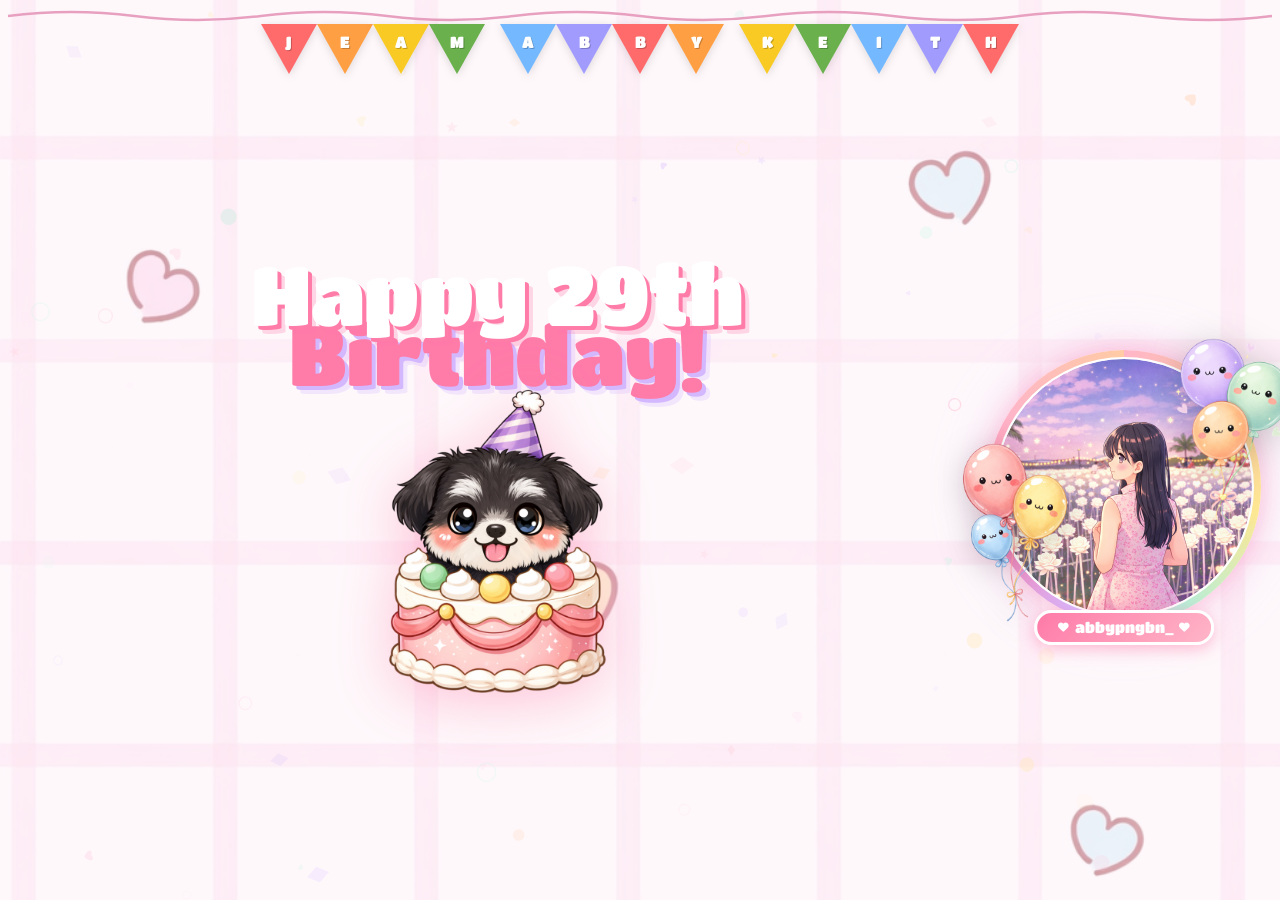
==== commit a121cc37: "Update index.html" ====
--- a/index.html
+++ b/index.html
@@ -98,8 +98,9 @@
   pointer-events: none;
 }
 .flag-gap { width: clamp(5px,1.2vw,16px); }
-.fc-1{--fc:#FFB5C8} .fc-2{--fc:#FFCBA4} .fc-3{--fc:#B8EDD6}
-.fc-4{--fc:#D4B8FF} .fc-5{--fc:#FFE994} .fc-6{--fc:#FF7BA8}
+/* Rainbow flag colors matching reference image 1 */
+.fc-1{--fc:#FF6B6B} .fc-2{--fc:#FF9F43} .fc-3{--fc:#F9CA24}
+.fc-4{--fc:#6AB04C} .fc-5{--fc:#74B9FF} .fc-6{--fc:#A29BFE}
 
 /* ══════════════════════════════════════
    MAIN LAYOUT
@@ -108,8 +109,8 @@
   flex: 1;
   display: flex; flex-direction: row;
   align-items: center; justify-content: center;
-  gap: clamp(0.8rem, 2.5vw, 2.5rem);
-  padding: clamp(0.5rem,1.5vw,1.2rem) clamp(1rem,3vw,3.5rem) clamp(0.8rem,2vw,1.8rem);
+  gap: clamp(0.4rem, 1.5vw, 1.5rem);
+  padding: clamp(0.3rem,1vw,0.8rem) clamp(0.5rem,2vw,2rem) clamp(0.5rem,1.5vw,1.2rem);
   max-width: 1280px; margin: 0 auto; width: 100%;
 }
 
@@ -121,7 +122,7 @@
   text-align: center;
 }
 
-/* BIG heading — overlapping lines, static */
+/* BIG heading — same size both lines, overlapping, static */
 .bday-heading {
   animation: headingPop 0.7s 0.6s both cubic-bezier(0.34,1.56,0.64,1);
   line-height: 1;
@@ -132,24 +133,24 @@
 }
 .happy-text {
   font-family: 'Titan One', sans-serif;
-  font-size: clamp(3.6rem,10vw,7.5rem);
+  font-size: clamp(3.4rem,9.5vw,7rem);
   color: white;
   text-shadow:
     4px 4px 0 var(--pink-deep),
     8px 8px 0 rgba(255,123,168,0.28);
-  line-height: 0.88;
+  line-height: 0.9;
   display: block;
   letter-spacing: -0.01em;
   position: relative; z-index: 2;
 }
 .birthday-text {
   font-family: 'Titan One', sans-serif;
-  font-size: clamp(3.2rem,9vw,6.8rem);
+  font-size: clamp(3.4rem,9.5vw,7rem);
   color: var(--pink-deep);
   text-shadow:
     4px 4px 0 var(--lavender),
     8px 8px 0 rgba(212,184,255,0.28);
-  line-height: 0.88;
+  line-height: 0.9;
   display: block;
   letter-spacing: -0.01em;
   margin-top: -0.18em;
@@ -157,11 +158,11 @@
   margin-bottom: 0;
 }
 
-/* Dog — NO stickers, overlaps Birthday! text */
+/* Dog — still (no float animation), overlaps Birthday! text */
 .dog-wrap {
   position: relative; display: flex; justify-content: center;
-  padding: clamp(0.8rem,2vw,1.5rem);
-  margin-top: -2.2rem;
+  padding: clamp(0.5rem,1.5vw,1rem);
+  margin-top: -2rem;
   z-index: 3;
   animation: dogPop 0.6s 1.2s both cubic-bezier(0.34,1.56,0.64,1);
 }
@@ -170,16 +171,12 @@
   to   { opacity:1; transform:scale(1) rotate(0deg); }
 }
 .dog-img {
-  width:  clamp(200px, 30vw, 420px);
-  height: clamp(200px, 30vw, 420px);
+  width:  clamp(180px, 28vw, 400px);
+  height: clamp(180px, 28vw, 400px);
   object-fit: contain;
-  filter: drop-shadow(0 12px 32px rgba(255,123,168,0.45));
-  animation: dogFloat 3s ease-in-out infinite;
+  filter: drop-shadow(0 10px 28px rgba(255,123,168,0.42));
   display: block;
-}
-@keyframes dogFloat {
-  0%,100% { transform: translateY(0) rotate(-2deg); }
-  50%     { transform: translateY(-10px) rotate(2deg); }
+  /* no animation — stays still */
 }
 
 /* ── RIGHT COLUMN ── */
@@ -189,24 +186,26 @@
   position: relative;
 }
 
-/* Balloons — positioned right against the rainbow ring border */
+/* Balloons — both positioned to overlap the ring, clustered on the right side like reference */
 .balloon-left, .balloon-right {
-  position: absolute; pointer-events: none; z-index: 5;
-}
+  position: absolute; pointer-events: none; z-index: 10;
+}
+/* balloon1: lower-left of the ring, overlapping it */
 .balloon-left {
-  right: calc(100% - 18px);
-  bottom: 0%;
+  left: -18%;
+  bottom: -5%;
   animation: sway1 3s ease-in-out infinite;
-  transform-origin: top center;
-}
+  transform-origin: bottom center;
+}
+/* balloon2: upper-right of the ring, overlapping it */
 .balloon-right {
-  left: calc(100% - 18px);
-  top: -10%;
+  right: -20%;
+  top: -15%;
   animation: sway2 2.6s ease-in-out infinite;
-  transform-origin: top center;
-}
-.balloon-left  img { width: clamp(120px, 18vw, 240px); display:block; filter:drop-shadow(0 8px 20px rgba(0,0,0,0.18)); }
-.balloon-right img { width: clamp(130px, 20vw, 260px); display:block; filter:drop-shadow(0 8px 22px rgba(0,0,0,0.2)); }
+  transform-origin: bottom center;
+}
+.balloon-left  img { width: clamp(100px,16vw,200px); display:block; filter:drop-shadow(0 6px 16px rgba(0,0,0,0.18)); }
+.balloon-right img { width: clamp(110px,18vw,220px); display:block; filter:drop-shadow(0 6px 18px rgba(0,0,0,0.2)); }
 @keyframes sway1 { 0%,100%{transform:rotate(-5deg);}  50%{transform:rotate(5deg);} }
 @keyframes sway2 { 0%,100%{transform:rotate(4deg);}   50%{transform:rotate(-4deg);} }
 
@@ -390,18 +389,19 @@
 @media (max-width:600px) {
   .main-content {
     flex-direction: column;
-    align-items: center;
-    justify-content: center;
-    padding: 0.5rem 1rem 1.5rem;
-    gap: 0.6rem;
+    align-items: center; justify-content: center;
+    padding: 0.3rem 0.8rem 1rem;
+    gap: 0.3rem;
   }
   .right-col { order: -1; }
-  .balloon-left  img { width: clamp(70px,18vw,110px); }
-  .balloon-right img { width: clamp(80px,20vw,120px); }
-  .profile-img-wrap { width: clamp(160px,46vw,210px); height: clamp(160px,46vw,210px); }
-  .happy-text    { font-size: clamp(2.8rem,11vw,4rem); }
-  .birthday-text { font-size: clamp(2.4rem,10vw,3.5rem); }
-  .dog-img { width: clamp(180px,52vw,250px); height: clamp(180px,52vw,250px); }
+  .balloon-left  { left: -10%; bottom: -2%; }
+  .balloon-right { right: -12%; top: -12%; }
+  .balloon-left  img { width: clamp(65px,16vw,100px); }
+  .balloon-right img { width: clamp(70px,18vw,110px); }
+  .profile-img-wrap { width: clamp(150px,44vw,200px); height: clamp(150px,44vw,200px); }
+  .happy-text    { font-size: clamp(2.6rem,10vw,3.8rem); }
+  .birthday-text { font-size: clamp(2.6rem,10vw,3.8rem); }
+  .dog-img { width: clamp(170px,50vw,240px); height: clamp(170px,50vw,240px); }
   .book-left{width:36%;} .book-spine{left:36%;} .book-right{width:64%;}
 }
 
@@ -409,56 +409,61 @@
 @media (min-width:601px) and (max-width:900px) and (orientation:portrait) {
   .main-content {
     flex-direction: column;
-    align-items: center;
-    justify-content: center;
-    padding: 0.6rem 2rem 1.4rem;
-    gap: 1rem;
+    align-items: center; justify-content: center;
+    padding: 0.4rem 1.5rem 1rem;
+    gap: 0.5rem;
   }
   .right-col { order: -1; }
-  .balloon-left  img { width: clamp(110px,14vw,170px); }
-  .balloon-right img { width: clamp(120px,16vw,190px); }
-  .profile-img-wrap { width: clamp(190px,30vw,260px); height: clamp(190px,30vw,260px); }
-  .happy-text    { font-size: clamp(3.4rem,9vw,5.6rem); }
-  .birthday-text { font-size: clamp(3rem,8vw,5rem); }
-  .dog-img { width: clamp(200px,36vw,300px); height: clamp(200px,36vw,300px); }
-}
-
-/* Landscape — all (phone + tablet + iPad) */
+  .balloon-left  { left: -12%; bottom: -3%; }
+  .balloon-right { right: -14%; top: -13%; }
+  .balloon-left  img { width: clamp(100px,13vw,160px); }
+  .balloon-right img { width: clamp(110px,15vw,175px); }
+  .profile-img-wrap { width: clamp(180px,28vw,250px); height: clamp(180px,28vw,250px); }
+  .happy-text    { font-size: clamp(3.2rem,8.5vw,5.2rem); }
+  .birthday-text { font-size: clamp(3.2rem,8.5vw,5.2rem); }
+  .dog-img { width: clamp(190px,34vw,280px); height: clamp(190px,34vw,280px); }
+}
+
+/* ALL landscape (phones + tablets + iPads) */
 @media (orientation:landscape) {
   .main-content {
     flex-direction: row;
-    align-items: center;
-    justify-content: center;
-    padding: clamp(0.2rem,1vh,0.8rem) clamp(0.5rem,2vw,2rem) clamp(0.2rem,1vh,0.8rem);
-    gap: clamp(0.5rem,1.5vw,1.8rem);
-  }
-  .left-col { align-items: center; justify-content: center; }
-  .happy-text    { font-size: clamp(2.2rem,7vw,6rem); }
-  .birthday-text { font-size: clamp(2rem,6.2vw,5.4rem); }
-  .profile-img-wrap { width: clamp(160px,22vw,300px); height: clamp(160px,22vw,300px); }
-  .dog-img { width: clamp(200px,28vw,400px); height: clamp(200px,28vw,400px); }
-  .balloon-left  img { width: clamp(100px,14vw,200px); }
-  .balloon-right img { width: clamp(110px,16vw,220px); }
-}
-
-/* Small landscape phones (height ≤ 480px) */
+    align-items: center; justify-content: center;
+    padding: clamp(0.15rem,0.8vh,0.6rem) clamp(0.4rem,1.5vw,1.5rem);
+    gap: clamp(0.3rem,1vw,1.2rem);
+  }
+  .left-col { align-items: center; justify-content: center; flex: 1 1 0; }
+  .right-col { flex: 0 0 auto; }
+  .happy-text    { font-size: clamp(2rem,6.5vw,5.5rem); }
+  .birthday-text { font-size: clamp(2rem,6.5vw,5.5rem); }
+  .profile-img-wrap { width: clamp(140px,20vw,280px); height: clamp(140px,20vw,280px); }
+  .dog-img { width: clamp(170px,25vw,360px); height: clamp(170px,25vw,360px); }
+  .dog-wrap { margin-top: -1.5rem; }
+  .balloon-left  img { width: clamp(80px,12vw,170px); }
+  .balloon-right img { width: clamp(90px,13vw,185px); }
+}
+
+/* Small landscape phones ≤ 480px tall */
 @media (orientation:landscape) and (max-height:480px) {
-  .main-content { gap: clamp(0.3rem,1vw,1rem); padding: 0.2rem 0.8rem; }
-  .happy-text    { font-size: clamp(1.7rem,6.5vh,3rem); }
-  .birthday-text { font-size: clamp(1.5rem,5.8vh,2.7rem); }
-  .profile-img-wrap { width: clamp(110px,20vh,180px); height: clamp(110px,20vh,180px); }
-  .dog-img { width: clamp(130px,24vh,220px); height: clamp(130px,24vh,220px); }
-  .book-modal { height: min(320px,88vh); }
-  .balloon-left  img { width: clamp(70px,11vh,120px); }
-  .balloon-right img { width: clamp(80px,13vh,140px); }
+  .main-content { padding: 0.1rem 0.5rem; gap: 0.3rem; }
+  .happy-text    { font-size: clamp(1.5rem,5.8vh,2.8rem); }
+  .birthday-text { font-size: clamp(1.5rem,5.8vh,2.8rem); }
+  .profile-img-wrap { width: clamp(100px,18vh,165px); height: clamp(100px,18vh,165px); }
+  .dog-img { width: clamp(120px,22vh,200px); height: clamp(120px,22vh,200px); }
+  .dog-wrap { margin-top: -1rem; }
+  .book-modal { height: min(300px,88vh); }
+  .balloon-left  img { width: clamp(60px,10vh,100px); }
+  .balloon-right img { width: clamp(65px,11vh,110px); }
 }
 
 /* Tablet landscape 700–1100px */
 @media (min-width:700px) and (max-width:1100px) and (orientation:landscape) {
-  .happy-text    { font-size: clamp(2.6rem,7.5vw,5rem); }
-  .birthday-text { font-size: clamp(2.2rem,6.5vw,4.4rem); }
-  .profile-img-wrap { width: clamp(170px,22vw,260px); height: clamp(170px,22vw,260px); }
-  .dog-img { width: clamp(200px,27vw,360px); height: clamp(200px,27vw,360px); }
+  .happy-text    { font-size: clamp(2.2rem,6.8vw,4.8rem); }
+  .birthday-text { font-size: clamp(2.2rem,6.8vw,4.8rem); }
+  .profile-img-wrap { width: clamp(155px,21vw,250px); height: clamp(155px,21vw,250px); }
+  .dog-img { width: clamp(185px,26vw,320px); height: clamp(185px,26vw,320px); }
+  .balloon-left  img { width: clamp(90px,13vw,165px); }
+  .balloon-right img { width: clamp(100px,14vw,180px); }
 }
 
 @media (prefers-reduced-motion:reduce) {
